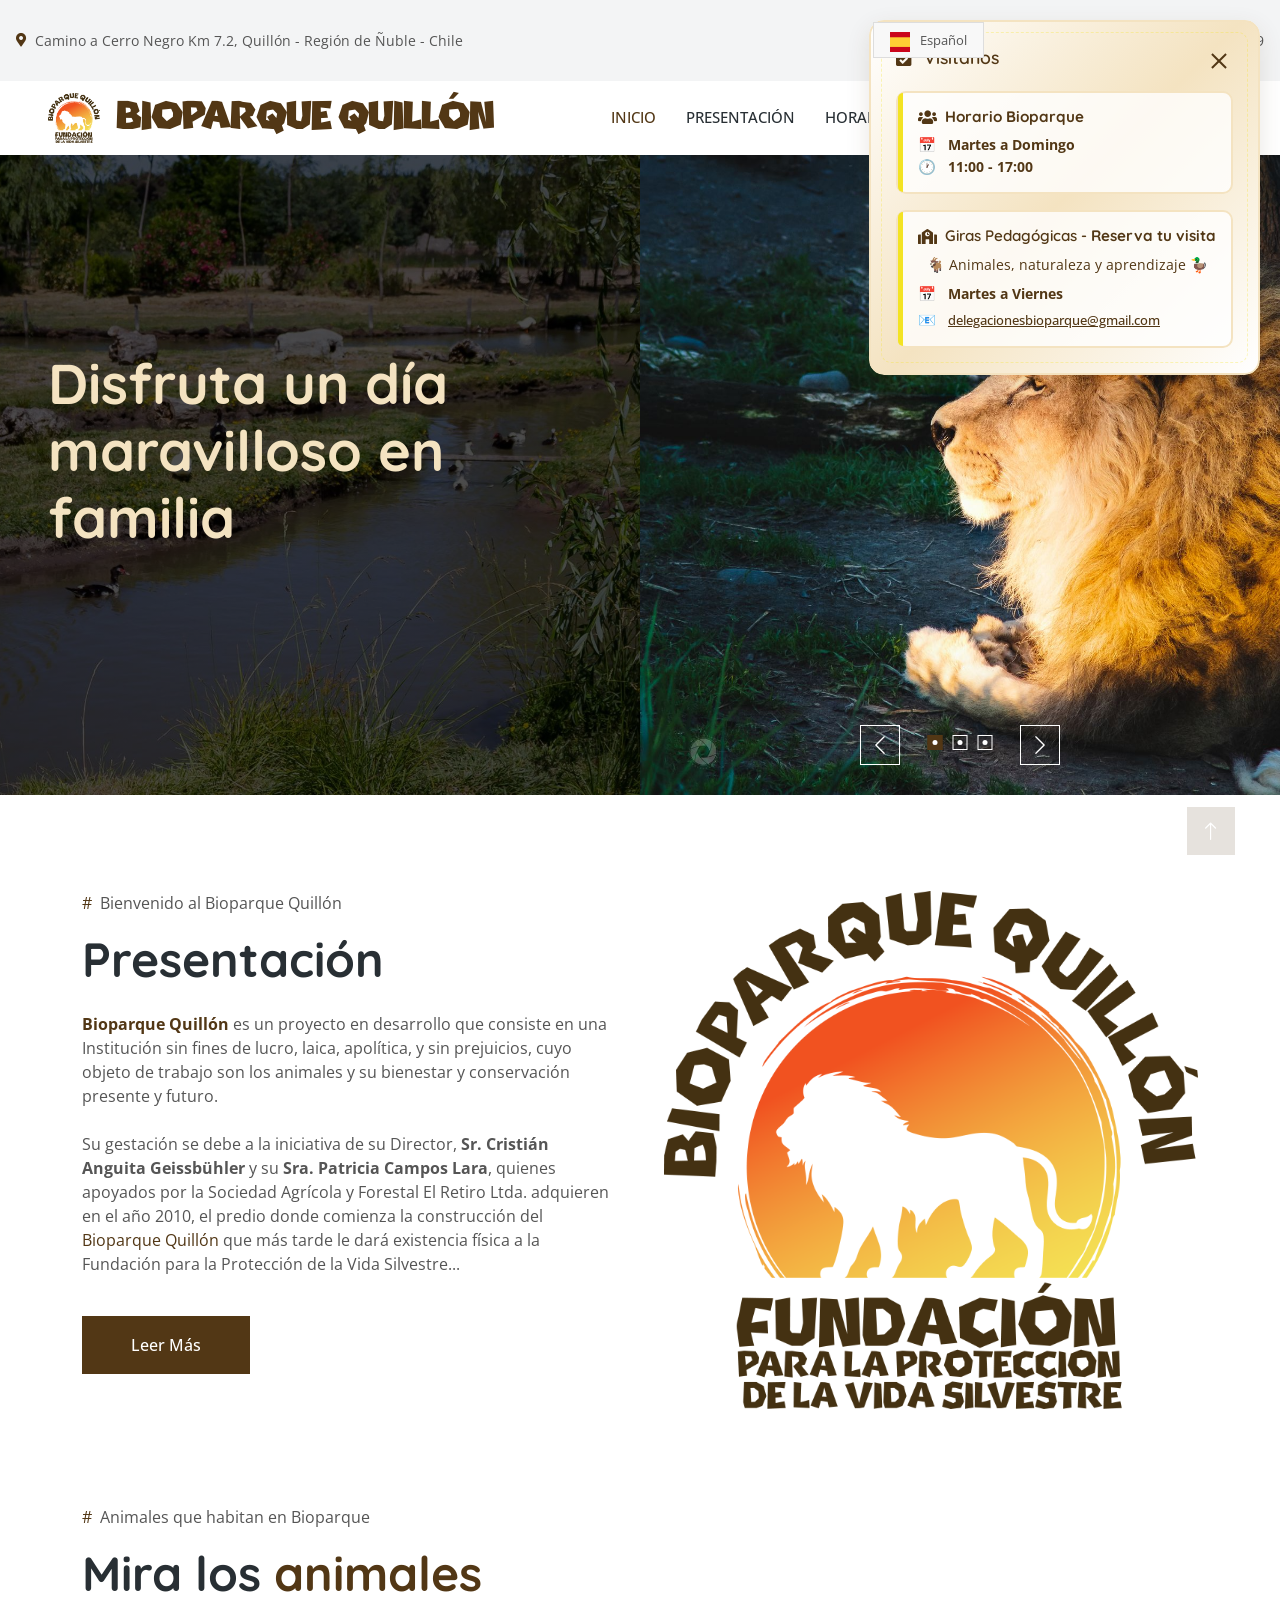
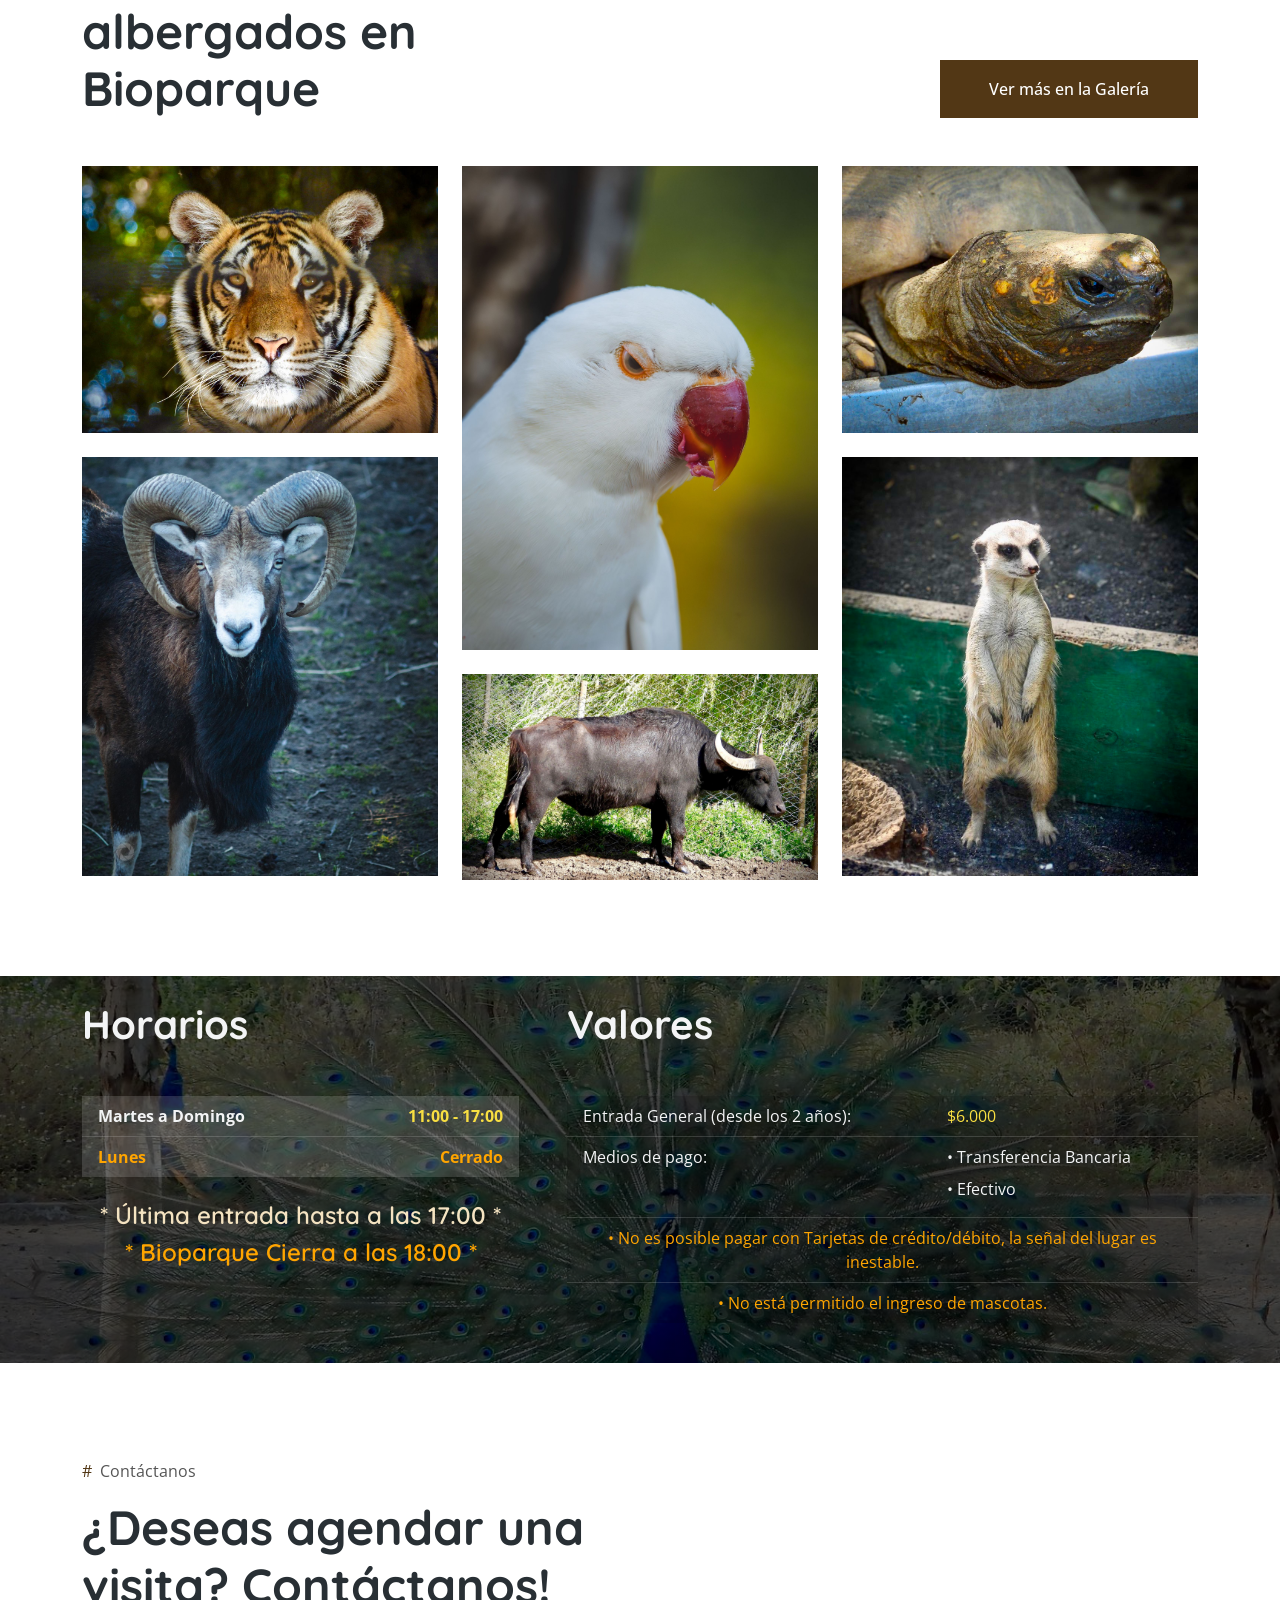
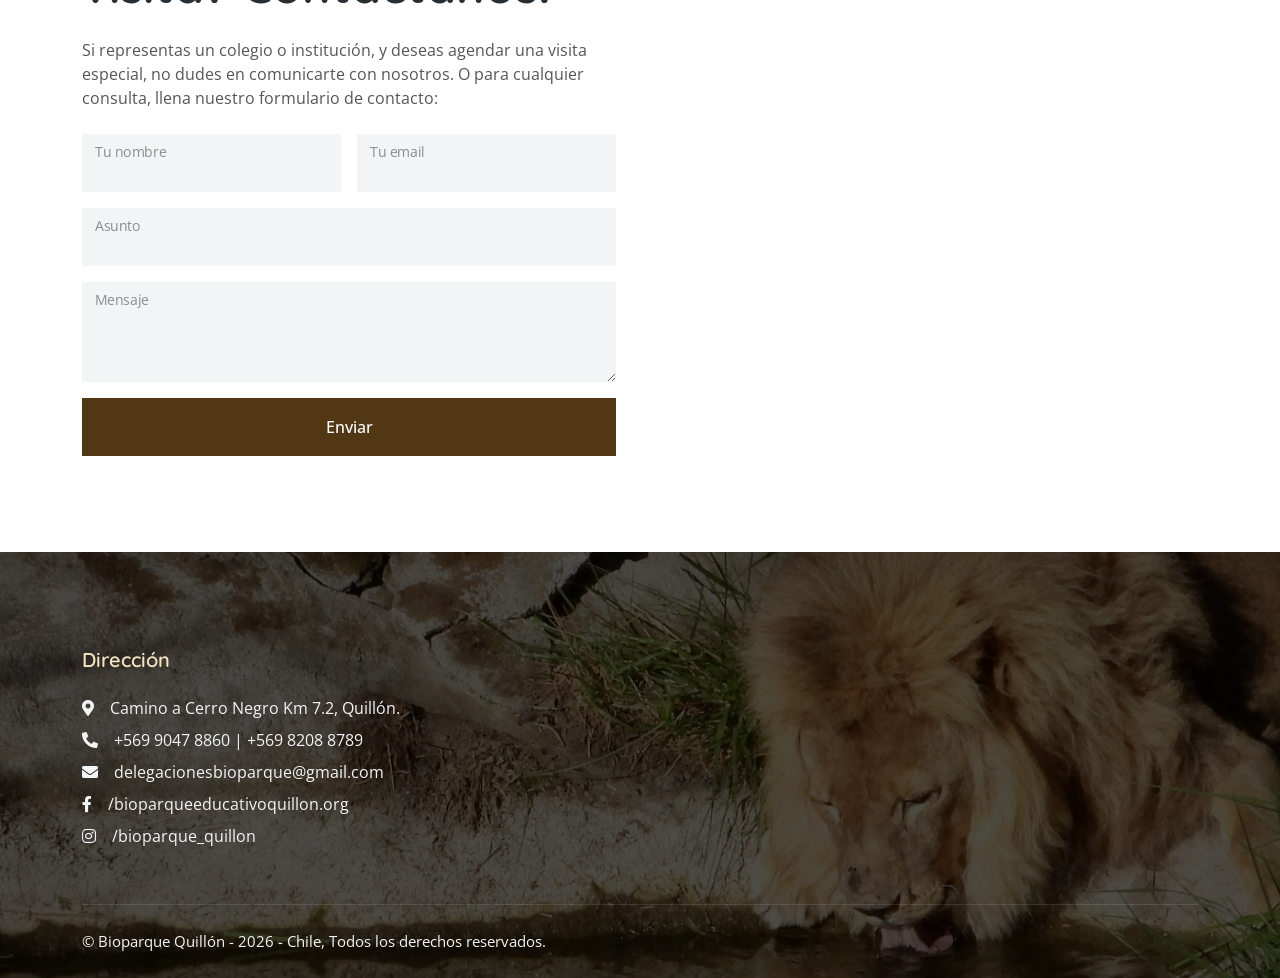
==== index.html @ 368e9b18 "Update copyright year and modal for alerts" ====
<!DOCTYPE html>
<html lang="es">

<head>
    <meta charset="utf-8">
    <title>Bioparque Quillón</title>
    <meta content="width=device-width, initial-scale=1.0" name="viewport">
    <meta content="Bioparque Quillón, animales, conservación, vida silvestre, Chile, parque natural, turismo en Quillón, actividades familiares, educación ambiental" name="keywords">
    <meta content="Visita el Bioparque Quillón, un parque dedicado a la conservación de la vida silvestre en Chile. Disfruta de una experiencia única con animales y actividades educativas para toda la familia." name="description">
    <meta property="og:title" content="Bioparque Quillón">
    <meta property="og:description" content="Visita el Bioparque Quillón, un parque dedicado a la conservación de la vida silvestre en Chile. Disfruta de una experiencia única con animales y actividades educativas para toda la familia.">
    <meta property="og:image" content="https://www.bioparquequillon.org/img/logo-cafe-ig.jpg">
    <meta property="og:image:secure_url" content="https://www.bioparquequillon.org/img/logo-cafe-ig.jpg">
    <meta property="og:image:type" content="image/png">
    <meta property="og:image:width" content="813">
    <meta property="og:image:height" content="821">
    <meta property="og:url" content="https://www.bioparquequillon.org">
    <meta property="og:type" content="website">
    <meta name="format-detection" content="telephone=no">
    <!-- Favicon -->
    <link href="img/favicon.png" rel="icon">

    <!-- Google Web Fonts -->
    <link rel="preconnect" href="https://fonts.googleapis.com">
    <link rel="preconnect" href="https://fonts.gstatic.com" crossorigin>
    <link href="https://fonts.googleapis.com/css2?family=Open+Sans:wght@400;500&family=Quicksand:wght@600;700&display=swap" rel="stylesheet">

    <!-- Icon Font Stylesheet -->
    <link href="https://cdnjs.cloudflare.com/ajax/libs/font-awesome/5.10.0/css/all.min.css" rel="stylesheet">
    <link href="https://cdn.jsdelivr.net/npm/bootstrap-icons@1.4.1/font/bootstrap-icons.css" rel="stylesheet">

    <!-- Libraries Stylesheet -->
    <link href="lib/animate/animate.min.css" rel="stylesheet">
    <link href="lib/lightbox/css/lightbox.min.css" rel="stylesheet">
    <link href="lib/owlcarousel/assets/owl.carousel.min.css" rel="stylesheet">

    <!-- Customized Bootstrap Stylesheet -->
    <link href="css/bootstrap.min.css" rel="stylesheet">

    <!-- Template Stylesheet -->
    <link href="css/style4.css" rel="stylesheet">
    <!-- Google tag (gtag.js) -->
    <script async src="https://www.googletagmanager.com/gtag/js?id=G-9WMTXHRL0X"></script>
    <script>
      window.dataLayer = window.dataLayer || [];
      function gtag(){dataLayer.push(arguments);}
      gtag('js', new Date());

      gtag('config', 'G-9WMTXHRL0X');
    </script>
    <style>
        .holiday-notice {
            background: linear-gradient(135deg, #667eea 0%, #764ba2 100%);
            color: white;
            padding: 20px;
            margin: 20px 0;
            border-radius: 15px;
            box-shadow: 0 10px 30px rgba(0,0,0,0.2);
            animation: slideInDown 0.5s ease-out;
        }

        .holiday-notice h3 {
            font-weight: 700;
            margin-bottom: 15px;
            font-size: 1.5rem;
        }

        .holiday-notice .alert-content {
            background: rgba(255,255,255,0.1);
            padding: 15px;
            border-radius: 10px;
            margin: 10px 0;
            backdrop-filter: blur(10px);
        }

        .holiday-notice .emoji {
            font-size: 1.3em;
            margin-right: 8px;
        }

        .holiday-notice strong {
            color: #ffd700;
        }

        @keyframes slideInDown {
            from {
                opacity: 0;
                transform: translateY(-30px);
            }
            to {
                opacity: 1;
                transform: translateY(0);
            }
        }

        .new-schedule-highlight {
            background: linear-gradient(135deg, #f093fb 0%, #f5576c 100%);
            color: white;
            padding: 15px;
            border-radius: 10px;
            margin: 15px 0;
            text-align: center;
            box-shadow: 0 5px 15px rgba(0,0,0,0.2);
        }
    </style>
</head>

<body>
<!-- Spinner Start -->
<div id="spinner" class="show bg-white position-fixed translate-middle w-100 vh-100 top-50 start-50 d-flex align-items-center justify-content-center">
    <div class="spinner-border text-primary" style="width: 3rem; height: 3rem;" role="status">
        <span class="sr-only">Cargando...</span>
    </div>
</div>
<!-- Spinner End -->


<!-- Topbar Start -->
<div class="container-fluid bg-light p-0 wow fadeIn" data-wow-delay="0.1s">
    <div class="row gx-0 d-none d-lg-flex">
        <div class="col-lg-7 ps-5 text-start padding-nav-left">
            <div class="h-100 d-inline-flex align-items-center py-3 me-4">
                <small class="fa fa-map-marker-alt text-primary me-2"></small>
                <small>Camino a Cerro Negro Km 7.2, Quillón - Región de Ñuble - Chile</small>
            </div>
        </div>
        <div class="col-lg-5 pe-5 text-end padding-nav-right">
            <div class="h-100 d-inline-flex align-items-center" style="margin-right: 30px">
                <div class="custom-select">
                    <div class="select-selected" style="display: initial">
                        <img src="img/spain.png" alt="Bandera de España" class="flag-icon">
                        Español
                    </div>
                    <div class="select-items select-hide">
                        <div data-value="en">
                            <img src="img/uk-flag.png" alt="Bandera del Reino Unido" class="flag-icon">
                            English
                        </div>
                    </div>
                </div>
            </div>
            <div class="h-100 d-inline-flex align-items-center">
                <small class="fa fa-phone-alt text-primary me-2"></small>
                <small>+569 9047 8860 | +569 8208 8789</small>
            </div>
            <div class="h-100 d-inline-flex align-items-center">
                <a target="_blank" class="btn bg-light me-0" style="color: #1877F2" href="https://www.facebook.com/bioparqueeducativoquillon.org">
                    <img src="img/logo-png-facebook-icon-transparent-png_18930476.png" alt="Facebook" width="32" height="32">
                </a>
                <a target="_blank" class="btn bg-light me-0" style="color: #1877F2" href="https://www.instagram.com/bioparque_quillon">
                    <img src="img/instagram.png" alt="Facebook" width="42" height="42">
                </a>
            </div>
        </div>
    </div>
</div>
<!-- Topbar End -->
<!-- Alerta Flotante Giras Pedagógicas -->
<div id="floatingAlertGiras" class="floating-alert-giras">
    <div class="alert mb-0" role="alert">
        <div class="d-flex justify-content-between align-items-start mb-3">
            <div class="flex-grow-1">
                <h5 class="alert-heading mb-0">
                    <i class="fas fa-calendar-check me-2"></i>
                    Visítanos
                </h5>
            </div>
            <button type="button" class="btn-close ms-3" onclick="closeFloatingAlertGiras()"></button>
        </div>

        <!-- AVISO IMPORTANTE DE INCENDIOS -->
        <!-- div class="info-section" style="padding: 15px; border-radius: 10px; margin-bottom: 15px;">
            <h5 style="color: #8B4513; text-align: center; margin-bottom: 5px; margin-top: 0;">
                <i class="fas fa-exclamation-circle me-2"></i>
                <strong>IMPORTANTE</strong>
            </h5>
            <hr style="margin: 10px 0; border-color: rgba(255,255,255,0.3);">
            <p style="color: #523715; text-align: center; margin-bottom: 8px;">
                Amigos, informar que esta semana
                <strong>no abriremos por la situación de nuestra comuna</strong>, por nuestros animales, y empatizando con las personas que lo han perdido todo, <span style="color:#8B4513 ">esperamos desde el día martes 27 de Enero</span> encontrarnos nuevamente con horarios normales, gracias a todos quienes han preguntado por nuestros animales.
            </p>
            <p style="color: #8B4513; text-align: center; margin-bottom: 8px; font-size: large">
                <strong>Gracias</strong>
            </p>
        </div -->
        <!-- AVISO IMPORTANTE DE CIERRE -->
        <!-- div class="info-section" style="background: linear-gradient(135deg, #8B4513 0%, #654321 100%); padding: 15px; border-radius: 10px; margin-bottom: 15px;">
            <h5 style="color: #f8df42; text-align: center; margin-bottom: 5px; margin-top: 0;">
                <i class="fas fa-exclamation-circle me-2"></i>
                <strong>IMPORTANTE</strong>
            </h5>
            <h6 style="color: #f4903e; text-align: center; margin-bottom: 10px; margin-left: 24%;">
                <strong>CAMBIO DE HORARIOS</strong>
            </h6>
            <hr style="margin: 10px 0; border-color: rgba(255,255,255,0.3);">
            <p style="color: white; text-align: center; margin-bottom: 8px;">
                <strong>🎄 Último fin de semana abierto:</strong>
            </p>
            <p style="color: white; text-align: center; margin-bottom: 8px;">
                <strong> 20 al 21 de Diciembre</strong>
            </p>
            <p style="color: #dc5b5b; text-align: center; margin-bottom: 8px;">
                <strong>🔒 Cerrado: 22 de Diciembre al 1 de Enero</strong>
            </p>
            <p style="color: #ffd700; text-align: center; margin-bottom: 0;">
                <strong>🎉 Desde 2 Enero: Martes a Domingo 11:00 - 17:00</strong>
            </p>
            <p style="color: white; text-align: center; margin-bottom: 0;">
                <strong>🔒 Cierre reciento: 18:00</strong>
            </p>
        </div -->

        <!-- Horarios Públicos -->
        <div class="info-section">
            <h6>
                <i class="fas fa-users me-2"></i>
                <strong>Horario Bioparque</strong>
            </h6>
            <p>
                <strong>📅 &nbsp; Martes a Domingo</strong><br>
                <strong>🕐 &nbsp; 11:00 - 17:00</strong>
            </p>
        </div>

        <!-- Giras Pedagógicas -->
        <div class="info-section mt-3">
            <h6>
                <i class="fas fa-school me-2"></i>
                Giras Pedagógicas <span class="separator">-</span> <span class="highlight">Reserva tu visita</span>
            </h6>
            <p class="mb-2 text-center">
                🐐 Animales, naturaleza y aprendizaje 🦆
            </p>
            <p class="small mb-1">
                <strong>📅 &nbsp; Martes a Viernes</strong>
            </p>
            <p class="small mb-0">
                <strong>📧</strong> &nbsp;
                <a href="mailto:delegacionesbioparque@gmail.com" class="email-link" style="font-size: 0.8rem;">
                    delegacionesbioparque@gmail.com
                </a>
            </p>
        </div>
    </div>
</div>
<!-- Navbar Start -->
<nav class="navbar navbar-expand-lg bg-white navbar-light sticky-top py-lg-0 px-4 px-lg-5 wow fadeIn" data-wow-delay="0.1s">
    <a href="index.html" class="navbar-brand p-0">
        <img class="img-fluid me-3" src="img/LOGO%20LETRAS%20CAFE.png" alt="Icon">
        <h1 class="m-0 bp-title">BIOPARQUE QUILLÓN</h1>
    </a>
    <button type="button" class="navbar-toggler" data-bs-toggle="collapse" data-bs-target="#navbarCollapse">
        <span class="navbar-toggler-icon"></span>
    </button>
    <div class="collapse navbar-collapse py-4 py-lg-0" id="navbarCollapse">
        <div class="navbar-nav ms-auto">
            <a href="#inicio" class="nav-item nav-link active">Inicio</a>
            <a href="presentacion.html" class="nav-item nav-link">Presentación</a>
            <a href="#horarios-y-valores" class="nav-item nav-link">Horarios y Valores</a>
            <div class="nav-item dropdown">
                <a href="#" class="nav-link dropdown-toggle" data-bs-toggle="dropdown">Páginas</a>
                <div class="dropdown-menu rounded-0 rounded-bottom m-0">
                    <a href="mision-y-objetivos.html" class="dropdown-item">Misión y Objetivos</a>
                    <a href="galeria.html" class="dropdown-item">Galería</a>
                    <a href="colegios-e-instituciones.html" class="dropdown-item">Colegios e Instituciones</a>
                </div>
            </div>
            <a href="#contacto" class="nav-item nav-link">Contacto</a>
            <div class="nav-item dropdown language-dropdown">
                <a href="#" class="nav-link dropdown-toggle" data-bs-toggle="dropdown">Idioma</a>
                <div class="dropdown-menu rounded-0 rounded-bottom m-0">
                    <a href="index.html" class="dropdown-item"><img src="img/spain.png" alt="Bandera de España" class="flag-icon">Español</a>
                    <a href="index-en.html" class="dropdown-item"><img src="img/uk-flag.png" alt="Bandera del Reino Unido" class="flag-icon">English</a>
                </div>
            </div>
        </div>
    </div>
</nav>
<!-- Navbar End -->

<!-- Header Start -->
<div id="inicio" class="container-fluid bg-dark p-0 mb-5">
    <div class="row g-0 flex-column-reverse flex-lg-row">
        <div class="col-lg-6 p-0 wow fadeIn" data-wow-delay="0.1s">
            <div class="header-bg h-100 d-flex flex-column justify-content-center p-5">
                <h1 class="display-4 text-secondary mb-5">Disfruta un día maravilloso en familia</h1>
            </div>
        </div>
        <div class="col-lg-6 wow fadeIn" data-wow-duration="0.1s" data-wow-delay="0.1s">
            <div class="owl-carousel header-carousel">
                <div class="owl-carousel-item">
                    <img class="img-fluid" src="img/leon-portada.jpg" alt="foto de leon">
                </div>
                <div class="owl-carousel-item">
                    <img class="img-fluid" src="img/lemur-slide.jpg" alt="foto de lemure">
                </div>
                <div class="owl-carousel-item">
                    <img class="img-fluid" src="img/tigre.jpg" alt="foto de tigre">
                </div>
            </div>
        </div>
    </div>
</div>
<!-- Header End -->

<!-- About Start -->
<div class="container-xxl py-5">
    <div class="container">
        <div class="row g-5">
            <div class="col-lg-6 wow fadeInUp" data-wow-delay="0.1s">
                <p><span class="text-primary me-2">#</span>Bienvenido al Bioparque Quillón</p>
                <h1 class="display-5 mb-4">Presentación</h1>
                <p class="mb-4"><span class="text-primary"><strong>Bioparque Quillón</strong></span> es un proyecto en desarrollo que consiste en una Institución sin fines de lucro, laica, apolítica, y sin prejuicios, cuyo objeto de trabajo son los animales y su bienestar y conservación presente y futuro.</p>
                <p class="mb-4">Su gestación se debe a la iniciativa de su Director, <strong>Sr. Cristián Anguita Geissbühler</strong> y su <strong>Sra. Patricia Campos Lara</strong>, quienes apoyados por la Sociedad Agrícola y Forestal El Retiro Ltda. adquieren en el año 2010, el predio donde comienza la construcción del <span class="text-primary">Bioparque Quillón</span> que más tarde  le dará existencia física a la Fundación para la Protección de la Vida Silvestre...</p>
                <a class="btn btn-primary py-3 px-5 mt-3" href="presentacion.html">Leer Más</a>
            </div>
            <div class="col-lg-6 wow fadeInUp" data-wow-delay="0.5s">
                <div>
                    <img class="img-fluid" src="img/LOGO%20LETRAS%20CAFE.png" alt="">
                </div>
            </div>
        </div>
    </div>
</div>

<!-- Animal Start -->
<div class="container-xxl py-5">
    <div class="container">
        <div class="row g-5 mb-5 align-items-end wow fadeInUp" data-wow-delay="0.1s">
            <div class="col-lg-6">
                <p><span class="text-primary me-2">#</span>Animales que habitan en Bioparque</p>
                <h1 class="display-5 mb-0">Mira los <span class="text-primary">animales</span> albergados en Bioparque</h1>
            </div>
            <div class="col-lg-6 text-lg-end">
                <a class="btn btn-primary py-3 px-5" href="galeria.html">Ver más en la Galería</a>
            </div>
        </div>
        <div class="row g-4">
            <div class="col-lg-4 col-md-6 wow fadeInUp" data-wow-delay="0.1s">
                <div class="row g-4">
                    <div class="col-12">
                        <a class="animal-item" href="img/home/PHOTO-2024-02-15-01-09-16.jpg" data-lightbox="animal">
                            <div class="position-relative">
                                <img class="img-fluid" src="img/home/PHOTO-2024-02-15-01-09-16.jpg" alt="">
                            </div>
                        </a>
                    </div>
                    <div class="col-12">
                        <a class="animal-item" href="img/home/IMG_3534.jpg" data-lightbox="animal">
                            <div class="position-relative">
                                <img class="img-fluid" src="img/home/IMG_3534.jpg" alt="">
                            </div>
                        </a>
                    </div>
                </div>
            </div>
            <div class="col-lg-4 col-md-6 wow fadeInUp" data-wow-delay="0.3s">
                <div class="row g-4">
                    <div class="col-12">
                        <a class="animal-item" href="img/home/IMG_3513.jpg" data-lightbox="animal">
                            <div class="position-relative">
                                <img class="img-fluid" src="img/home/IMG_3513.jpg" alt="">
                            </div>
                        </a>
                    </div>
                    <div class="col-12">
                        <a class="animal-item" href="img/vaca-africana.jpg" data-lightbox="animal">
                            <div class="position-relative">
                                <img class="img-fluid" src="img/vaca-africana.jpg" alt="">
                            </div>
                        </a>
                    </div>
                </div>
            </div>
            <div class="col-lg-4 col-md-6 wow fadeInUp" data-wow-delay="0.5s">
                <div class="row g-4">
                    <div class="col-12">
                        <a class="animal-item" href="img/home/PHOTO-2024-02-15-01-26-49.jpg" data-lightbox="animal">
                            <div class="position-relative">
                                <img class="img-fluid" src="img/home/PHOTO-2024-02-15-01-26-49.jpg" alt="">
                            </div>
                        </a>
                    </div>
                    <div id="horarios-y-valores" class="col-12">
                        <a class="animal-item" href="img/suricata.jpg" data-lightbox="animal">
                            <div class="position-relative">
                                <img class="img-fluid" src="img/suricata.jpg" alt="">
                            </div>
                        </a>
                    </div>
                </div>
            </div>
        </div>
    </div>
</div>
<!-- Animal End -->

<!-- Visiting Hours Start -->
<div class="container-xxl bg-primary visiting-hours my-5 py-4" data-wow-delay="0.1s">
    <div class="container">
        <div class="row g-5">
            <div class="col-md-5 wow fadeIn" data-wow-delay="0">
                <h1 class="display-6 text-light mb-5">Horarios</h1>

                <!-- Aviso de cambio de horarios -->
                <!-- div style="background: rgba(255,255,255,0.1); padding: 15px; border-radius: 10px; margin-bottom: 20px;">
                    <h5 class="text-warning mb-2">⚠️ CAMBIO DE HORARIOS</h5>
                    <p class="text-light mb-1"><strong>Último fin de semana ABIERTO:</strong></p>
                    <p class="text-secondary mb-1">20 y 21 Diciembre</p>
                    <p class="mb-1" style="color: #dc5b5b"><strong>Cerrado:</strong> Diciembre 22 a Enero 1</p>
                </div -->

                <ul class="list-group list-group-flush">
                    <li class="list-group-item" style="background: rgba(255,255,255,0.15);">
                        <span><strong>Martes a Domingo</strong></span>
                        <span style="color: #f8df42"><strong>11:00 - 17:00</strong></span>
                    </li>
                    <li class="list-group-item" style="background: rgba(255,255,255,0.15);">
                        <span class="text-danger"><strong>Lunes</strong></span>
                        <span class="text-danger"><strong>Cerrado</strong></span>
                    </li>
                </ul>

                <div class="text-center mt-lg-4 mt-3">
                    <h4><span class="text-secondary text-center">* Última entrada hasta a las 17:00 *</span></h4>
                </div>
                <div class="text-center mt-1">
                    <h4><span class="text-secondary text-danger">* Bioparque Cierra a las 18:00 *</span></h4>
                </div>
            </div>
            <div class="col-md-7 text-light wow fadeIn" data-wow-delay="0.5s">
                <h1 class="display-6 text-light mb-5">Valores</h1>
                <table class="table">
                    <tbody>
                    <tr>
                        <td>Entrada General (desde los 2 años):</td>
                        <td><span style="color: #f8df42">$6.000</span></td>
                    </tr>
                    <tr>
                        <td>Medios de pago:</td>
                        <td>
                            <p class="mb-2">&bull; Transferencia Bancaria</p>
                            <p class="mb-2">&bull; Efectivo</p>
                        </td>
                    </tr>

                    <tr>
                        <td id="contacto" colspan="2" class="text-danger text-center">&bull; No es posible pagar con Tarjetas de crédito/débito, la señal del lugar es inestable.</td>
                    </tr>
                    <tr>
                        <td colspan="2" class="text-danger text-center">&bull; No está permitido el ingreso de mascotas.</td>
                    </tr>
                    </tbody>
                </table>
            </div>
        </div>
    </div>
</div>
<!-- Visiting Hours End -->

<!-- Contact Start -->
<div class="container-xxl py-5">
    <div class="container">
        <div class="row g-5">
            <div class="col-lg-6 wow fadeInUp" data-wow-delay="0.1s">
                <p><span class="text-primary me-2">#</span>Contáctanos</p>
                <h1 class="display-5 mb-4">¿Deseas agendar una visita? Contáctanos!</h1>
                <p class="mb-4">Si representas un colegio o institución, y deseas agendar una visita especial, no dudes en comunicarte con nosotros. O para cualquier consulta, llena nuestro formulario de contacto:</p>
                <form id="imObjectForm_3" action="javascript:void(0);" method="post" enctype="multipart/form-data">
                    <div class="row g-3">
                        <div class="col-md-6">
                            <div class="form-floating">
                                <input type="text" class="form-control bg-light border-0" id="imObjectForm_3_1" name="imObjectForm_3_1" required>
                                <label for="imObjectForm_3_1">Tu nombre</label>
                            </div>
                        </div>
                        <div class="col-md-6">
                            <div class="form-floating">
                                <input type="email" class="form-control bg-light border-0" id="imObjectForm_3_2" name="imObjectForm_3_2" required>
                                <label for="imObjectForm_3_2">Tu email</label>
                            </div>
                        </div>
                        <div class="col-12">
                            <div class="form-floating">
                                <input type="text" class="form-control bg-light border-0" id="imObjectForm_3_3" name="imObjectForm_3_3" required>
                                <label for="imObjectForm_3_3">Asunto</label>
                            </div>
                        </div>
                        <div class="col-12">
                            <div class="form-floating">
                                <textarea class="form-control bg-light border-0" id="imObjectForm_3_4" name="imObjectForm_3_4" style="height: 100px" required></textarea>
                                <label for="imObjectForm_3_4">Mensaje</label>
                            </div>
                        </div>
                        <div class="col-12">
                            <button class="btn btn-primary w-100 py-3" type="submit" id="submitBtn">
                                Enviar
                            </button>
                            <div id="spinner-email" style="display: none;">Enviando...</div>
                        </div>
                    </div>
                    <div id="resultMessage"></div>
                </form>
            </div>
            <div class="col-lg-6 wow fadeInUp" data-wow-delay="0.5s">
                <div class="h-100" style="min-height: 400px;">
                    <iframe class="rounded w-100 h-100"
                            src="https://www.google.com/maps/embed?pb=!1m18!1m12!1m3!1d4130.7685785407575!2d-72.45872820943453!3d-36.7994934051874!2m3!1f0!2f0!3f0!3m2!1i1024!2i768!4f13.1!3m3!1m2!1s0x96691a463fb8241b%3A0xcfb1c1cb1f88f235!2sBioparque%20Quill%C3%B3n!5e1!3m2!1ses!2scl!4v1725814678576!5m2!1ses!2scl"
                            frameborder="0" allowfullscreen="" aria-hidden="false"
                            tabindex="0"></iframe>
                </div>
            </div>
        </div>
    </div>
</div>
<!-- Contact End -->

<!-- Footer Start -->
<div class="container-fluid footer bg-dark text-light footer mt-5 pt-5 wow fadeIn" data-wow-delay="0.1s">
    <div class="container py-5">
        <div class="row g-5">
            <div class="col-lg-24 col-md-24">
                <h5 class="text-secondary mb-4">Dirección</h5>
                <p class="mb-2"><a class="footer-link" target="_blank" href="https://maps.app.goo.gl/QcndsL5MtUxu75HB6"><i class="fa fa-map-marker-alt me-3"></i>Camino a Cerro Negro Km 7.2, Quillón.</a></p>
                <p class="mb-2"><i class="fa fa-phone-alt me-3"></i>+569 9047 8860 | +569 8208 8789
                </p>
                <p class="mb-2"><i class="fa fa-envelope me-3"></i>delegacionesbioparque@gmail.com</p>
                <p class="mb-2"><a class="footer-link" target="_blank" href="https://www.facebook.com/bioparqueeducativoquillon.org"><i class="fab fa-facebook-f me-3"></i>/bioparqueeducativoquillon.org</a></p>
                <p class="mb-2"><a class="footer-link" target="_blank" href="https://www.instagram.com/bioparque_quillon"><i class="fab fa-instagram me-3"></i>/bioparque_quillon</a></p>
            </div>
        </div>
    </div>
    <div class="container">
        <div class="copyright">
            <div class="row">
                <div class="col-md-6 text-center text-md-start mb-3 mb-md-0">
                    &copy; Bioparque Quillón - 2026 - Chile, Todos los derechos reservados.
                </div>
            </div>
        </div>
    </div>
</div>
<!-- Footer End -->


<!-- Back to Top -->
<a href="#" class="btn btn-lg btn-primary btn-lg-square back-to-top"><i class="bi bi-arrow-up"></i></a>


<!-- JavaScript Libraries -->
<script src="https://code.jquery.com/jquery-3.4.1.min.js"></script>
<script src="https://cdn.jsdelivr.net/npm/bootstrap@5.0.0/dist/js/bootstrap.bundle.min.js"></script>
<script src="lib/wow/wow.min.js"></script>
<script src="lib/easing/easing.min.js"></script>
<script src="lib/waypoints/waypoints.min.js"></script>
<script src="lib/counterup/counterup.min.js"></script>
<script src="lib/owlcarousel/owl.carousel.min.js"></script>
<script src="lib/lightbox/js/lightbox.min.js"></script>

<!-- Template Javascript -->
<script src="js/main.js"></script>
<script src="js/lang-toggle.js"></script>
<script>
  document.getElementById('imObjectForm_3').addEventListener('submit', function(event) {
    event.preventDefault();

    const submitBtn = document.getElementById('submitBtn');
    const spinner = document.getElementById('spinner-email');
    const resultMessage = document.getElementById('resultMessage');
    const ONE_MINUTE = 60000; // 60 segundos en milisegundos
    const now = Date.now();

    // Obtener el último envío desde el almacenamiento local
    const lastSubmissionTime = localStorage.getItem('lastSubmissionTime');

    // Validar el tiempo transcurrido
    if (lastSubmissionTime && (now - lastSubmissionTime < ONE_MINUTE)) {
      const timeRemaining = Math.ceil((ONE_MINUTE - (now - lastSubmissionTime)) / 1000);
      resultMessage.innerHTML = `<p class="text-danger">Debes esperar ${timeRemaining} segundos antes de enviar el próximo mensaje.</p>`;

      // Deshabilitar el botón de enviar
      submitBtn.disabled = true;

      // Rehabilitar el botón después de que el tiempo restante haya pasado
      setTimeout(() => {
        submitBtn.disabled = false;
        resultMessage.innerHTML = ''; // Limpiar mensaje de error
      }, timeRemaining * 1000);

      return;
    }

    // Validación del formulario
    const nombre = document.getElementById('imObjectForm_3_1').value.trim();
    const email = document.getElementById('imObjectForm_3_2').value.trim();
    const asunto = document.getElementById('imObjectForm_3_3').value.trim();
    const mensaje = document.getElementById('imObjectForm_3_4').value.trim();

    if (!nombre || !email || !asunto || !mensaje) {
      resultMessage.innerHTML = '<p class="text-danger">Por favor, completa todos los campos.</p>';
      return;
    }

    if (asunto.length < 7) {
      resultMessage.innerHTML = '<p class="text-danger">El asunto es muy corto. Debe tener al menos 7 caracteres.</p>';
      return;
    }

    if (mensaje.length < 10) {
      resultMessage.innerHTML = '<p class="text-danger">Tu mensaje es muy corto. Debe tener al menos 10 caracteres.</p>';
      return;
    }

    // Mostrar el spinner
    submitBtn.style.display = 'none';
    spinner.style.display = 'block';
    resultMessage.innerHTML = '';

    // Recoger datos del formulario
    const formData = new FormData(this);

    // Enviar datos del formulario mediante AJAX
    fetch('imemail/index.php', {
      method: 'POST',
      body: formData
    })
    .then(response => response.text())
    .then(data => {
      // Guardar la hora del envío en el almacenamiento local
      localStorage.setItem('lastSubmissionTime', now);

      // Ocultar el spinner y mostrar el botón de enviar nuevamente
      spinner.style.display = 'none';
      submitBtn.style.display = 'block';

      // Mostrar mensaje de resultado
      resultMessage.innerHTML = '<p class="text-success">Tu mensaje ha sido enviado.</p>';

      // Limpiar el formulario
      document.getElementById('imObjectForm_3').reset();
    })
    .catch(error => {
      console.error('Error:', error);
      // Ocultar el spinner y mostrar el botón de enviar nuevamente
      spinner.style.display = 'none';
      submitBtn.style.display = 'block';

      // Mostrar mensaje de error
      resultMessage.innerHTML = '<p class="text-danger">Hubo un error al enviar tu mensaje. Inténtalo nuevamente.</p>';
    });
  });
</script>
<script src="js/select-lang.js"></script>
<script>
  document.addEventListener("DOMContentLoaded", function() {
    var navbarCollapse = document.getElementById('navbarCollapse');
    var navLinks = document.querySelectorAll('.navbar-nav .nav-link');

    navLinks.forEach(function(navLink) {
      navLink.addEventListener('click', function(event) {
        var isDropdownLink = this.classList.contains('dropdown-toggle') || this.parentElement.classList.contains('dropdown-menu');

        if (!isDropdownLink) {
          // Si el menú está desplegado, se colapsa
          if (navbarCollapse.classList.contains('show')) {
            var bsCollapse = new bootstrap.Collapse(navbarCollapse, {
              toggle: true
            });
          }
        }
      });
    });
  });
</script>
<script>
  document.addEventListener('DOMContentLoaded', function() {
    // Agrega un event listener a los clicks de los enlaces con anclaje
    document.querySelectorAll('a[href^="#horarios-y-valores"]').forEach(anchor => {
      anchor.addEventListener('click', function(e) {
        // Verifica si la resolución es al menos 1212px
        if (window.innerWidth >= 1212) {
          e.preventDefault();

          // Obtén el destino del anclaje
          const targetId = this.getAttribute('href');
          const targetElement = document.querySelector(targetId);

          if (targetElement) {
            // Realiza el scroll al anclaje y luego baja 300px adicionales
            window.scrollTo({
              top: targetElement.offsetTop + 500, // Baja 300px
              behavior: 'smooth' // Desplazamiento suave
            });
          }
        }
      });
    });
  });
</script>
<script>
  document.addEventListener('DOMContentLoaded', function() {
    // Agrega un event listener a los clicks de los enlaces con anclaje
    document.querySelectorAll('a[href^="#horarios-y-valores"]').forEach(anchor => {
      anchor.addEventListener('click', function(e) {
        // Verifica si la resolución es al menos 1212px
        if (window.innerWidth <= 600) {
          e.preventDefault();

          // Obtén el destino del anclaje
          const targetId = this.getAttribute('href');
          const targetElement = document.querySelector(targetId);

          if (targetElement) {
            // Realiza el scroll al anclaje y luego baja 300px adicionales
            window.scrollTo({
              top: targetElement.offsetTop + 100, // Baja 300px
              behavior: 'smooth' // Desplazamiento suave
            });
          }
        }
      });
    });
  });
</script>
<script>
  document.addEventListener('DOMContentLoaded', function() {
    // Agrega un event listener a los clicks de los enlaces con anclaje
    document.querySelectorAll('a[href^="#contacto"]').forEach(anchor => {
      anchor.addEventListener('click', function(e) {
        // Verifica si la resolución es al menos 1212px
        if (window.innerWidth >= 1212) {
          e.preventDefault();

          // Obtén el destino del anclaje
          const targetId = this.getAttribute('href');
          const targetElement = document.querySelector(targetId);

          if (targetElement) {
            // Realiza el scroll al anclaje y luego baja 300px adicionales
            window.scrollTo({
              top: targetElement.offsetTop + 3300, // Baja 300px
              behavior: 'smooth' // Desplazamiento suave
            });
          }
        }
      });
    });
  });
</script>
<script>
  document.addEventListener('DOMContentLoaded', function() {
    let alertShown = false;
    // let alertClosed = false; // Comentado: variable para controlar si se cerró la alerta
    const floatingAlert = document.getElementById('floatingAlertGiras');

    // Función para cerrar la alerta
    window.closeFloatingAlertGiras = function() {
      floatingAlert.classList.remove('show');
      // alertClosed = true; // Comentado: marcar como cerrada

      // Comentado: Recordar que el usuario cerró la alerta por 30 minutos
      // const expirationTime = new Date().getTime() + (0.5 * 60 * 60 * 1000); // 30 min
      // localStorage.setItem('girasAlertClosed', expirationTime);

      // Ocultar completamente después de la animación
      setTimeout(() => {
        floatingAlert.style.display = 'none';
      }, 500);
    };

    // Comentado: Verificar si la alerta fue cerrada recientemente
    // const alertClosedTime = localStorage.getItem('girasAlertClosed');
    // if (alertClosedTime && new Date().getTime() < parseInt(alertClosedTime)) {
    //   alertClosed = true;
    //   floatingAlert.style.display = 'none';
    // }

    // Función para mostrar la alerta con scroll
    function handleScroll() {
      // if (alertShown || alertClosed) return; // Comentado: también verificar si fue cerrada
      if (alertShown) return; // Solo verificar si ya se mostró

      // Obtener el div "About Start"
      const aboutSection = document.querySelector('.container-fluid.bg-light');

      if (aboutSection) {
        const aboutRect = aboutSection.getBoundingClientRect();
        const aboutBottom = aboutRect.bottom;

        // Si el usuario ha pasado completamente el div "About"
        if (aboutBottom < 0) {
          floatingAlert.style.display = 'block';
          // Pequeño delay para que se vea la transición
          setTimeout(() => {
            floatingAlert.classList.add('show');
          }, 100);

          alertShown = true;

          // Auto-cerrar después de 15 segundos
          setTimeout(() => {
            // if (!alertClosed) { // Comentado: verificar si no fue cerrada manualmente
            closeFloatingAlertGiras();
            // } // Comentado: fin de la verificación
          }, 45000);
        }
      }
    }

    // Agregar event listener para scroll con throttle para mejor rendimiento
    let scrollTimeout;
    window.addEventListener('scroll', function() {
      if (scrollTimeout) {
        clearTimeout(scrollTimeout);
      }
      scrollTimeout = setTimeout(handleScroll, 100);
    });
  });
</script>
</body>
</html>
---- css/style4.css ----
/********** Template CSS **********/
:root {
    --primary: #523715;
    --secondary: #F3E323;
    /** --secondary: #F3E323; */
    --links-yellow: #f3e975;
    --light: #F3F4F5;
    --dark: #282F34;
    --brown: #4A2F18;
    --crema: #f4e3c1;
}

.back-to-top {
    position: fixed;
    display: none;
    right: 45px;
    bottom: 45px;
    z-index: 99;
}


/*** Spinner ***/
#spinner {
    opacity: 0;
    visibility: hidden;
    transition: opacity .5s ease-out, visibility 0s linear .5s;
    z-index: 99999;
}

#spinner.show {
    transition: opacity .5s ease-out, visibility 0s linear 0s;
    visibility: visible;
    opacity: 1;
}


/*** Button ***/
.btn {
    font-weight: 500;
    transition: .5s;
}

.btn.btn-primary,
.btn.btn-secondary {
    color: #FFFFFF;
}

.btn.btn-primary:hover,
.btn.btn-secondary:hover {
    color: #523715;
}

.btn-square {
    width: 38px;
    height: 38px;
}

.btn-sm-square {
    width: 32px;
    height: 32px;
}

.btn-lg-square {
    width: 48px;
    height: 48px;
}

.btn-square,
.btn-sm-square,
.btn-lg-square {
    padding: 0;
    display: flex;
    align-items: center;
    justify-content: center;
    font-weight: normal;
}


/*** Navbar ***/
.navbar.sticky-top {
    top: -100px;
    transition: .5s;
}

.navbar .navbar-brand {
    display: flex;
    align-items: center;
}

.navbar .navbar-brand img {
    max-height: 50px;
}

.navbar .dropdown-toggle::after {
    border: none;
    content: "\f107";
    font-family: "Font Awesome 5 Free";
    font-weight: 900;
    vertical-align: middle;
    margin-left: 8px;
}

.navbar .navbar-nav .nav-link {
    margin-right: 30px;
    padding: 25px 0;
    color: #FFFFFF;
    font-size: 15px;
    font-weight: 500;
    text-transform: uppercase;
    outline: none;
}

.navbar .navbar-nav .nav-link:hover {
    text-decoration: underline;
}
.navbar .navbar-nav .nav-link.active {
    color: var(--primary);
}

@media (max-width: 1212.98px) {
    .navbar .navbar-nav .nav-link:hover {
        text-decoration: none;
    }
    .navbar .navbar-nav .nav-link  {
        margin-right: 0;
        padding: 10px 0;
    }

    .navbar .navbar-nav {
        border-top: 1px solid #EEEEEE;
    }
}

.navbar .navbar-nav .nav-link {
    color: var(--dark);
    font-weight: 500;
}

@media (min-width: 1212px) {
    .navbar .nav-item .dropdown-menu {
        display: block;
        border: none;
        margin-top: 0;
        top: 150%;
        opacity: 0;
        visibility: hidden;
        transition: .5s;
    }

    .navbar .nav-item:hover .dropdown-menu {
        top: 100%;
        visibility: visible;
        transition: .5s;
        opacity: 1;
    }
}


/*** Header ***/
.header-bg {
    background: linear-gradient(rgba(0, 0, 0, .7), rgba(0, 0, 0, .7)), url(../img/bioparque-front.png) center center no-repeat;
    background-size: cover;
}

.btn-play {
    position: relative;
    display: block;
    box-sizing: content-box;
    width: 16px;
    height: 26px;
    border-radius: 100%;
    border: none;
    outline: none !important;
    padding: 18px 20px 20px 28px;
    background: #FFFFFF;
}

.btn-play:before {
    content: "";
    position: absolute;
    z-index: 0;
    left: 50%;
    top: 50%;
    transform: translateX(-50%) translateY(-50%);
    display: block;
    width: 60px;
    height: 60px;
    background: #FFFFFF;
    border-radius: 100%;
    animation: pulse-border 1500ms ease-out infinite;
}

.btn-play:after {
    content: "";
    position: absolute;
    z-index: 1;
    left: 50%;
    top: 50%;
    transform: translateX(-50%) translateY(-50%);
    display: block;
    width: 60px;
    height: 60px;
    background: #FFFFFF;
    border-radius: 100%;
    transition: all 200ms;
}

.btn-play span {
    display: block;
    position: relative;
    z-index: 3;
    width: 0;
    height: 0;
    left: -1px;
    border-left: 16px solid var(--primary);
    border-top: 11px solid transparent;
    border-bottom: 11px solid transparent;
}

@keyframes pulse-border {
    0% {
        transform: translateX(-50%) translateY(-50%) translateZ(0) scale(1);
        opacity: 1;
    }

    100% {
        transform: translateX(-50%) translateY(-50%) translateZ(0) scale(2);
        opacity: 0;
    }
}

.modal-video .modal-dialog {
    position: relative;
    max-width: 800px;
    margin: 60px auto 0 auto;
}

.modal-video .modal-body {
    position: relative;
    padding: 0px;
}

.modal-video .close {
    position: absolute;
    width: 30px;
    height: 30px;
    right: 0px;
    top: -30px;
    z-index: 999;
    font-size: 30px;
    font-weight: normal;
    color: #FFFFFF;
    background: #000000;
    opacity: 1;
}

.header-carousel .owl-nav {
    position: absolute;
    width: 200px;
    height: 40px;
    bottom: 30px;
    left: 50%;
    transform: translateX(-50%);
    display: flex;
    justify-content: space-between;
}

.header-carousel .owl-nav .owl-prev,
.header-carousel .owl-nav .owl-next {
    width: 40px;
    height: 40px;
    display: flex;
    align-items: center;
    justify-content: center;
    color: #FFFFFF;
    background: transparent;
    border: 1px solid #FFFFFF;
    font-size: 22px;
    transition: .5s;
}

.header-carousel .owl-nav .owl-prev:hover,
.header-carousel .owl-nav .owl-next:hover {
    background: var(--primary);
    border-color: var(--primary);
}

.header-carousel .owl-dots {
    position: absolute;
    height: 45px;
    bottom: 30px;
    left: 50%;
    transform: translateX(-50%);
    display: flex;
    align-items: center;
    justify-content: center;
}

.header-carousel .owl-dot {
    position: relative;
    display: inline-block;
    margin: 0 5px;
    width: 15px;
    height: 15px;
    background: transparent;
    border: 1px solid #FFFFFF;
    transition: .5s;
}

.header-carousel .owl-dot::after {
    position: absolute;
    content: "";
    width: 5px;
    height: 5px;
    top: 4px;
    left: 4px;
    background: #FFFFFF;
    border-radius: 5px;
}

.header-carousel .owl-dot.active {
    background: var(--primary);
    border-color: var(--primary);
}

.breadcrumb-item + .breadcrumb-item::before {
    color: var(--light);
}


/*** Img Border ***/
.img-border {
    position: relative;
    height: 100%;
    min-height: 400px;
}

.img-border::before {
    position: absolute;
    content: "";
    top: 0;
    left: 0;
    right: 3rem;
    bottom: 3rem;
    border: 5px solid var(--primary);
}

.img-border img {
    position: absolute;
    top: 3rem;
    left: 3rem;
    width: calc(100% - 3rem);
    height: calc(100% - 3rem);
    object-fit: cover;
}


/*** Facts & Visiting Hours ***/
.facts {
    background: linear-gradient(rgba(0, 0, 0, .7), rgba(0, 0, 0, .7)), url(../img/bg-1.jpg) center center no-repeat;
    background-size: cover;
}

.mision {
    background: url(../img/puma-bg.jpg) center center no-repeat;
    background-size: cover;
    @media (max-width: 1212px) {
        background: url(../img/puma-chico-2.jpg) center center no-repeat;
        background-size: cover;
    }
}

.visiting-hours {
    background: linear-gradient(rgba(0, 0, 0, .7), rgba(0, 0, 0, .7)), url(../img/bg-pavo-real.jpg) center center no-repeat;
    background-size: cover;
}

.visiting-hours .list-group-item {
    display: flex;
    justify-content: space-between;
    color: var(--light);
    background: rgba(0, 0, 0, .15);
    border-color: rgba(255, 255, 255, .15);
}

.visiting-hours .table {
    color: var(--light);
    background: rgba(0, 0, 0, .15);
}

.visiting-hours .table td {
    padding: .5rem 1rem;
    border-color: rgba(255, 255, 255, .15);
}

.visiting-hours .table tr:last-child td {
    border: none;
}


/*** Animal ***/
.animal-item {
    position: relative;
    display: block;
}

.animal-item .animal-text {
    position: absolute;
    width: 100%;
    height: 100%;
    top: 0;
    left: 0;
    background: rgba(0, 0, 0, .7);
    display: flex;
    flex-direction: column;
    justify-content: flex-end;
    padding-bottom: 100px !important;
    opacity: 0;
    transition: .5s;
}

.animal-item:hover .animal-text {
    opacity: 1;
    padding-bottom: 20px !important;
}


/*** Membership ***/
.membership-item {
    padding: 45px 30px;
    color: #FFFFFF;
    background: rgba(0, 0, 0, .7);
}

.membership-item img {
    position: absolute;
    top: 0;
    left: 0;
    width: 100%;
    height: 100%;
    object-fit: cover;
    z-index: -1;
}

.membership-item .display-1 {
    color: transparent;
    -webkit-text-stroke: 2px var(--primary);
}


/*** Testimonial ***/
.testimonial-carousel::before {
    position: absolute;
    content: "";
    top: 0;
    left: 0;
    height: 100%;
    width: 0;
    background: linear-gradient(to right, rgba(255, 255, 255, 1) 0%, rgba(255, 255, 255, 0) 100%);
    z-index: 1;
}

.testimonial-carousel::after {
    position: absolute;
    content: "";
    top: 0;
    right: 0;
    height: 100%;
    width: 0;
    background: linear-gradient(to left, rgba(255, 255, 255, 1) 0%, rgba(255, 255, 255, 0) 100%);
    z-index: 1;
}

@media (min-width: 768px) {
    .testimonial-carousel::before,
    .testimonial-carousel::after {
        width: 200px;
    }
}

@media (min-width: 1212px) {
    .testimonial-carousel::before,
    .testimonial-carousel::after {
        width: 300px;
    }
}

.testimonial-carousel .owl-item .testimonial-text {
    background: var(--light);
    transform: scale(.8);
    transition: .5s;
}

.testimonial-carousel .owl-item.center .testimonial-text {
    background: var(--primary);
    transform: scale(1);
}

.testimonial-carousel .owl-item .testimonial-text *,
.testimonial-carousel .owl-item .testimonial-item img {
    transition: .5s;
}

.testimonial-carousel .owl-item.center .testimonial-text * {
    color: var(--light) !important;
}

.testimonial-carousel .owl-item.center .testimonial-item img {
    border-color: var(--primary) !important;
}

.testimonial-carousel .owl-nav {
    position: absolute;
    top: 15px;
    left: 50%;
    transform: translateX(-50%);
    display: flex;
    justify-content: space-between;
    opacity: 0;
    transition: .5s;
    z-index: 1;
}

.testimonial-carousel:hover .owl-nav {
    width: 600px;
    opacity: 1;
    @media (max-width: 1212.98px) {
        top:300px;
        width: 300px;
    }
}

.testimonial-carousel .owl-nav .owl-prev,
.testimonial-carousel .owl-nav .owl-next {
    position: relative;
    color: var(--primary);
    font-size: 45px;
    transition: .5s;
}

.testimonial-carousel .owl-nav .owl-prev:hover,
.testimonial-carousel .owl-nav .owl-next:hover {
    color: var(--dark);
}


/*** Footer ***/
.footer {
    background: linear-gradient(rgba(0, 0, 0, .7), rgba(0, 0, 0, .7)), url(../img/leon-background-2.jpg) center center no-repeat;
    background-size: cover;
    @media (max-width: 1212.98px) {
        background: linear-gradient(rgba(0, 0, 0, .7), rgba(0, 0, 0, .7)), url(../img/pajaro-background-mobile.jpg) center center no-repeat;
    }
}
.footer .btn.btn-social {
    margin-right: 5px;
    width: 35px;
    height: 35px;
    display: flex;
    align-items: center;
    justify-content: center;
    color: var(--light);
    border: 1px solid #FFFFFF;
    transition: .3s;
}

.footer .btn.btn-social:hover {
    color: var(--primary);
}

.footer .btn.btn-link {
    display: block;
    margin-bottom: 5px;
    padding: 0;
    text-align: left;
    color: #FFFFFF;
    font-size: 15px;
    font-weight: normal;
    text-transform: capitalize;
    transition: .3s;
}

.footer .btn.btn-link::before {
    position: relative;
    content: "\f105";
    font-family: "Font Awesome 5 Free";
    font-weight: 900;
    margin-right: 10px;
}

.footer .btn.btn-link:hover {
    color: var(--primary);
    letter-spacing: 1px;
    box-shadow: none;
}

.footer .copyright {
    padding: 25px 0;
    font-size: 15px;
    border-top: 1px solid rgba(256, 256, 256, .1);
}

.footer .copyright a {
    color: var(--light);
}

.footer .copyright a:hover {
    color: var(--primary);
}

@font-face {
    font-family: 'Supply Center';
    src: url('../SupplyCenter.ttf') format('truetype');
}
.bp-title {
    font-family: 'Supply Center', sans-serif;
    font-size: 2rem;
        color: #523715 !important;
}

@media (max-width: 1400px) {
    .bp-title {
        font-size: 1.7rem;
    }
}

@media (max-width: 1150px) {
    .bp-title {
        font-size: 1.7rem;
    }
}

@media (max-width: 1212.98px) {
    .bp-title {
        font-size: 1.7rem;
    }
}
@media (max-width: 570px) {
    .bp-title {
        font-size: 1.5rem;
    }
}

@media (max-width: 524px) {
    .bp-title {
        font-size: 1.3rem;
    }
}

@media (max-width: 480px) {
    .bp-title {
        font-size: 1rem;
    }
}

@media (max-width: 412px) {
    .bp-title {
        font-size: 0.9rem;
    }
}

@media (max-width: 390px) {
    .bp-title {
        font-size: 0.8rem;
    }
}
@media (max-width: 368px) {
    .bp-title {
        font-size: 0.7rem;
    }
}

@media (max-width: 346px) {
    .bp-title {
        font-size: 0.65rem;
    }
}

@media (max-width: 335px) {
    .bp-title {
        font-size: 0.6rem;
    }
}

/* Selector idiona */
 .custom-select {
     position: relative;
     z-index: 9999; /* Añadido z-index alto */
     font-size: 0.8rem;
 }

.select-selected {
    background-color: #f8f8f8;
    padding: 8px 16px;
    border: 1px solid #ddd;
    cursor: pointer;
    display: flex;
    align-items: center;
    position: relative; /* Añadido */
    z-index: 10000; /* Añadido z-index más alto que las opciones */
}

.select-items {
    position: absolute;
    background-color: #f8f8f8;
    top: 100%;
    left: 0;
    right: 0;
    z-index: 9999; /* Actualizado a un z-index alto */
    border: 1px solid #ddd;
    border-top: none;
}

.select-hide {
    display: none;
}

.select-items div {
    padding: 8px 16px;
    cursor: pointer;
    display: flex;
    align-items: center;
    margin-top: 8px
}

.select-items div:hover {
    background-color: #e8e8e8;
}

.flag-icon {
    width: 20px;
    height: 20px;
    margin-right: 10px;
}

.footer-link:hover {
    text-decoration: underline;
}
.footer-link {
    color: var(--light);
}

@media (min-width: 1212.98px) {
    .language-dropdown {
        display: none;
    }
}

.current-link {
    color: var(--light);
}

.visit-facebook-gallery {
    background: #1877F2;
    border: white
}

.objectives-item:hover {
    background: #aafaeb;
}
.video-responsive {
    height: 100%;
    overflow: hidden;
    padding-bottom: 30%;
    position: relative;
    @media (max-width: 720px) {
        padding-bottom: 50%;
    }
}
.video-responsive iframe, .video-responsive object, .video-responsive embed {
    height: 100%;
    width: 50%;
    left: 25%;
    position: absolute;
    top: 0;
    @media (max-width: 720px) {
        height: 100%;
        width: 100%;
        left: 0;
    }
}

@media (min-width: 1249px) and (max-width: 1297px) {
    .padding-nav-left {
        padding-left: 1.0rem !important;
    }
    .padding-nav-right {
        padding-right: 1.0rem !important;
    }
}

@media (min-width: 1230px) and (max-width: 1243px) {
    .padding-nav-left {
        padding-left: 0.5rem !important;
    }
    .padding-nav-right {
        padding-right: 0.5rem !important;
    }
}

@media (min-width: 1219px) and (max-width: 1229px) {
    .padding-nav-left {
        padding-left: 0.1rem !important;
    }
    .padding-nav-right {
        padding-right: 0.1rem !important;
    }
}

@media (min-width: 1212px) and (max-width: 1218px) {
    .padding-nav-left {
        padding-left: 0 !important;
    }
    .padding-nav-right {
        padding-right: 0 !important;
    }
}

.text-gray {
    color: #8a8a8a;
}

/* Alerta emergente */
.floating-alert-giras {
    position: fixed;
    top: 20px;
    right: 20px;
    z-index: 1060;
    max-width: 450px;
    min-width: 380px;
    box-shadow: 0 8px 25px rgba(82, 55, 21, 0.12);
    border: none;
    border-radius: 15px;
    overflow: hidden;
    transform: translateX(100%);
    opacity: 0;
    transition: all 0.5s cubic-bezier(0.68, -0.55, 0.265, 1.55);
    display: none;
}

.floating-alert-giras.show {
    transform: translateX(0);
    opacity: 1;
}

.floating-alert-giras .alert {
    margin: 0;
    border: 2px solid #f4e3c1;
    border-radius: 15px;
    background: linear-gradient(135deg, #ffffff 0%, #f4e3c1 50%, #ffffff 100%);
    color: #523715;
    padding: 25px;
    position: relative;
    overflow: hidden;
}

.floating-alert-giras .alert::after {
    content: '';
    position: absolute;
    top: 10px;
    right: 10px;
    bottom: 10px;
    left: 10px;
    border: 1px dashed rgba(243, 227, 35, 0.3);
    border-radius: 10px;
    pointer-events: none;
    z-index: 0;
}

.floating-alert-giras .alert-heading {
    color: #523715;
    font-weight: 600;
    margin-bottom: 12px;
    font-size: 1.1rem;
    position: relative;
    z-index: 1;
}

.floating-alert-giras .info-section {
    background: rgba(255, 255, 255, 0.8);
    border-radius: 10px;
    padding: 15px;
    padding-left: 20px;
    margin-bottom: 12px;
    border: 2px solid #f4e3c1;
    position: relative;
    z-index: 1;
}

.floating-alert-giras .info-section::before {
    content: '';
    position: absolute;
    top: 0;
    left: 0;
    width: 5px;
    height: 100%;
    background: #F3E323;
    border-radius: 10px 0 0 10px;
}

.floating-alert-giras .info-section:last-of-type {
    margin-bottom: 0;
}

.floating-alert-giras .info-section h6 {
    margin: 0 0 8px 0;
    font-size: 0.95rem;
    font-weight: 600;
    display: flex;
    align-items: center;
    color: #523715;
}

.floating-alert-giras .info-section h6 .separator {
    color: #523715;
    margin: 0 4px;
}

.floating-alert-giras .info-section h6 .highlight {
    color: #523715;
    font-weight: 700;
}

.floating-alert-giras .info-section p {
    margin: 0;
    font-size: 0.9rem;
    line-height: 1.5;
    color: #523715;
}

.floating-alert-giras .divider {
    height: 2px;
    background: linear-gradient(90deg, transparent, rgba(82, 55, 21, 0.2), transparent);
    margin: 15px 0;
}

.floating-alert-giras .btn-close {
    background: transparent;
    border: none;
    opacity: 1;
    padding: 0;
    width: 28px;
    height: 28px;
    position: relative;
    cursor: pointer;
    transition: all 0.3s ease;
    z-index: 1;
}

.floating-alert-giras .btn-close:hover {
    transform: rotate(90deg) scale(1.1);
}

.floating-alert-giras .btn-close::before,
.floating-alert-giras .btn-close::after {
    content: '';
    position: absolute;
    top: 50%;
    left: 50%;
    width: 20px;
    height: 2px;
    background: #523715;
    transform: translate(-50%, -50%) rotate(45deg);
}

.floating-alert-giras .btn-close::after {
    transform: translate(-50%, -50%) rotate(-45deg);
}

.floating-alert-giras .email-link {
    color: #523715;
    text-decoration: underline;
    font-weight: 500;
    word-break: break-all;
}

.floating-alert-giras .email-link:hover {
    color: #F3E323;
    text-decoration: none;
}

.floating-alert-giras .icon-badge {
    display: inline-flex;
    align-items: center;
    justify-content: center;
    width: 24px;
    height: 24px;
    background: rgba(243, 227, 35, 0.2);
    border-radius: 50%;
    margin-right: 8px;
    font-size: 0.85rem;
}

/* Responsive */
@media (max-width: 768px) {
    .floating-alert-giras {
        top: 10px;
        right: 10px;
        left: 10px;
        max-width: none;
        min-width: auto;
    }
}

@media (max-width: 576px) {
    .floating-alert-giras {
        top: 10px;
        right: 5px;
        left: 5px;
    }

    .floating-alert-giras .alert {
        padding: 20px;
    }

    .floating-alert-giras .info-section {
        padding: 12px;
        padding-left: 17px;
    }
}

@media (max-width: 767px) {
    /* Reducir padding del contenedor principal */
    .visiting-hours.my-5 {
        margin-top: 2rem !important;
        margin-bottom: 2rem !important;
        padding-top: 1.5rem !important;
        padding-bottom: 1.5rem !important;
    }

    /* Ajustar títulos principales */
    .visiting-hours .display-6 {
        font-size: 1.75rem !important;
        margin-bottom: 1rem !important;
    }

    /* Sección de Horarios */
    .visiting-hours .col-md-5 {
        margin-bottom: 2rem;
    }

    /* Hacer items de horario más compactos */
    .visiting-hours .list-group-item {
        padding: 0.6rem 1rem !important;
        font-size: 0.95rem;
    }

    /* Notas de última entrada y cierre - más compactas */
    .visiting-hours .text-center h4 {
        font-size: 0.9rem !important;
        margin-bottom: 0.3rem !important;
    }

    .visiting-hours .text-center.mt-lg-4 {
        margin-top: 1rem !important;
    }

    .visiting-hours .text-center.mt-1 {
        margin-top: 0.3rem !important;
    }

    /* Sección de Valores */
    .visiting-hours .col-md-7 h1 {
        margin-bottom: 1rem !important;
    }

    /* Tabla más compacta */
    .visiting-hours .table td {
        padding: 0.5rem !important;
        font-size: 0.9rem;
        line-height: 1.3;
    }

    /* Reducir espacio de bullets de medios de pago */
    .visiting-hours .table td p {
        margin-bottom: 0.3rem !important;
        font-size: 0.85rem;
    }

    /* Advertencias más compactas */
    .visiting-hours .table td.text-danger {
        font-size: 0.85rem !important;
        padding: 0.4rem !important;
        line-height: 1.4;
    }

    /* Ajustar gap entre columnas */
    .visiting-hours .row.g-5 {
        row-gap: 1.5rem !important;
    }
}
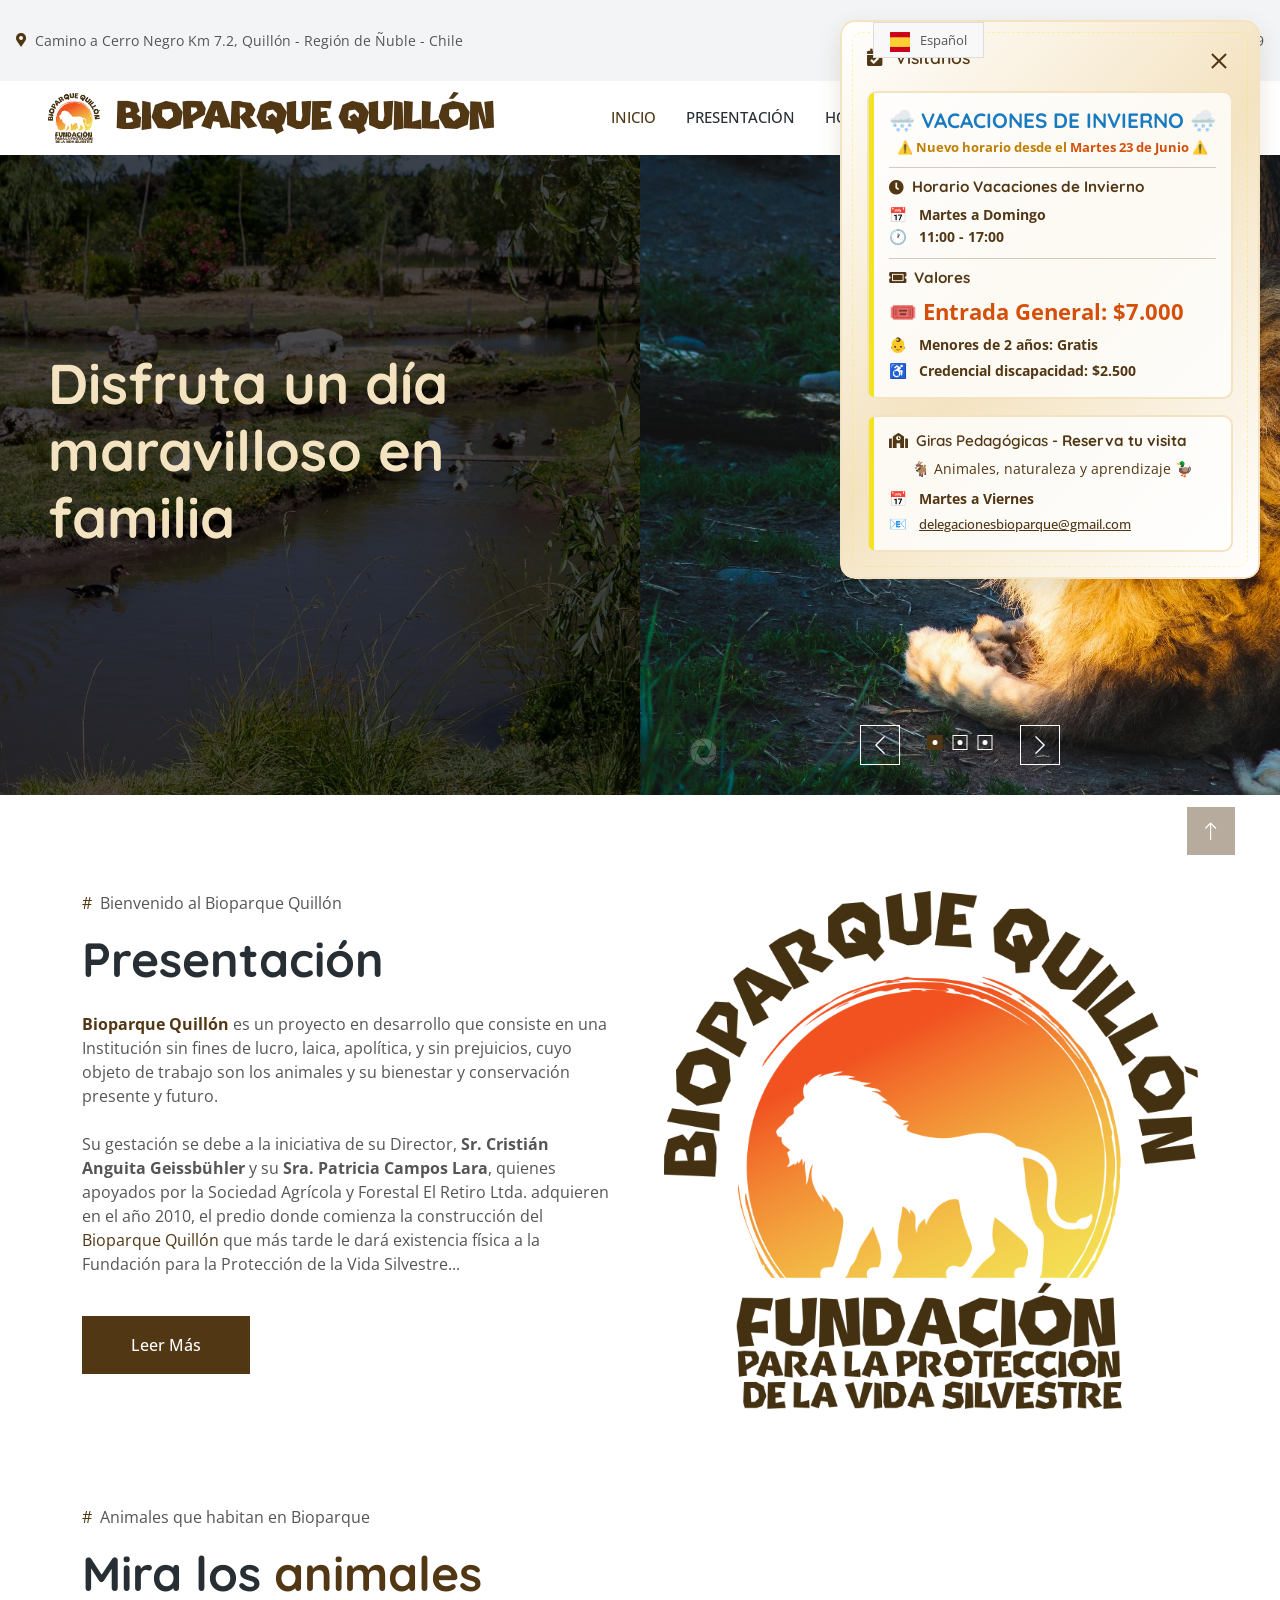
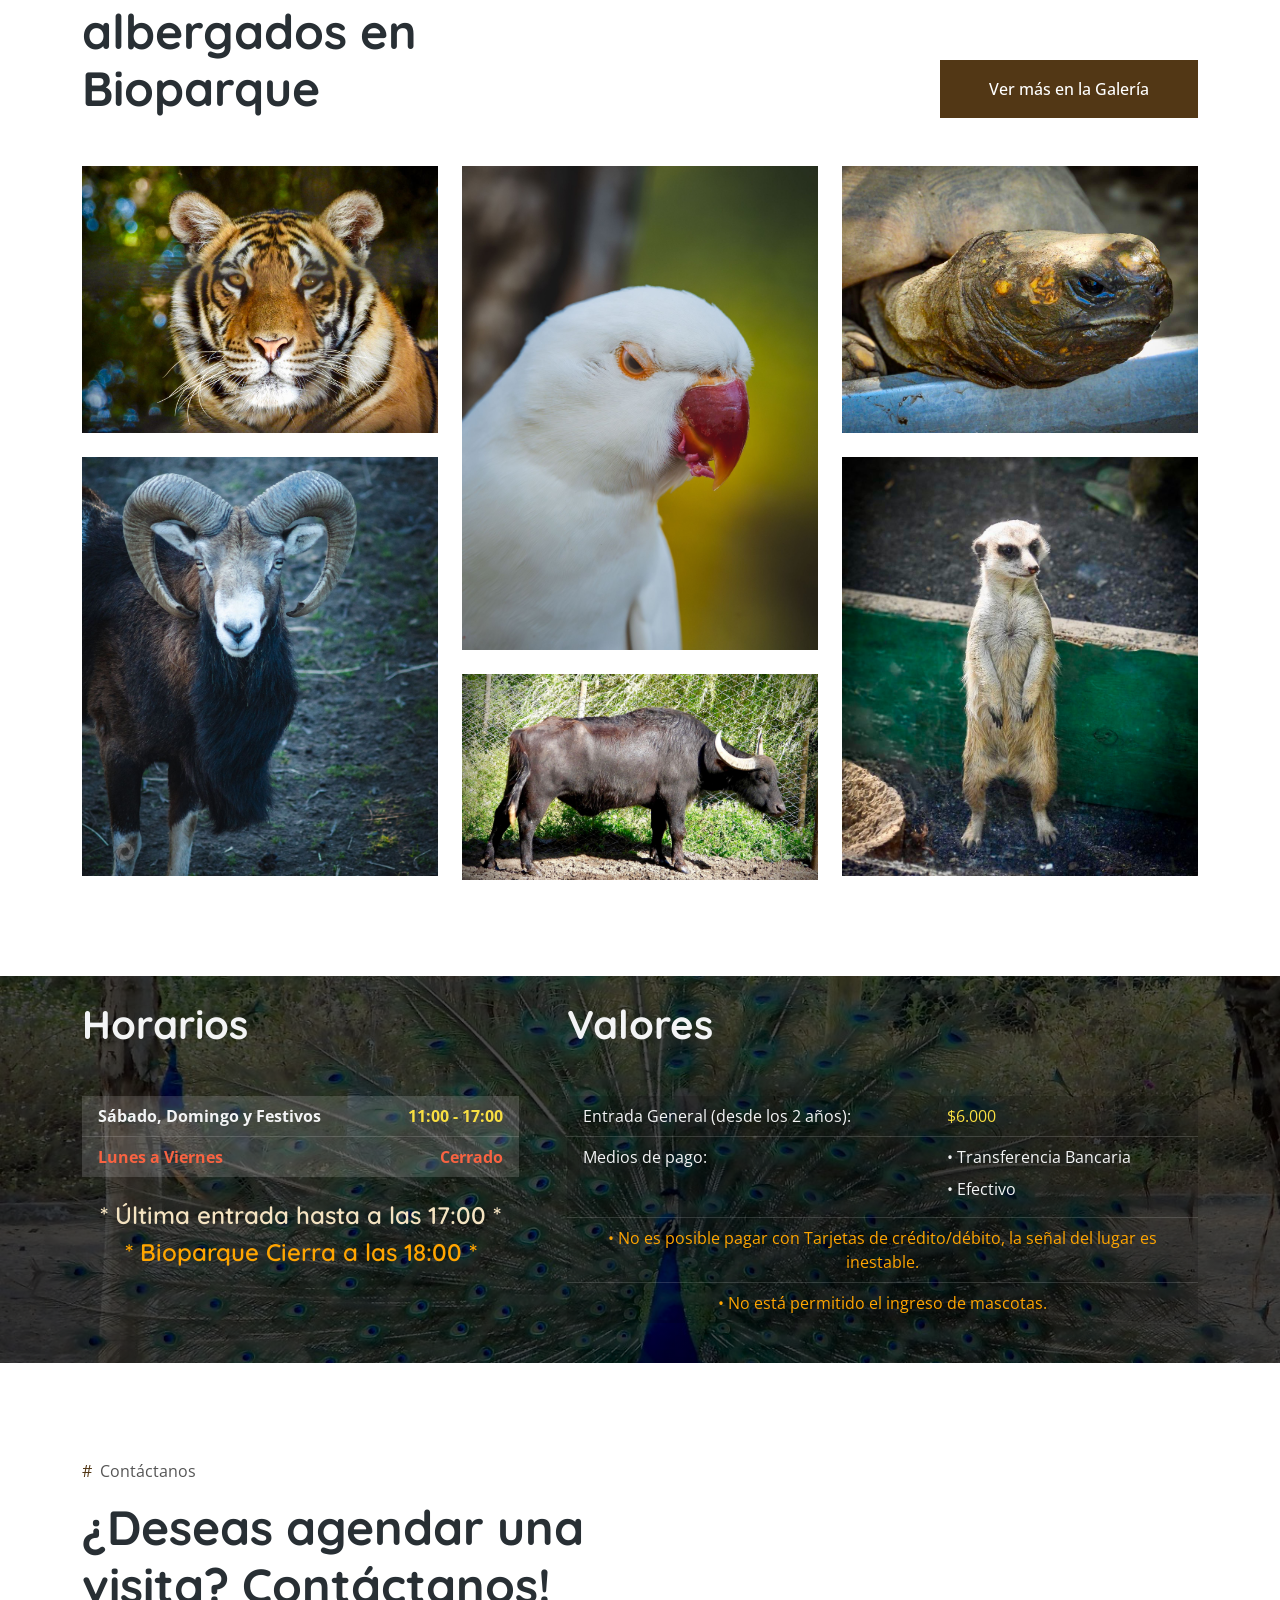
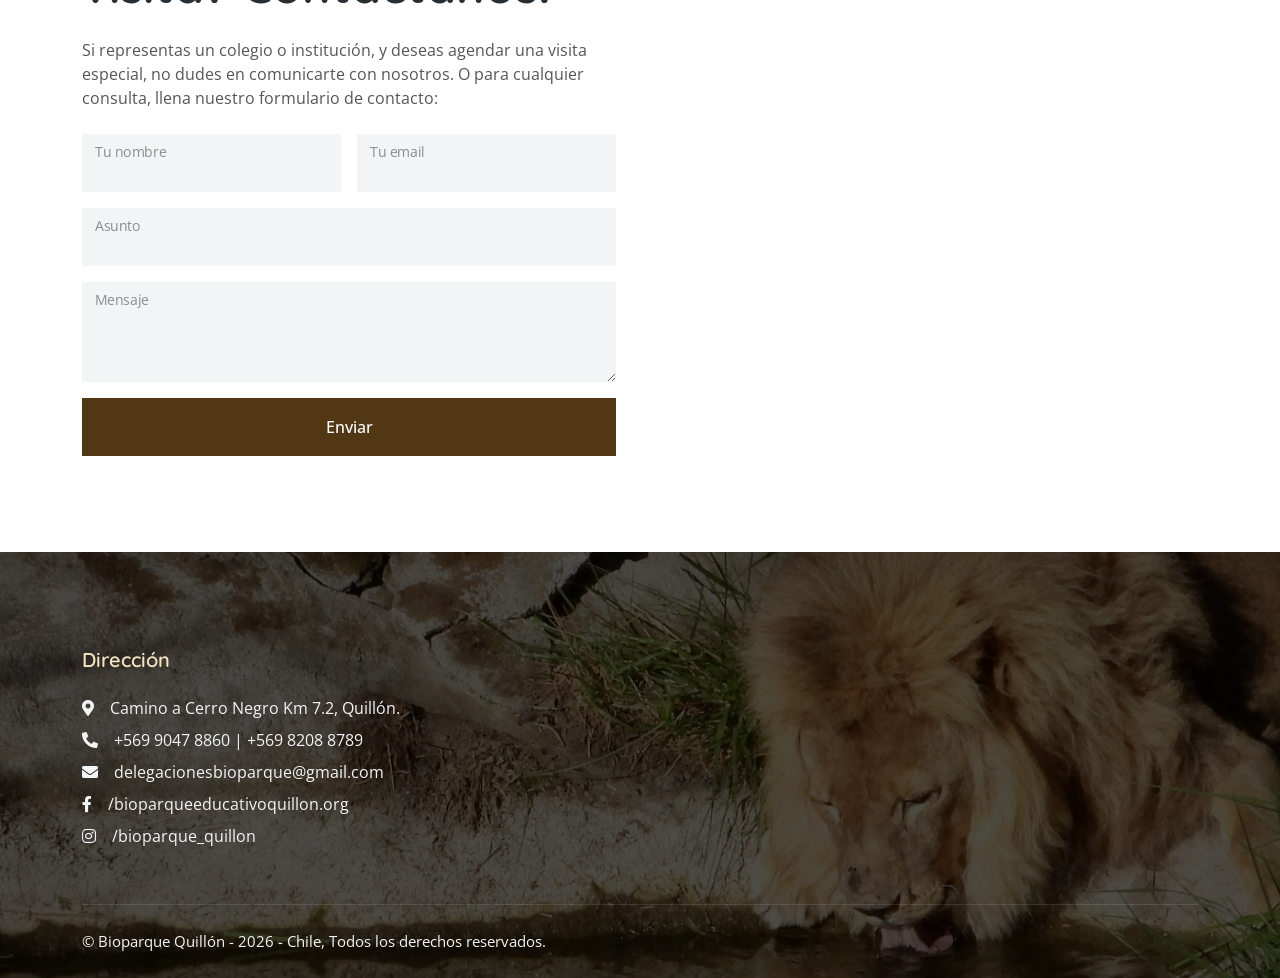
==== commit dad4ea7a: "Added winter schedule" ====
--- a/index.html
+++ b/index.html
@@ -212,14 +212,31 @@
 
         <!-- Horarios Públicos -->
         <div class="info-section">
+            <h5 style="color: #1a7abf; text-align: center; margin-bottom: 5px; font-size: 1.3rem;">
+                <strong>🌨️ VACACIONES DE INVIERNO 🌨️</strong>
+            </h5>
+            <p style="color: #c17f00; text-align: center; font-size: 0.8rem; margin-bottom: 8px;">
+                <strong>⚠️ Nuevo horario desde el <span style="color: #d4500a">Martes 23 de Junio</span> ⚠️</strong>
+            </p>
+            <hr style="margin: 10px 0; border-color: rgba(255,255,255,0.3);">
             <h6>
-                <i class="fas fa-users me-2"></i>
-                <strong>Horario Bioparque</strong>
+                <i class="fas fa-clock me-2"></i>
+                <strong>Horario Vacaciones de Invierno</strong>
             </h6>
             <p>
                 <strong>📅 &nbsp; Martes a Domingo</strong><br>
                 <strong>🕐 &nbsp; 11:00 - 17:00</strong>
             </p>
+            <hr style="margin: 10px 0; border-color: rgba(255,255,255,0.3);">
+            <h6>
+                <i class="fas fa-ticket-alt me-2"></i>
+                <strong>Valores</strong>
+            </h6>
+            <p style="font-size: 1.4rem; color: #d4500a; margin-bottom: 6px;">
+                <strong>🎟️ Entrada General: $7.000</strong>
+            </p>
+            <p class="mb-1"><strong>👶 &nbsp; Menores de 2 años: Gratis</strong></p>
+            <p class="mb-0"><strong>♿ &nbsp; Credencial discapacidad: $2.500</strong></p>
         </div>
 
         <!-- Giras Pedagógicas -->
@@ -412,12 +429,12 @@
 
                 <ul class="list-group list-group-flush">
                     <li class="list-group-item" style="background: rgba(255,255,255,0.15);">
-                        <span><strong>Martes a Domingo</strong></span>
+                        <span><strong>Sábado, Domingo y Festivos</strong></span>
                         <span style="color: #f8df42"><strong>11:00 - 17:00</strong></span>
                     </li>
                     <li class="list-group-item" style="background: rgba(255,255,255,0.15);">
-                        <span class="text-danger"><strong>Lunes</strong></span>
-                        <span class="text-danger"><strong>Cerrado</strong></span>
+                        <span style="color: #f86342"><strong>Lunes a Viernes</strong></span>
+                        <span style="color: #f86342"><strong>Cerrado</strong></span>
                     </li>
                 </ul>
 
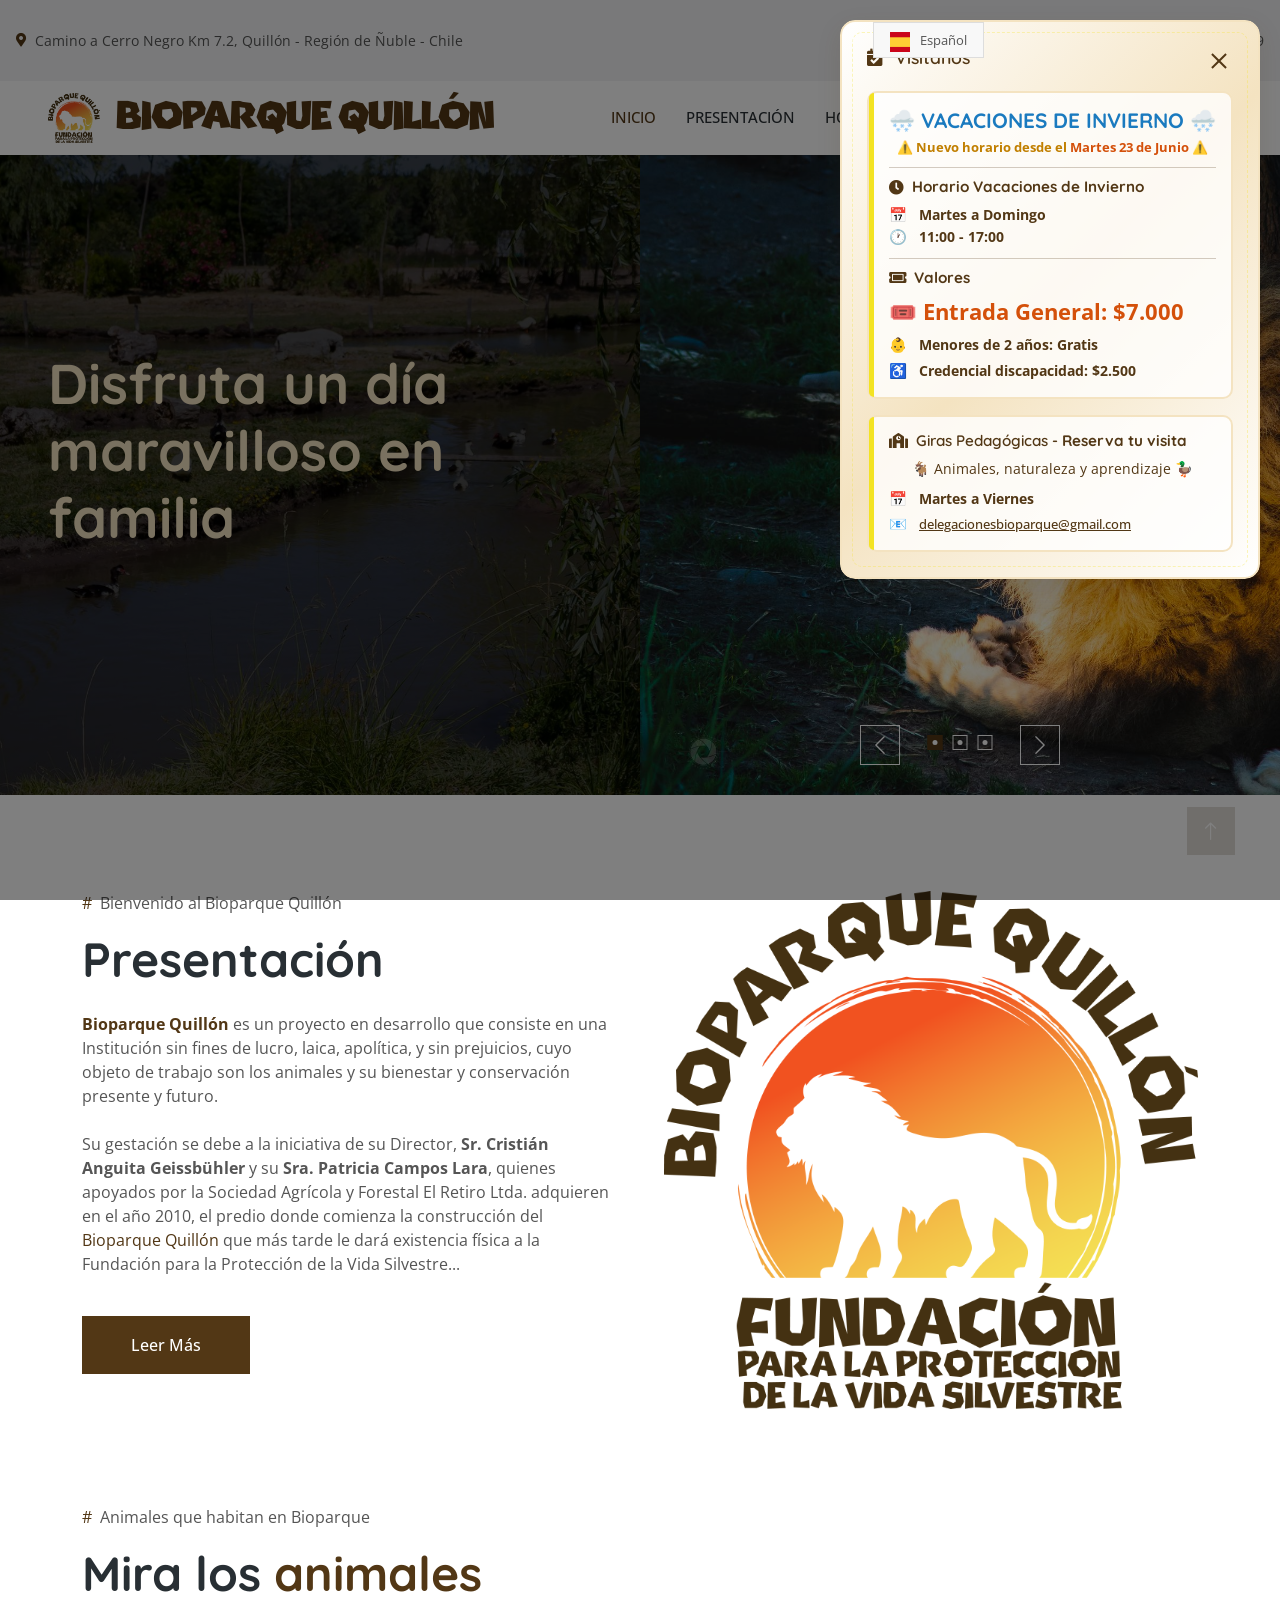
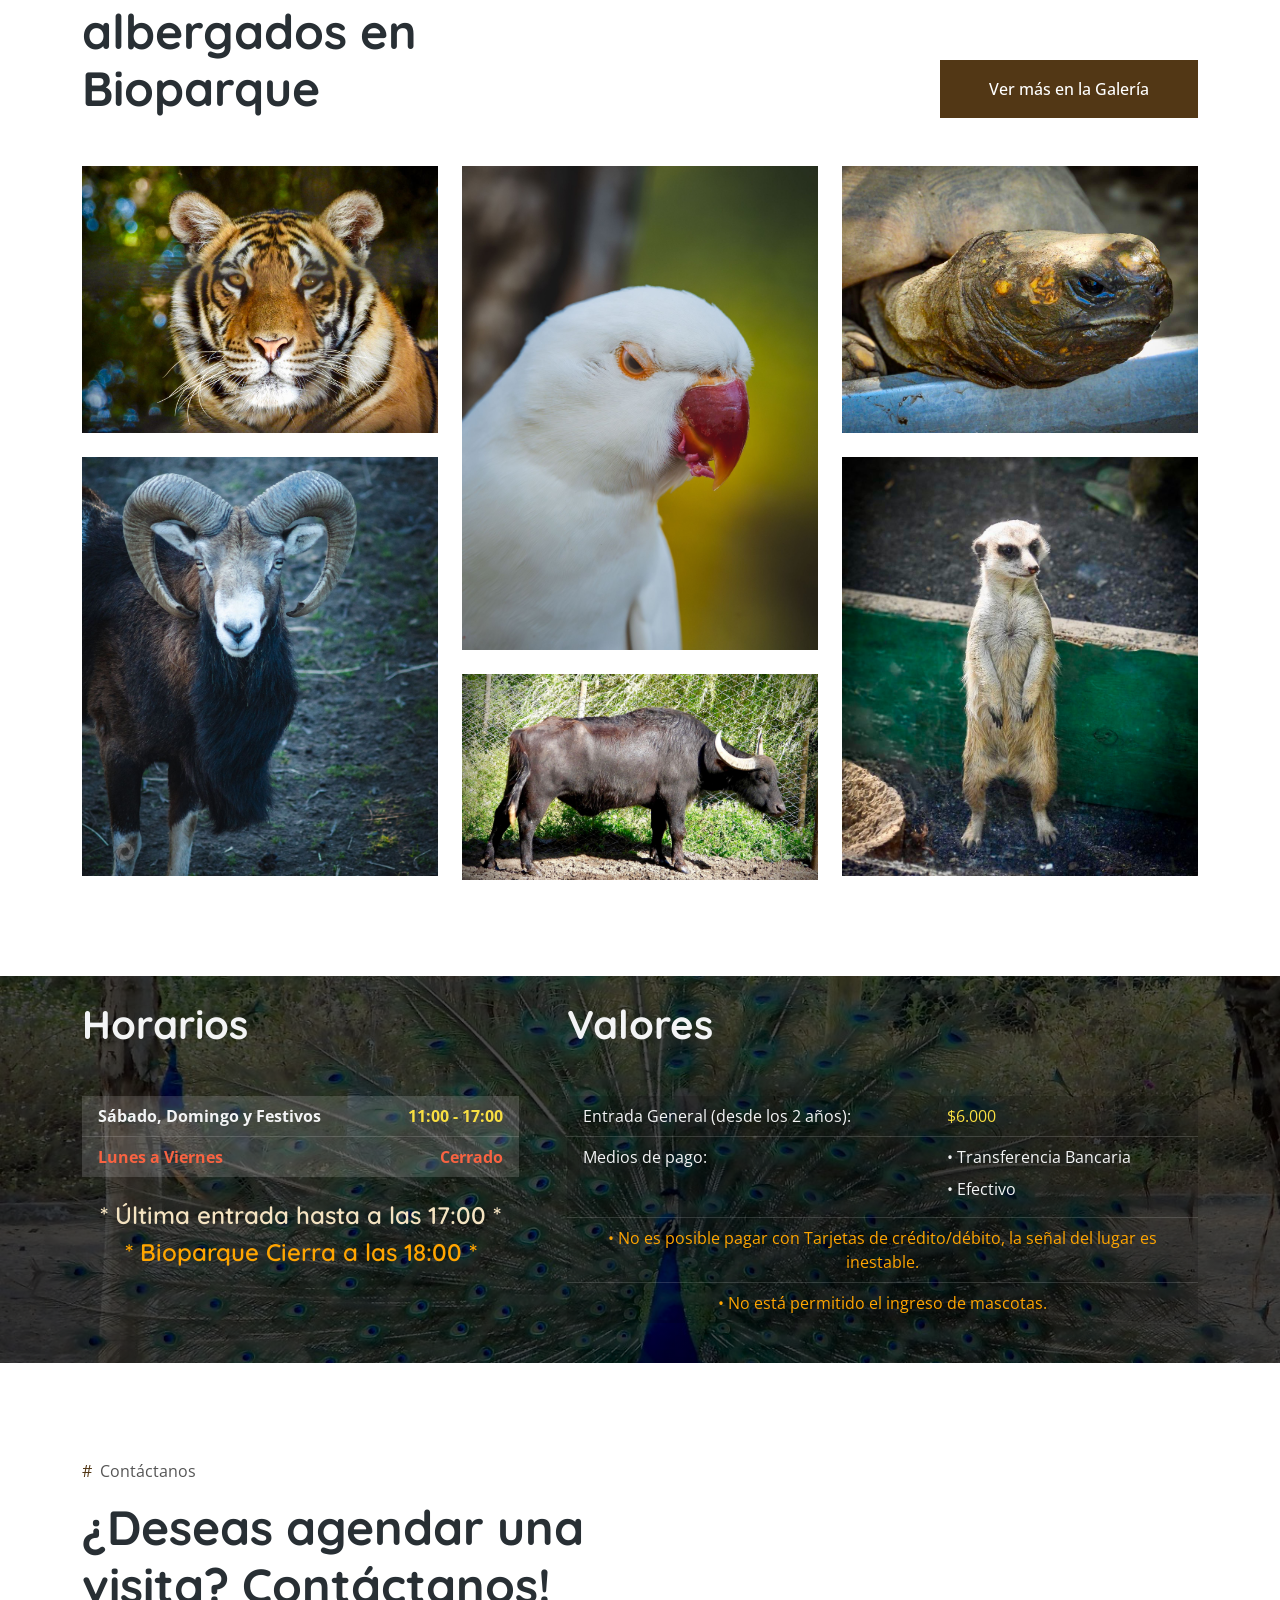
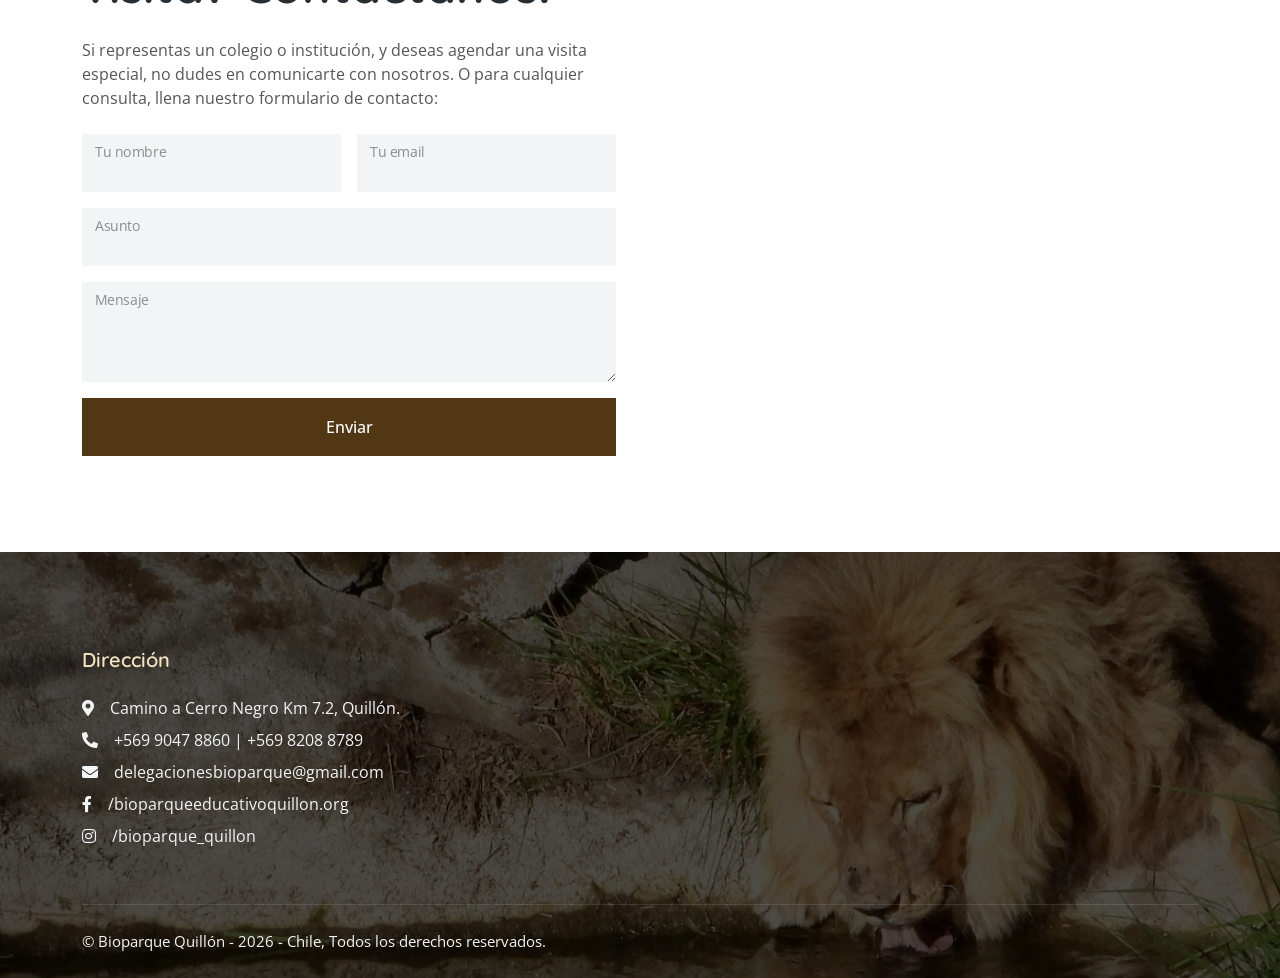
==== commit 7f07b06a: "Added overlay to modal" ====
--- a/index.html
+++ b/index.html
@@ -38,7 +38,7 @@
     <link href="css/bootstrap.min.css" rel="stylesheet">
 
     <!-- Template Stylesheet -->
-    <link href="css/style4.css" rel="stylesheet">
+    <link href="css/style5.css" rel="stylesheet">
     <!-- Google tag (gtag.js) -->
     <script async src="https://www.googletagmanager.com/gtag/js?id=G-9WMTXHRL0X"></script>
     <script>
@@ -155,6 +155,8 @@
     </div>
 </div>
 <!-- Topbar End -->
+
+<div id="floatingAlertOverlay" class="floating-alert-overlay"></div>
 <!-- Alerta Flotante Giras Pedagógicas -->
 <div id="floatingAlertGiras" class="floating-alert-giras">
     <div class="alert mb-0" role="alert">
@@ -767,30 +769,21 @@
 <script>
   document.addEventListener('DOMContentLoaded', function() {
     let alertShown = false;
-    // let alertClosed = false; // Comentado: variable para controlar si se cerró la alerta
     const floatingAlert = document.getElementById('floatingAlertGiras');
 
     // Función para cerrar la alerta
     window.closeFloatingAlertGiras = function() {
       floatingAlert.classList.remove('show');
-      // alertClosed = true; // Comentado: marcar como cerrada
-
-      // Comentado: Recordar que el usuario cerró la alerta por 30 minutos
-      // const expirationTime = new Date().getTime() + (0.5 * 60 * 60 * 1000); // 30 min
-      // localStorage.setItem('girasAlertClosed', expirationTime);
+      // Ocultar el overlay
+      const overlay = document.getElementById('floatingAlertOverlay');
+      overlay.classList.remove('show');
 
       // Ocultar completamente después de la animación
       setTimeout(() => {
         floatingAlert.style.display = 'none';
+        overlay.style.display = 'none'; // ← ocultar overlay también
       }, 500);
     };
-
-    // Comentado: Verificar si la alerta fue cerrada recientemente
-    // const alertClosedTime = localStorage.getItem('girasAlertClosed');
-    // if (alertClosedTime && new Date().getTime() < parseInt(alertClosedTime)) {
-    //   alertClosed = true;
-    //   floatingAlert.style.display = 'none';
-    // }
 
     // Función para mostrar la alerta con scroll
     function handleScroll() {
@@ -806,20 +799,18 @@
 
         // Si el usuario ha pasado completamente el div "About"
         if (aboutBottom < 0) {
+          // Mostrar overlay
+          const overlay = document.getElementById('floatingAlertOverlay');
+          overlay.style.display = 'block';
+
           floatingAlert.style.display = 'block';
           // Pequeño delay para que se vea la transición
           setTimeout(() => {
             floatingAlert.classList.add('show');
+            overlay.classList.add('show');
           }, 100);
 
           alertShown = true;
-
-          // Auto-cerrar después de 15 segundos
-          setTimeout(() => {
-            // if (!alertClosed) { // Comentado: verificar si no fue cerrada manualmente
-            closeFloatingAlertGiras();
-            // } // Comentado: fin de la verificación
-          }, 45000);
         }
       }
     }
--- a/css/style5.css
+++ b/css/style5.css
@@ -0,0 +1,1108 @@
+/********** Template CSS **********/
+:root {
+    --primary: #523715;
+    --secondary: #F3E323;
+    /** --secondary: #F3E323; */
+    --links-yellow: #f3e975;
+    --light: #F3F4F5;
+    --dark: #282F34;
+    --brown: #4A2F18;
+    --crema: #f4e3c1;
+}
+
+.back-to-top {
+    position: fixed;
+    display: none;
+    right: 45px;
+    bottom: 45px;
+    z-index: 99;
+}
+
+
+/*** Spinner ***/
+#spinner {
+    opacity: 0;
+    visibility: hidden;
+    transition: opacity .5s ease-out, visibility 0s linear .5s;
+    z-index: 99999;
+}
+
+#spinner.show {
+    transition: opacity .5s ease-out, visibility 0s linear 0s;
+    visibility: visible;
+    opacity: 1;
+}
+
+
+/*** Button ***/
+.btn {
+    font-weight: 500;
+    transition: .5s;
+}
+
+.btn.btn-primary,
+.btn.btn-secondary {
+    color: #FFFFFF;
+}
+
+.btn.btn-primary:hover,
+.btn.btn-secondary:hover {
+    color: #523715;
+}
+
+.btn-square {
+    width: 38px;
+    height: 38px;
+}
+
+.btn-sm-square {
+    width: 32px;
+    height: 32px;
+}
+
+.btn-lg-square {
+    width: 48px;
+    height: 48px;
+}
+
+.btn-square,
+.btn-sm-square,
+.btn-lg-square {
+    padding: 0;
+    display: flex;
+    align-items: center;
+    justify-content: center;
+    font-weight: normal;
+}
+
+
+/*** Navbar ***/
+.navbar.sticky-top {
+    top: -100px;
+    transition: .5s;
+}
+
+.navbar .navbar-brand {
+    display: flex;
+    align-items: center;
+}
+
+.navbar .navbar-brand img {
+    max-height: 50px;
+}
+
+.navbar .dropdown-toggle::after {
+    border: none;
+    content: "\f107";
+    font-family: "Font Awesome 5 Free";
+    font-weight: 900;
+    vertical-align: middle;
+    margin-left: 8px;
+}
+
+.navbar .navbar-nav .nav-link {
+    margin-right: 30px;
+    padding: 25px 0;
+    color: #FFFFFF;
+    font-size: 15px;
+    font-weight: 500;
+    text-transform: uppercase;
+    outline: none;
+}
+
+.navbar .navbar-nav .nav-link:hover {
+    text-decoration: underline;
+}
+.navbar .navbar-nav .nav-link.active {
+    color: var(--primary);
+}
+
+@media (max-width: 1212.98px) {
+    .navbar .navbar-nav .nav-link:hover {
+        text-decoration: none;
+    }
+    .navbar .navbar-nav .nav-link  {
+        margin-right: 0;
+        padding: 10px 0;
+    }
+
+    .navbar .navbar-nav {
+        border-top: 1px solid #EEEEEE;
+    }
+}
+
+.navbar .navbar-nav .nav-link {
+    color: var(--dark);
+    font-weight: 500;
+}
+
+@media (min-width: 1212px) {
+    .navbar .nav-item .dropdown-menu {
+        display: block;
+        border: none;
+        margin-top: 0;
+        top: 150%;
+        opacity: 0;
+        visibility: hidden;
+        transition: .5s;
+    }
+
+    .navbar .nav-item:hover .dropdown-menu {
+        top: 100%;
+        visibility: visible;
+        transition: .5s;
+        opacity: 1;
+    }
+}
+
+
+/*** Header ***/
+.header-bg {
+    background: linear-gradient(rgba(0, 0, 0, .7), rgba(0, 0, 0, .7)), url(../img/bioparque-front.png) center center no-repeat;
+    background-size: cover;
+}
+
+.btn-play {
+    position: relative;
+    display: block;
+    box-sizing: content-box;
+    width: 16px;
+    height: 26px;
+    border-radius: 100%;
+    border: none;
+    outline: none !important;
+    padding: 18px 20px 20px 28px;
+    background: #FFFFFF;
+}
+
+.btn-play:before {
+    content: "";
+    position: absolute;
+    z-index: 0;
+    left: 50%;
+    top: 50%;
+    transform: translateX(-50%) translateY(-50%);
+    display: block;
+    width: 60px;
+    height: 60px;
+    background: #FFFFFF;
+    border-radius: 100%;
+    animation: pulse-border 1500ms ease-out infinite;
+}
+
+.btn-play:after {
+    content: "";
+    position: absolute;
+    z-index: 1;
+    left: 50%;
+    top: 50%;
+    transform: translateX(-50%) translateY(-50%);
+    display: block;
+    width: 60px;
+    height: 60px;
+    background: #FFFFFF;
+    border-radius: 100%;
+    transition: all 200ms;
+}
+
+.btn-play span {
+    display: block;
+    position: relative;
+    z-index: 3;
+    width: 0;
+    height: 0;
+    left: -1px;
+    border-left: 16px solid var(--primary);
+    border-top: 11px solid transparent;
+    border-bottom: 11px solid transparent;
+}
+
+@keyframes pulse-border {
+    0% {
+        transform: translateX(-50%) translateY(-50%) translateZ(0) scale(1);
+        opacity: 1;
+    }
+
+    100% {
+        transform: translateX(-50%) translateY(-50%) translateZ(0) scale(2);
+        opacity: 0;
+    }
+}
+
+.modal-video .modal-dialog {
+    position: relative;
+    max-width: 800px;
+    margin: 60px auto 0 auto;
+}
+
+.modal-video .modal-body {
+    position: relative;
+    padding: 0px;
+}
+
+.modal-video .close {
+    position: absolute;
+    width: 30px;
+    height: 30px;
+    right: 0px;
+    top: -30px;
+    z-index: 999;
+    font-size: 30px;
+    font-weight: normal;
+    color: #FFFFFF;
+    background: #000000;
+    opacity: 1;
+}
+
+.header-carousel .owl-nav {
+    position: absolute;
+    width: 200px;
+    height: 40px;
+    bottom: 30px;
+    left: 50%;
+    transform: translateX(-50%);
+    display: flex;
+    justify-content: space-between;
+}
+
+.header-carousel .owl-nav .owl-prev,
+.header-carousel .owl-nav .owl-next {
+    width: 40px;
+    height: 40px;
+    display: flex;
+    align-items: center;
+    justify-content: center;
+    color: #FFFFFF;
+    background: transparent;
+    border: 1px solid #FFFFFF;
+    font-size: 22px;
+    transition: .5s;
+}
+
+.header-carousel .owl-nav .owl-prev:hover,
+.header-carousel .owl-nav .owl-next:hover {
+    background: var(--primary);
+    border-color: var(--primary);
+}
+
+.header-carousel .owl-dots {
+    position: absolute;
+    height: 45px;
+    bottom: 30px;
+    left: 50%;
+    transform: translateX(-50%);
+    display: flex;
+    align-items: center;
+    justify-content: center;
+}
+
+.header-carousel .owl-dot {
+    position: relative;
+    display: inline-block;
+    margin: 0 5px;
+    width: 15px;
+    height: 15px;
+    background: transparent;
+    border: 1px solid #FFFFFF;
+    transition: .5s;
+}
+
+.header-carousel .owl-dot::after {
+    position: absolute;
+    content: "";
+    width: 5px;
+    height: 5px;
+    top: 4px;
+    left: 4px;
+    background: #FFFFFF;
+    border-radius: 5px;
+}
+
+.header-carousel .owl-dot.active {
+    background: var(--primary);
+    border-color: var(--primary);
+}
+
+.breadcrumb-item + .breadcrumb-item::before {
+    color: var(--light);
+}
+
+
+/*** Img Border ***/
+.img-border {
+    position: relative;
+    height: 100%;
+    min-height: 400px;
+}
+
+.img-border::before {
+    position: absolute;
+    content: "";
+    top: 0;
+    left: 0;
+    right: 3rem;
+    bottom: 3rem;
+    border: 5px solid var(--primary);
+}
+
+.img-border img {
+    position: absolute;
+    top: 3rem;
+    left: 3rem;
+    width: calc(100% - 3rem);
+    height: calc(100% - 3rem);
+    object-fit: cover;
+}
+
+
+/*** Facts & Visiting Hours ***/
+.facts {
+    background: linear-gradient(rgba(0, 0, 0, .7), rgba(0, 0, 0, .7)), url(../img/bg-1.jpg) center center no-repeat;
+    background-size: cover;
+}
+
+.mision {
+    background: url(../img/puma-bg.jpg) center center no-repeat;
+    background-size: cover;
+    @media (max-width: 1212px) {
+        background: url(../img/puma-chico-2.jpg) center center no-repeat;
+        background-size: cover;
+    }
+}
+
+.visiting-hours {
+    background: linear-gradient(rgba(0, 0, 0, .7), rgba(0, 0, 0, .7)), url(../img/bg-pavo-real.jpg) center center no-repeat;
+    background-size: cover;
+}
+
+.visiting-hours .list-group-item {
+    display: flex;
+    justify-content: space-between;
+    color: var(--light);
+    background: rgba(0, 0, 0, .15);
+    border-color: rgba(255, 255, 255, .15);
+}
+
+.visiting-hours .table {
+    color: var(--light);
+    background: rgba(0, 0, 0, .15);
+}
+
+.visiting-hours .table td {
+    padding: .5rem 1rem;
+    border-color: rgba(255, 255, 255, .15);
+}
+
+.visiting-hours .table tr:last-child td {
+    border: none;
+}
+
+
+/*** Animal ***/
+.animal-item {
+    position: relative;
+    display: block;
+}
+
+.animal-item .animal-text {
+    position: absolute;
+    width: 100%;
+    height: 100%;
+    top: 0;
+    left: 0;
+    background: rgba(0, 0, 0, .7);
+    display: flex;
+    flex-direction: column;
+    justify-content: flex-end;
+    padding-bottom: 100px !important;
+    opacity: 0;
+    transition: .5s;
+}
+
+.animal-item:hover .animal-text {
+    opacity: 1;
+    padding-bottom: 20px !important;
+}
+
+
+/*** Membership ***/
+.membership-item {
+    padding: 45px 30px;
+    color: #FFFFFF;
+    background: rgba(0, 0, 0, .7);
+}
+
+.membership-item img {
+    position: absolute;
+    top: 0;
+    left: 0;
+    width: 100%;
+    height: 100%;
+    object-fit: cover;
+    z-index: -1;
+}
+
+.membership-item .display-1 {
+    color: transparent;
+    -webkit-text-stroke: 2px var(--primary);
+}
+
+
+/*** Testimonial ***/
+.testimonial-carousel::before {
+    position: absolute;
+    content: "";
+    top: 0;
+    left: 0;
+    height: 100%;
+    width: 0;
+    background: linear-gradient(to right, rgba(255, 255, 255, 1) 0%, rgba(255, 255, 255, 0) 100%);
+    z-index: 1;
+}
+
+.testimonial-carousel::after {
+    position: absolute;
+    content: "";
+    top: 0;
+    right: 0;
+    height: 100%;
+    width: 0;
+    background: linear-gradient(to left, rgba(255, 255, 255, 1) 0%, rgba(255, 255, 255, 0) 100%);
+    z-index: 1;
+}
+
+@media (min-width: 768px) {
+    .testimonial-carousel::before,
+    .testimonial-carousel::after {
+        width: 200px;
+    }
+}
+
+@media (min-width: 1212px) {
+    .testimonial-carousel::before,
+    .testimonial-carousel::after {
+        width: 300px;
+    }
+}
+
+.testimonial-carousel .owl-item .testimonial-text {
+    background: var(--light);
+    transform: scale(.8);
+    transition: .5s;
+}
+
+.testimonial-carousel .owl-item.center .testimonial-text {
+    background: var(--primary);
+    transform: scale(1);
+}
+
+.testimonial-carousel .owl-item .testimonial-text *,
+.testimonial-carousel .owl-item .testimonial-item img {
+    transition: .5s;
+}
+
+.testimonial-carousel .owl-item.center .testimonial-text * {
+    color: var(--light) !important;
+}
+
+.testimonial-carousel .owl-item.center .testimonial-item img {
+    border-color: var(--primary) !important;
+}
+
+.testimonial-carousel .owl-nav {
+    position: absolute;
+    top: 15px;
+    left: 50%;
+    transform: translateX(-50%);
+    display: flex;
+    justify-content: space-between;
+    opacity: 0;
+    transition: .5s;
+    z-index: 1;
+}
+
+.testimonial-carousel:hover .owl-nav {
+    width: 600px;
+    opacity: 1;
+    @media (max-width: 1212.98px) {
+        top:300px;
+        width: 300px;
+    }
+}
+
+.testimonial-carousel .owl-nav .owl-prev,
+.testimonial-carousel .owl-nav .owl-next {
+    position: relative;
+    color: var(--primary);
+    font-size: 45px;
+    transition: .5s;
+}
+
+.testimonial-carousel .owl-nav .owl-prev:hover,
+.testimonial-carousel .owl-nav .owl-next:hover {
+    color: var(--dark);
+}
+
+
+/*** Footer ***/
+.footer {
+    background: linear-gradient(rgba(0, 0, 0, .7), rgba(0, 0, 0, .7)), url(../img/leon-background-2.jpg) center center no-repeat;
+    background-size: cover;
+    @media (max-width: 1212.98px) {
+        background: linear-gradient(rgba(0, 0, 0, .7), rgba(0, 0, 0, .7)), url(../img/pajaro-background-mobile.jpg) center center no-repeat;
+    }
+}
+.footer .btn.btn-social {
+    margin-right: 5px;
+    width: 35px;
+    height: 35px;
+    display: flex;
+    align-items: center;
+    justify-content: center;
+    color: var(--light);
+    border: 1px solid #FFFFFF;
+    transition: .3s;
+}
+
+.footer .btn.btn-social:hover {
+    color: var(--primary);
+}
+
+.footer .btn.btn-link {
+    display: block;
+    margin-bottom: 5px;
+    padding: 0;
+    text-align: left;
+    color: #FFFFFF;
+    font-size: 15px;
+    font-weight: normal;
+    text-transform: capitalize;
+    transition: .3s;
+}
+
+.footer .btn.btn-link::before {
+    position: relative;
+    content: "\f105";
+    font-family: "Font Awesome 5 Free";
+    font-weight: 900;
+    margin-right: 10px;
+}
+
+.footer .btn.btn-link:hover {
+    color: var(--primary);
+    letter-spacing: 1px;
+    box-shadow: none;
+}
+
+.footer .copyright {
+    padding: 25px 0;
+    font-size: 15px;
+    border-top: 1px solid rgba(256, 256, 256, .1);
+}
+
+.footer .copyright a {
+    color: var(--light);
+}
+
+.footer .copyright a:hover {
+    color: var(--primary);
+}
+
+@font-face {
+    font-family: 'Supply Center';
+    src: url('../SupplyCenter.ttf') format('truetype');
+}
+.bp-title {
+    font-family: 'Supply Center', sans-serif;
+    font-size: 2rem;
+        color: #523715 !important;
+}
+
+@media (max-width: 1400px) {
+    .bp-title {
+        font-size: 1.7rem;
+    }
+}
+
+@media (max-width: 1150px) {
+    .bp-title {
+        font-size: 1.7rem;
+    }
+}
+
+@media (max-width: 1212.98px) {
+    .bp-title {
+        font-size: 1.7rem;
+    }
+}
+@media (max-width: 570px) {
+    .bp-title {
+        font-size: 1.5rem;
+    }
+}
+
+@media (max-width: 524px) {
+    .bp-title {
+        font-size: 1.3rem;
+    }
+}
+
+@media (max-width: 480px) {
+    .bp-title {
+        font-size: 1rem;
+    }
+}
+
+@media (max-width: 412px) {
+    .bp-title {
+        font-size: 0.9rem;
+    }
+}
+
+@media (max-width: 390px) {
+    .bp-title {
+        font-size: 0.8rem;
+    }
+}
+@media (max-width: 368px) {
+    .bp-title {
+        font-size: 0.7rem;
+    }
+}
+
+@media (max-width: 346px) {
+    .bp-title {
+        font-size: 0.65rem;
+    }
+}
+
+@media (max-width: 335px) {
+    .bp-title {
+        font-size: 0.6rem;
+    }
+}
+
+/* Selector idiona */
+ .custom-select {
+     position: relative;
+     z-index: 9999; /* Añadido z-index alto */
+     font-size: 0.8rem;
+ }
+
+.select-selected {
+    background-color: #f8f8f8;
+    padding: 8px 16px;
+    border: 1px solid #ddd;
+    cursor: pointer;
+    display: flex;
+    align-items: center;
+    position: relative; /* Añadido */
+    z-index: 10000; /* Añadido z-index más alto que las opciones */
+}
+
+.select-items {
+    position: absolute;
+    background-color: #f8f8f8;
+    top: 100%;
+    left: 0;
+    right: 0;
+    z-index: 9999; /* Actualizado a un z-index alto */
+    border: 1px solid #ddd;
+    border-top: none;
+}
+
+.select-hide {
+    display: none;
+}
+
+.select-items div {
+    padding: 8px 16px;
+    cursor: pointer;
+    display: flex;
+    align-items: center;
+    margin-top: 8px
+}
+
+.select-items div:hover {
+    background-color: #e8e8e8;
+}
+
+.flag-icon {
+    width: 20px;
+    height: 20px;
+    margin-right: 10px;
+}
+
+.footer-link:hover {
+    text-decoration: underline;
+}
+.footer-link {
+    color: var(--light);
+}
+
+@media (min-width: 1212.98px) {
+    .language-dropdown {
+        display: none;
+    }
+}
+
+.current-link {
+    color: var(--light);
+}
+
+.visit-facebook-gallery {
+    background: #1877F2;
+    border: white
+}
+
+.objectives-item:hover {
+    background: #aafaeb;
+}
+.video-responsive {
+    height: 100%;
+    overflow: hidden;
+    padding-bottom: 30%;
+    position: relative;
+    @media (max-width: 720px) {
+        padding-bottom: 50%;
+    }
+}
+.video-responsive iframe, .video-responsive object, .video-responsive embed {
+    height: 100%;
+    width: 50%;
+    left: 25%;
+    position: absolute;
+    top: 0;
+    @media (max-width: 720px) {
+        height: 100%;
+        width: 100%;
+        left: 0;
+    }
+}
+
+@media (min-width: 1249px) and (max-width: 1297px) {
+    .padding-nav-left {
+        padding-left: 1.0rem !important;
+    }
+    .padding-nav-right {
+        padding-right: 1.0rem !important;
+    }
+}
+
+@media (min-width: 1230px) and (max-width: 1243px) {
+    .padding-nav-left {
+        padding-left: 0.5rem !important;
+    }
+    .padding-nav-right {
+        padding-right: 0.5rem !important;
+    }
+}
+
+@media (min-width: 1219px) and (max-width: 1229px) {
+    .padding-nav-left {
+        padding-left: 0.1rem !important;
+    }
+    .padding-nav-right {
+        padding-right: 0.1rem !important;
+    }
+}
+
+@media (min-width: 1212px) and (max-width: 1218px) {
+    .padding-nav-left {
+        padding-left: 0 !important;
+    }
+    .padding-nav-right {
+        padding-right: 0 !important;
+    }
+}
+
+.text-gray {
+    color: #8a8a8a;
+}
+
+/* Alerta emergente */
+.floating-alert-giras {
+    position: fixed;
+    top: 20px;
+    right: 20px;
+    z-index: 1060;
+    max-width: 450px;
+    min-width: 380px;
+    box-shadow: 0 8px 25px rgba(82, 55, 21, 0.12);
+    border: none;
+    border-radius: 15px;
+    overflow: hidden;
+    transform: translateX(100%);
+    opacity: 0;
+    transition: all 0.5s cubic-bezier(0.68, -0.55, 0.265, 1.55);
+    display: none;
+}
+
+.floating-alert-giras.show {
+    transform: translateX(0);
+    opacity: 1;
+}
+
+.floating-alert-giras .alert {
+    margin: 0;
+    border: 2px solid #f4e3c1;
+    border-radius: 15px;
+    background: linear-gradient(135deg, #ffffff 0%, #f4e3c1 50%, #ffffff 100%);
+    color: #523715;
+    padding: 25px;
+    position: relative;
+    overflow: hidden;
+}
+
+.floating-alert-giras .alert::after {
+    content: '';
+    position: absolute;
+    top: 10px;
+    right: 10px;
+    bottom: 10px;
+    left: 10px;
+    border: 1px dashed rgba(243, 227, 35, 0.3);
+    border-radius: 10px;
+    pointer-events: none;
+    z-index: 0;
+}
+
+.floating-alert-giras .alert-heading {
+    color: #523715;
+    font-weight: 600;
+    margin-bottom: 12px;
+    font-size: 1.1rem;
+    position: relative;
+    z-index: 1;
+}
+
+.floating-alert-giras .info-section {
+    background: rgba(255, 255, 255, 0.8);
+    border-radius: 10px;
+    padding: 15px;
+    padding-left: 20px;
+    margin-bottom: 12px;
+    border: 2px solid #f4e3c1;
+    position: relative;
+    z-index: 1;
+}
+
+.floating-alert-giras .info-section::before {
+    content: '';
+    position: absolute;
+    top: 0;
+    left: 0;
+    width: 5px;
+    height: 100%;
+    background: #F3E323;
+    border-radius: 10px 0 0 10px;
+}
+
+.floating-alert-giras .info-section:last-of-type {
+    margin-bottom: 0;
+}
+
+.floating-alert-giras .info-section h6 {
+    margin: 0 0 8px 0;
+    font-size: 0.95rem;
+    font-weight: 600;
+    display: flex;
+    align-items: center;
+    color: #523715;
+}
+
+.floating-alert-giras .info-section h6 .separator {
+    color: #523715;
+    margin: 0 4px;
+}
+
+.floating-alert-giras .info-section h6 .highlight {
+    color: #523715;
+    font-weight: 700;
+}
+
+.floating-alert-giras .info-section p {
+    margin: 0;
+    font-size: 0.9rem;
+    line-height: 1.5;
+    color: #523715;
+}
+
+.floating-alert-giras .divider {
+    height: 2px;
+    background: linear-gradient(90deg, transparent, rgba(82, 55, 21, 0.2), transparent);
+    margin: 15px 0;
+}
+
+.floating-alert-giras .btn-close {
+    background: transparent;
+    border: none;
+    opacity: 1;
+    padding: 0;
+    width: 28px;
+    height: 28px;
+    position: relative;
+    cursor: pointer;
+    transition: all 0.3s ease;
+    z-index: 1;
+}
+
+.floating-alert-giras .btn-close:hover {
+    transform: rotate(90deg) scale(1.1);
+}
+
+.floating-alert-giras .btn-close::before,
+.floating-alert-giras .btn-close::after {
+    content: '';
+    position: absolute;
+    top: 50%;
+    left: 50%;
+    width: 20px;
+    height: 2px;
+    background: #523715;
+    transform: translate(-50%, -50%) rotate(45deg);
+}
+
+.floating-alert-giras .btn-close::after {
+    transform: translate(-50%, -50%) rotate(-45deg);
+}
+
+.floating-alert-giras .email-link {
+    color: #523715;
+    text-decoration: underline;
+    font-weight: 500;
+    word-break: break-all;
+}
+
+.floating-alert-giras .email-link:hover {
+    color: #F3E323;
+    text-decoration: none;
+}
+
+.floating-alert-giras .icon-badge {
+    display: inline-flex;
+    align-items: center;
+    justify-content: center;
+    width: 24px;
+    height: 24px;
+    background: rgba(243, 227, 35, 0.2);
+    border-radius: 50%;
+    margin-right: 8px;
+    font-size: 0.85rem;
+}
+
+/* Responsive */
+@media (max-width: 768px) {
+    .floating-alert-giras {
+        top: 10px;
+        right: 10px;
+        left: 10px;
+        max-width: none;
+        min-width: auto;
+    }
+}
+
+@media (max-width: 576px) {
+    .floating-alert-giras {
+        top: 10px;
+        right: 5px;
+        left: 5px;
+    }
+
+    .floating-alert-giras .alert {
+        padding: 20px;
+    }
+
+    .floating-alert-giras .info-section {
+        padding: 12px;
+        padding-left: 17px;
+    }
+}
+
+@media (max-width: 767px) {
+    /* Reducir padding del contenedor principal */
+    .visiting-hours.my-5 {
+        margin-top: 2rem !important;
+        margin-bottom: 2rem !important;
+        padding-top: 1.5rem !important;
+        padding-bottom: 1.5rem !important;
+    }
+
+    /* Ajustar títulos principales */
+    .visiting-hours .display-6 {
+        font-size: 1.75rem !important;
+        margin-bottom: 1rem !important;
+    }
+
+    /* Sección de Horarios */
+    .visiting-hours .col-md-5 {
+        margin-bottom: 2rem;
+    }
+
+    /* Hacer items de horario más compactos */
+    .visiting-hours .list-group-item {
+        padding: 0.6rem 1rem !important;
+        font-size: 0.95rem;
+    }
+
+    /* Notas de última entrada y cierre - más compactas */
+    .visiting-hours .text-center h4 {
+        font-size: 0.9rem !important;
+        margin-bottom: 0.3rem !important;
+    }
+
+    .visiting-hours .text-center.mt-lg-4 {
+        margin-top: 1rem !important;
+    }
+
+    .visiting-hours .text-center.mt-1 {
+        margin-top: 0.3rem !important;
+    }
+
+    /* Sección de Valores */
+    .visiting-hours .col-md-7 h1 {
+        margin-bottom: 1rem !important;
+    }
+
+    /* Tabla más compacta */
+    .visiting-hours .table td {
+        padding: 0.5rem !important;
+        font-size: 0.9rem;
+        line-height: 1.3;
+    }
+
+    /* Reducir espacio de bullets de medios de pago */
+    .visiting-hours .table td p {
+        margin-bottom: 0.3rem !important;
+        font-size: 0.85rem;
+    }
+
+    /* Advertencias más compactas */
+    .visiting-hours .table td.text-danger {
+        font-size: 0.85rem !important;
+        padding: 0.4rem !important;
+        line-height: 1.4;
+    }
+
+    /* Ajustar gap entre columnas */
+    .visiting-hours .row.g-5 {
+        row-gap: 1.5rem !important;
+    }
+}
+/* Overlay para el modal flotante */
+.floating-alert-overlay {
+    position: fixed;
+    top: 0;
+    left: 0;
+    width: 100%;
+    height: 100%;
+    background: rgba(0, 0, 0, 0.5);
+    z-index: 1059; /* justo debajo del modal (z-index: 1060) */
+    opacity: 0;
+    transition: opacity 0.5s ease;
+    display: none;
+}
+
+.floating-alert-overlay.show {
+    opacity: 1;
+}
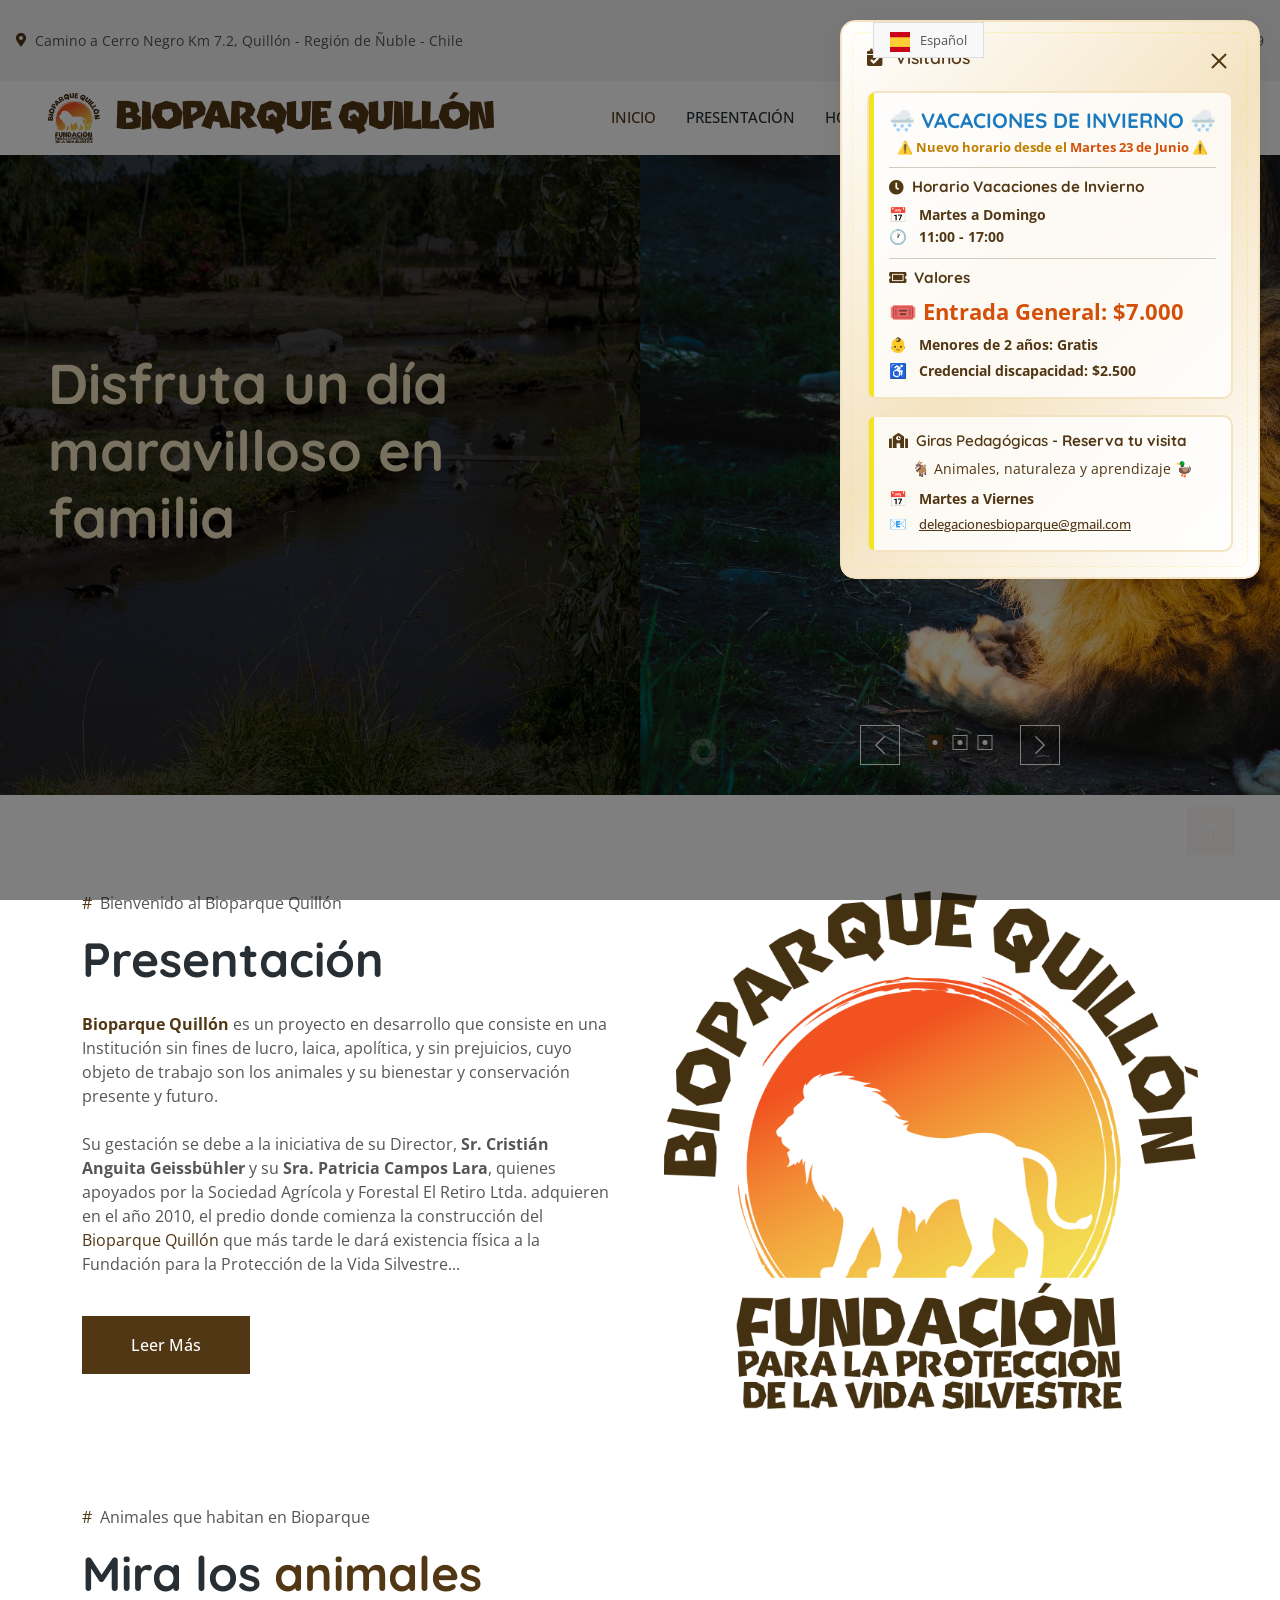
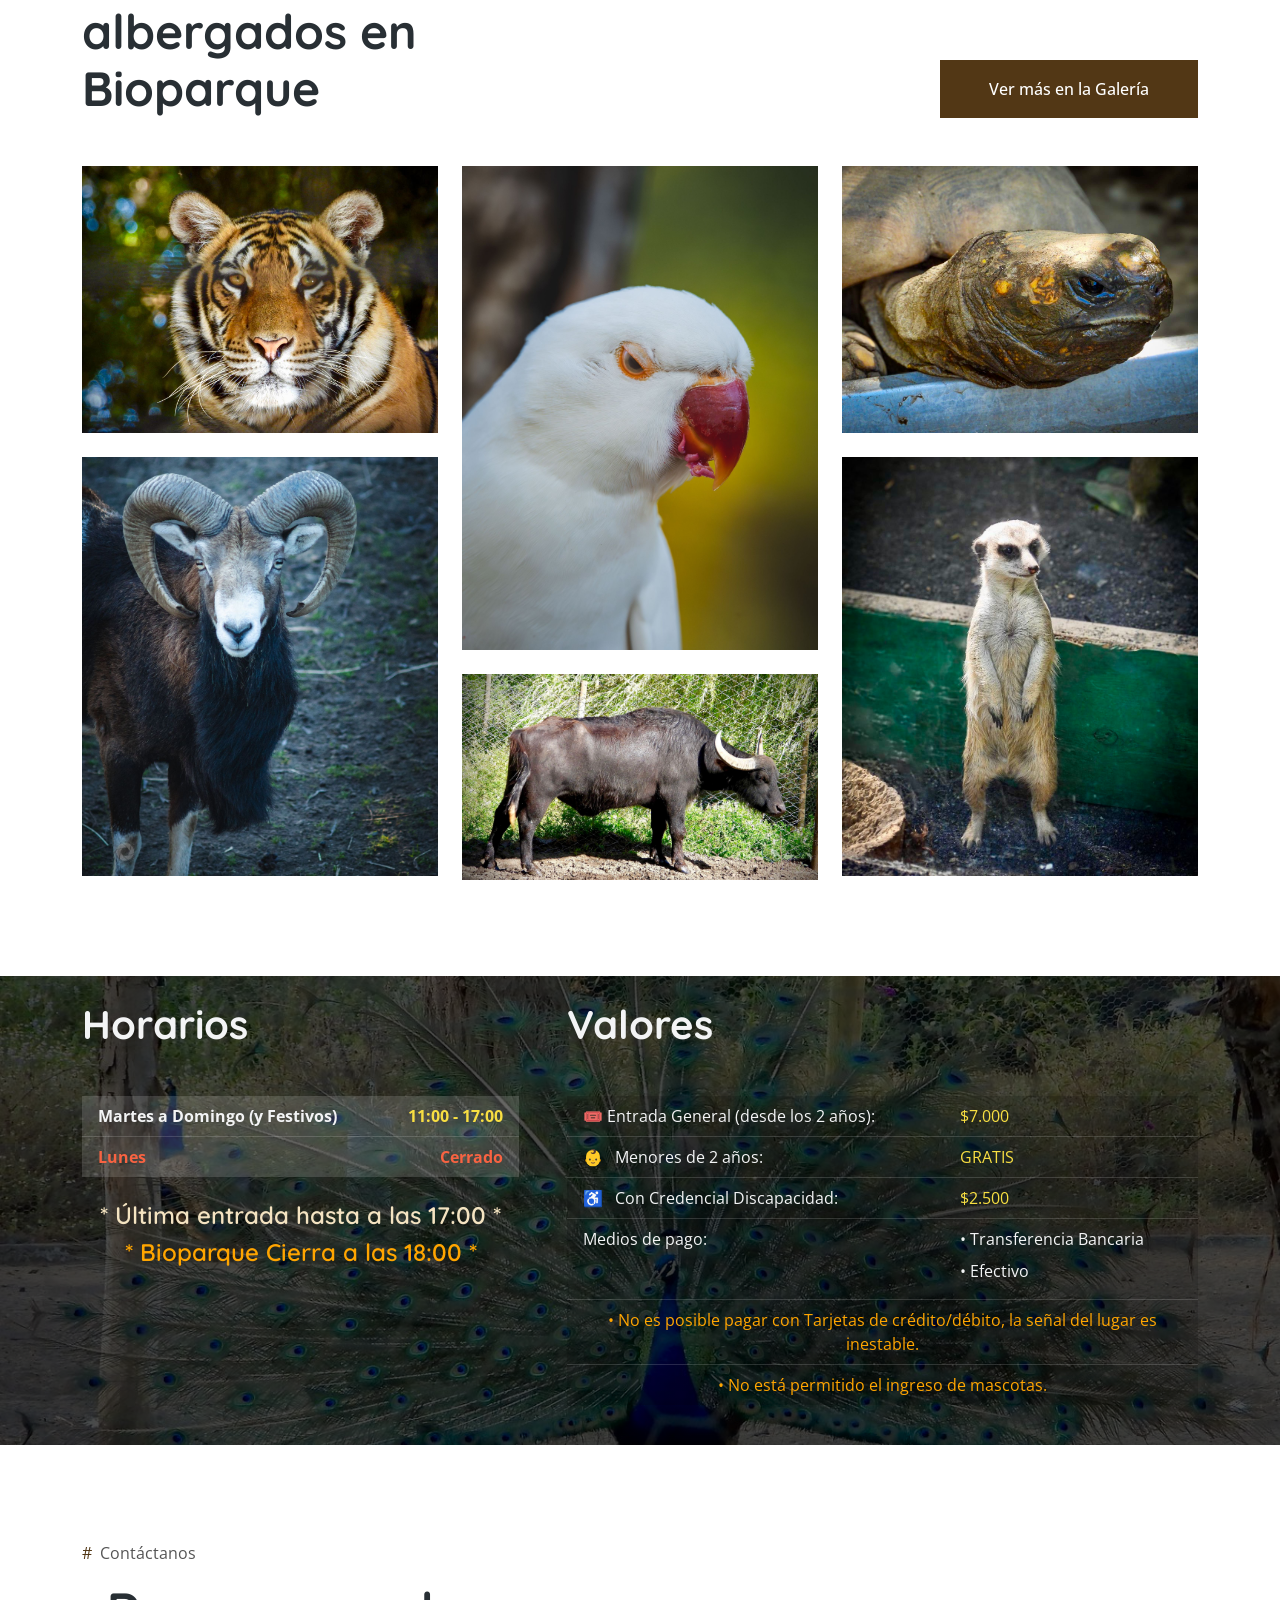
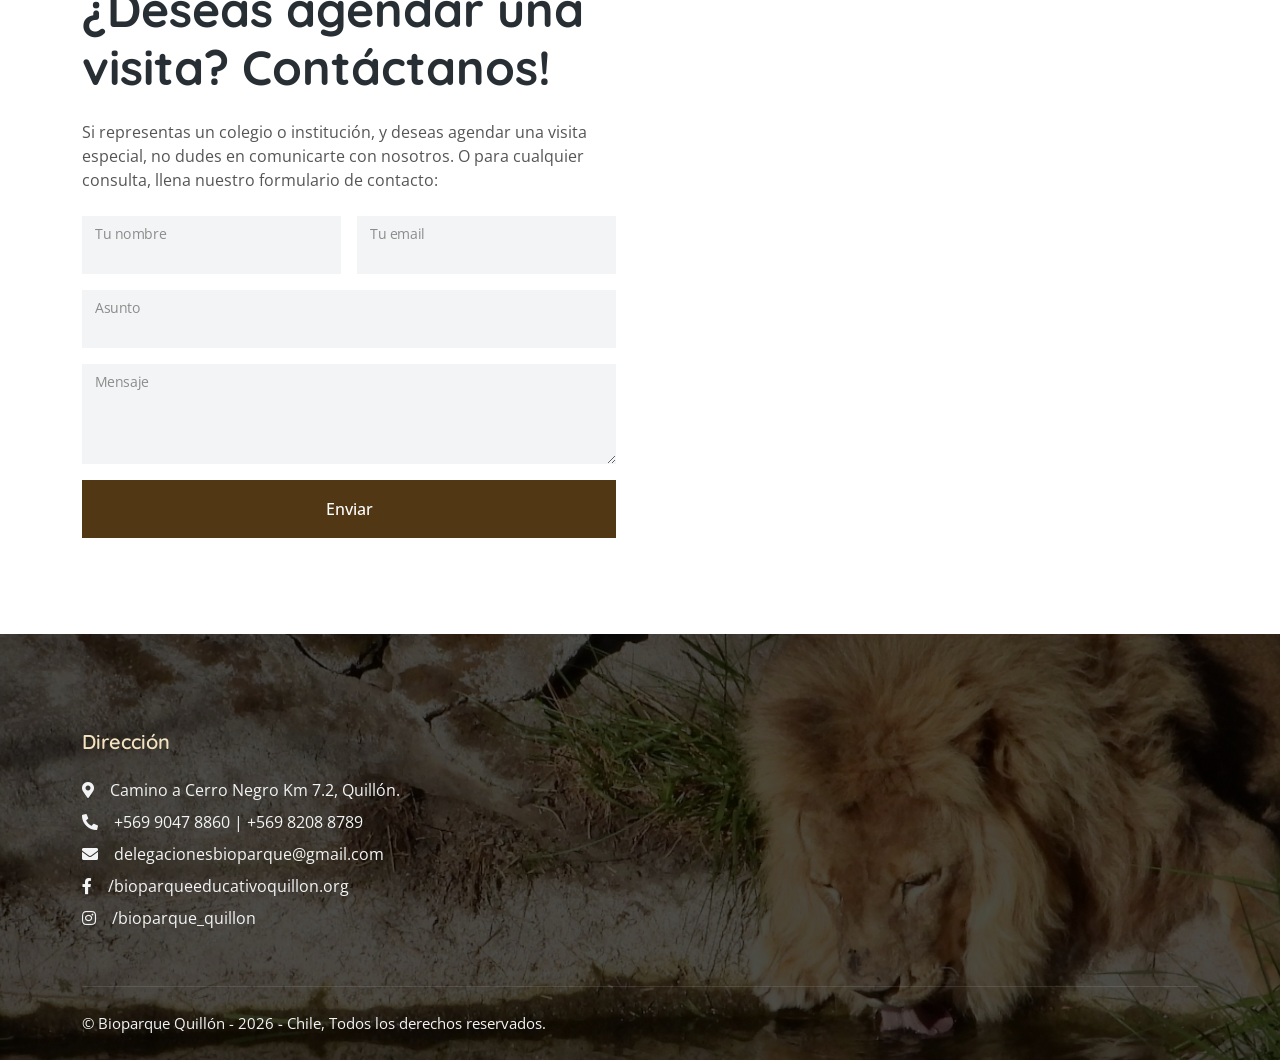
==== commit 858a618e: "Updated unused styles and removed horario" ====
--- a/index.html
+++ b/index.html
@@ -38,7 +38,7 @@
     <link href="css/bootstrap.min.css" rel="stylesheet">
 
     <!-- Template Stylesheet -->
-    <link href="css/style5.css" rel="stylesheet">
+    <link href="css/style6.css" rel="stylesheet">
     <!-- Google tag (gtag.js) -->
     <script async src="https://www.googletagmanager.com/gtag/js?id=G-9WMTXHRL0X"></script>
     <script>
@@ -49,39 +49,6 @@
       gtag('config', 'G-9WMTXHRL0X');
     </script>
     <style>
-        .holiday-notice {
-            background: linear-gradient(135deg, #667eea 0%, #764ba2 100%);
-            color: white;
-            padding: 20px;
-            margin: 20px 0;
-            border-radius: 15px;
-            box-shadow: 0 10px 30px rgba(0,0,0,0.2);
-            animation: slideInDown 0.5s ease-out;
-        }
-
-        .holiday-notice h3 {
-            font-weight: 700;
-            margin-bottom: 15px;
-            font-size: 1.5rem;
-        }
-
-        .holiday-notice .alert-content {
-            background: rgba(255,255,255,0.1);
-            padding: 15px;
-            border-radius: 10px;
-            margin: 10px 0;
-            backdrop-filter: blur(10px);
-        }
-
-        .holiday-notice .emoji {
-            font-size: 1.3em;
-            margin-right: 8px;
-        }
-
-        .holiday-notice strong {
-            color: #ffd700;
-        }
-
         @keyframes slideInDown {
             from {
                 opacity: 0;
@@ -91,16 +58,6 @@
                 opacity: 1;
                 transform: translateY(0);
             }
-        }
-
-        .new-schedule-highlight {
-            background: linear-gradient(135deg, #f093fb 0%, #f5576c 100%);
-            color: white;
-            padding: 15px;
-            border-radius: 10px;
-            margin: 15px 0;
-            text-align: center;
-            box-shadow: 0 5px 15px rgba(0,0,0,0.2);
         }
     </style>
 </head>
@@ -431,11 +388,11 @@
 
                 <ul class="list-group list-group-flush">
                     <li class="list-group-item" style="background: rgba(255,255,255,0.15);">
-                        <span><strong>Sábado, Domingo y Festivos</strong></span>
+                        <span><strong>Martes a Domingo (y Festivos)</strong></span>
                         <span style="color: #f8df42"><strong>11:00 - 17:00</strong></span>
                     </li>
                     <li class="list-group-item" style="background: rgba(255,255,255,0.15);">
-                        <span style="color: #f86342"><strong>Lunes a Viernes</strong></span>
+                        <span style="color: #f86342"><strong>Lunes</strong></span>
                         <span style="color: #f86342"><strong>Cerrado</strong></span>
                     </li>
                 </ul>
@@ -452,8 +409,16 @@
                 <table class="table">
                     <tbody>
                     <tr>
-                        <td>Entrada General (desde los 2 años):</td>
-                        <td><span style="color: #f8df42">$6.000</span></td>
+                        <td>🎟️ Entrada General (desde los 2 años):</td>
+                        <td><span style="color: #f8df42">$7.000</span></td>
+                    </tr>
+                    <tr>
+                        <td>👶 &nbsp; Menores de 2 años:</td>
+                        <td><span style="color: #f8df42">GRATIS</span></td>
+                    </tr>
+                    <tr>
+                        <td>♿ &nbsp; Con Credencial Discapacidad:</td>
+                        <td><span style="color: #f8df42">$2.500</span></td>
                     </tr>
                     <tr>
                         <td>Medios de pago:</td>
--- a/css/style6.css
+++ b/css/style6.css
@@ -0,0 +1,1120 @@
+/********** Template CSS **********/
+:root {
+    --primary: #523715;
+    --secondary: #F3E323;
+    /** --secondary: #F3E323; */
+    --links-yellow: #f3e975;
+    --light: #F3F4F5;
+    --dark: #282F34;
+    --brown: #4A2F18;
+    --crema: #f4e3c1;
+}
+
+.back-to-top {
+    position: fixed;
+    display: none;
+    right: 45px;
+    bottom: 45px;
+    z-index: 99;
+}
+
+
+/*** Spinner ***/
+#spinner {
+    opacity: 0;
+    visibility: hidden;
+    transition: opacity .5s ease-out, visibility 0s linear .5s;
+    z-index: 99999;
+}
+
+#spinner.show {
+    transition: opacity .5s ease-out, visibility 0s linear 0s;
+    visibility: visible;
+    opacity: 1;
+}
+
+
+/*** Button ***/
+.btn {
+    font-weight: 500;
+    transition: .5s;
+}
+
+.btn.btn-primary,
+.btn.btn-secondary {
+    color: #FFFFFF;
+}
+
+.btn.btn-primary:hover,
+.btn.btn-secondary:hover {
+    color: #523715;
+}
+
+.btn-square {
+    width: 38px;
+    height: 38px;
+}
+
+.btn-sm-square {
+    width: 32px;
+    height: 32px;
+}
+
+.btn-lg-square {
+    width: 48px;
+    height: 48px;
+}
+
+.btn-square,
+.btn-sm-square,
+.btn-lg-square {
+    padding: 0;
+    display: flex;
+    align-items: center;
+    justify-content: center;
+    font-weight: normal;
+}
+
+
+/*** Navbar ***/
+.navbar.sticky-top {
+    top: -100px;
+    transition: .5s;
+}
+
+.navbar .navbar-brand {
+    display: flex;
+    align-items: center;
+}
+
+.navbar .navbar-brand img {
+    max-height: 50px;
+}
+
+.navbar .dropdown-toggle::after {
+    border: none;
+    content: "\f107";
+    font-family: "Font Awesome 5 Free";
+    font-weight: 900;
+    vertical-align: middle;
+    margin-left: 8px;
+}
+
+.navbar .navbar-nav .nav-link {
+    margin-right: 30px;
+    padding: 25px 0;
+    color: #FFFFFF;
+    font-size: 15px;
+    font-weight: 500;
+    text-transform: uppercase;
+    outline: none;
+}
+
+.navbar .navbar-nav .nav-link:hover {
+    text-decoration: underline;
+}
+.navbar .navbar-nav .nav-link.active {
+    color: var(--primary);
+}
+
+@media (max-width: 1212.98px) {
+    .navbar .navbar-nav .nav-link:hover {
+        text-decoration: none;
+    }
+    .navbar .navbar-nav .nav-link  {
+        margin-right: 0;
+        padding: 10px 0;
+    }
+
+    .navbar .navbar-nav {
+        border-top: 1px solid #EEEEEE;
+    }
+}
+
+.navbar .navbar-nav .nav-link {
+    color: var(--dark);
+    font-weight: 500;
+}
+
+@media (min-width: 1212px) {
+    .navbar .nav-item .dropdown-menu {
+        display: block;
+        border: none;
+        margin-top: 0;
+        top: 150%;
+        opacity: 0;
+        visibility: hidden;
+        transition: .5s;
+    }
+
+    .navbar .nav-item:hover .dropdown-menu {
+        top: 100%;
+        visibility: visible;
+        transition: .5s;
+        opacity: 1;
+    }
+}
+
+
+/*** Header ***/
+.header-bg {
+    background: linear-gradient(rgba(0, 0, 0, .7), rgba(0, 0, 0, .7)), url(../img/bioparque-front.png) center center no-repeat;
+    background-size: cover;
+}
+
+.btn-play {
+    position: relative;
+    display: block;
+    box-sizing: content-box;
+    width: 16px;
+    height: 26px;
+    border-radius: 100%;
+    border: none;
+    outline: none !important;
+    padding: 18px 20px 20px 28px;
+    background: #FFFFFF;
+}
+
+.btn-play:before {
+    content: "";
+    position: absolute;
+    z-index: 0;
+    left: 50%;
+    top: 50%;
+    transform: translateX(-50%) translateY(-50%);
+    display: block;
+    width: 60px;
+    height: 60px;
+    background: #FFFFFF;
+    border-radius: 100%;
+    animation: pulse-border 1500ms ease-out infinite;
+}
+
+.btn-play:after {
+    content: "";
+    position: absolute;
+    z-index: 1;
+    left: 50%;
+    top: 50%;
+    transform: translateX(-50%) translateY(-50%);
+    display: block;
+    width: 60px;
+    height: 60px;
+    background: #FFFFFF;
+    border-radius: 100%;
+    transition: all 200ms;
+}
+
+.btn-play span {
+    display: block;
+    position: relative;
+    z-index: 3;
+    width: 0;
+    height: 0;
+    left: -1px;
+    border-left: 16px solid var(--primary);
+    border-top: 11px solid transparent;
+    border-bottom: 11px solid transparent;
+}
+
+@keyframes pulse-border {
+    0% {
+        transform: translateX(-50%) translateY(-50%) translateZ(0) scale(1);
+        opacity: 1;
+    }
+
+    100% {
+        transform: translateX(-50%) translateY(-50%) translateZ(0) scale(2);
+        opacity: 0;
+    }
+}
+
+.modal-video .modal-dialog {
+    position: relative;
+    max-width: 800px;
+    margin: 60px auto 0 auto;
+}
+
+.modal-video .modal-body {
+    position: relative;
+    padding: 0px;
+}
+
+.modal-video .close {
+    position: absolute;
+    width: 30px;
+    height: 30px;
+    right: 0px;
+    top: -30px;
+    z-index: 999;
+    font-size: 30px;
+    font-weight: normal;
+    color: #FFFFFF;
+    background: #000000;
+    opacity: 1;
+}
+
+.header-carousel .owl-nav {
+    position: absolute;
+    width: 200px;
+    height: 40px;
+    bottom: 30px;
+    left: 50%;
+    transform: translateX(-50%);
+    display: flex;
+    justify-content: space-between;
+}
+
+.header-carousel .owl-nav .owl-prev,
+.header-carousel .owl-nav .owl-next {
+    width: 40px;
+    height: 40px;
+    display: flex;
+    align-items: center;
+    justify-content: center;
+    color: #FFFFFF;
+    background: transparent;
+    border: 1px solid #FFFFFF;
+    font-size: 22px;
+    transition: .5s;
+}
+
+.header-carousel .owl-nav .owl-prev:hover,
+.header-carousel .owl-nav .owl-next:hover {
+    background: var(--primary);
+    border-color: var(--primary);
+}
+
+.header-carousel .owl-dots {
+    position: absolute;
+    height: 45px;
+    bottom: 30px;
+    left: 50%;
+    transform: translateX(-50%);
+    display: flex;
+    align-items: center;
+    justify-content: center;
+}
+
+.header-carousel .owl-dot {
+    position: relative;
+    display: inline-block;
+    margin: 0 5px;
+    width: 15px;
+    height: 15px;
+    background: transparent;
+    border: 1px solid #FFFFFF;
+    transition: .5s;
+}
+
+.header-carousel .owl-dot::after {
+    position: absolute;
+    content: "";
+    width: 5px;
+    height: 5px;
+    top: 4px;
+    left: 4px;
+    background: #FFFFFF;
+    border-radius: 5px;
+}
+
+.header-carousel .owl-dot.active {
+    background: var(--primary);
+    border-color: var(--primary);
+}
+
+.breadcrumb-item + .breadcrumb-item::before {
+    color: var(--light);
+}
+
+
+/*** Img Border ***/
+.img-border {
+    position: relative;
+    height: 100%;
+    min-height: 400px;
+}
+
+.img-border::before {
+    position: absolute;
+    content: "";
+    top: 0;
+    left: 0;
+    right: 3rem;
+    bottom: 3rem;
+    border: 5px solid var(--primary);
+}
+
+.img-border img {
+    position: absolute;
+    top: 3rem;
+    left: 3rem;
+    width: calc(100% - 3rem);
+    height: calc(100% - 3rem);
+    object-fit: cover;
+}
+
+
+/*** Facts & Visiting Hours ***/
+.facts {
+    background: linear-gradient(rgba(0, 0, 0, .7), rgba(0, 0, 0, .7)), url(../img/bg-1.jpg) center center no-repeat;
+    background-size: cover;
+}
+
+.mision {
+    background: url(../img/puma-bg.jpg) center center no-repeat;
+    background-size: cover;
+    @media (max-width: 1212px) {
+        background: url(../img/puma-chico-2.jpg) center center no-repeat;
+        background-size: cover;
+    }
+}
+
+.visiting-hours {
+    background: linear-gradient(rgba(0, 0, 0, .7), rgba(0, 0, 0, .7)), url(../img/bg-pavo-real.jpg) center center no-repeat;
+    background-size: cover;
+}
+
+.visiting-hours .list-group-item {
+    display: flex;
+    justify-content: space-between;
+    color: var(--light);
+    background: rgba(0, 0, 0, .15);
+    border-color: rgba(255, 255, 255, .15);
+}
+
+.visiting-hours .table {
+    color: var(--light);
+    background: rgba(0, 0, 0, .15);
+}
+
+.visiting-hours .table td {
+    padding: .5rem 1rem;
+    border-color: rgba(255, 255, 255, .15);
+}
+
+.visiting-hours .table tr:last-child td {
+    border: none;
+}
+
+
+/*** Animal ***/
+.animal-item {
+    position: relative;
+    display: block;
+}
+
+.animal-item .animal-text {
+    position: absolute;
+    width: 100%;
+    height: 100%;
+    top: 0;
+    left: 0;
+    background: rgba(0, 0, 0, .7);
+    display: flex;
+    flex-direction: column;
+    justify-content: flex-end;
+    padding-bottom: 100px !important;
+    opacity: 0;
+    transition: .5s;
+}
+
+.animal-item:hover .animal-text {
+    opacity: 1;
+    padding-bottom: 20px !important;
+}
+
+
+/*** Membership ***/
+.membership-item {
+    padding: 45px 30px;
+    color: #FFFFFF;
+    background: rgba(0, 0, 0, .7);
+}
+
+.membership-item img {
+    position: absolute;
+    top: 0;
+    left: 0;
+    width: 100%;
+    height: 100%;
+    object-fit: cover;
+    z-index: -1;
+}
+
+.membership-item .display-1 {
+    color: transparent;
+    -webkit-text-stroke: 2px var(--primary);
+}
+
+
+/*** Testimonial ***/
+.testimonial-carousel::before {
+    position: absolute;
+    content: "";
+    top: 0;
+    left: 0;
+    height: 100%;
+    width: 0;
+    background: linear-gradient(to right, rgba(255, 255, 255, 1) 0%, rgba(255, 255, 255, 0) 100%);
+    z-index: 1;
+}
+
+.testimonial-carousel::after {
+    position: absolute;
+    content: "";
+    top: 0;
+    right: 0;
+    height: 100%;
+    width: 0;
+    background: linear-gradient(to left, rgba(255, 255, 255, 1) 0%, rgba(255, 255, 255, 0) 100%);
+    z-index: 1;
+}
+
+@media (min-width: 768px) {
+    .testimonial-carousel::before,
+    .testimonial-carousel::after {
+        width: 200px;
+    }
+}
+
+@media (min-width: 1212px) {
+    .testimonial-carousel::before,
+    .testimonial-carousel::after {
+        width: 300px;
+    }
+}
+
+.testimonial-carousel .owl-item .testimonial-text {
+    background: var(--light);
+    transform: scale(.8);
+    transition: .5s;
+}
+
+.testimonial-carousel .owl-item.center .testimonial-text {
+    background: var(--primary);
+    transform: scale(1);
+}
+
+.testimonial-carousel .owl-item .testimonial-text *,
+.testimonial-carousel .owl-item .testimonial-item img {
+    transition: .5s;
+}
+
+.testimonial-carousel .owl-item.center .testimonial-text * {
+    color: var(--light) !important;
+}
+
+.testimonial-carousel .owl-item.center .testimonial-item img {
+    border-color: var(--primary) !important;
+}
+
+.testimonial-carousel .owl-nav {
+    position: absolute;
+    top: 15px;
+    left: 50%;
+    transform: translateX(-50%);
+    display: flex;
+    justify-content: space-between;
+    opacity: 0;
+    transition: .5s;
+    z-index: 1;
+}
+
+.testimonial-carousel:hover .owl-nav {
+    width: 600px;
+    opacity: 1;
+    @media (max-width: 1212.98px) {
+        top:300px;
+        width: 300px;
+    }
+}
+
+.testimonial-carousel .owl-nav .owl-prev,
+.testimonial-carousel .owl-nav .owl-next {
+    position: relative;
+    color: var(--primary);
+    font-size: 45px;
+    transition: .5s;
+}
+
+.testimonial-carousel .owl-nav .owl-prev:hover,
+.testimonial-carousel .owl-nav .owl-next:hover {
+    color: var(--dark);
+}
+
+
+/*** Footer ***/
+.footer {
+    background: linear-gradient(rgba(0, 0, 0, .7), rgba(0, 0, 0, .7)), url(../img/leon-background-2.jpg) center center no-repeat;
+    background-size: cover;
+    @media (max-width: 1212.98px) {
+        background: linear-gradient(rgba(0, 0, 0, .7), rgba(0, 0, 0, .7)), url(../img/pajaro-background-mobile.jpg) center center no-repeat;
+    }
+}
+.footer .btn.btn-social {
+    margin-right: 5px;
+    width: 35px;
+    height: 35px;
+    display: flex;
+    align-items: center;
+    justify-content: center;
+    color: var(--light);
+    border: 1px solid #FFFFFF;
+    transition: .3s;
+}
+
+.footer .btn.btn-social:hover {
+    color: var(--primary);
+}
+
+.footer .btn.btn-link {
+    display: block;
+    margin-bottom: 5px;
+    padding: 0;
+    text-align: left;
+    color: #FFFFFF;
+    font-size: 15px;
+    font-weight: normal;
+    text-transform: capitalize;
+    transition: .3s;
+}
+
+.footer .btn.btn-link::before {
+    position: relative;
+    content: "\f105";
+    font-family: "Font Awesome 5 Free";
+    font-weight: 900;
+    margin-right: 10px;
+}
+
+.footer .btn.btn-link:hover {
+    color: var(--primary);
+    letter-spacing: 1px;
+    box-shadow: none;
+}
+
+.footer .copyright {
+    padding: 25px 0;
+    font-size: 15px;
+    border-top: 1px solid rgba(256, 256, 256, .1);
+}
+
+.footer .copyright a {
+    color: var(--light);
+}
+
+.footer .copyright a:hover {
+    color: var(--primary);
+}
+
+@font-face {
+    font-family: 'Supply Center';
+    src: url('../SupplyCenter.ttf') format('truetype');
+}
+.bp-title {
+    font-family: 'Supply Center', sans-serif;
+    font-size: 2rem;
+        color: #523715 !important;
+}
+
+@media (max-width: 1400px) {
+    .bp-title {
+        font-size: 1.7rem;
+    }
+}
+
+@media (max-width: 1150px) {
+    .bp-title {
+        font-size: 1.7rem;
+    }
+}
+
+@media (max-width: 1212.98px) {
+    .bp-title {
+        font-size: 1.7rem;
+    }
+}
+@media (max-width: 570px) {
+    .bp-title {
+        font-size: 1.5rem;
+    }
+}
+
+@media (max-width: 524px) {
+    .bp-title {
+        font-size: 1.3rem;
+    }
+}
+
+@media (max-width: 480px) {
+    .bp-title {
+        font-size: 1rem;
+    }
+}
+
+@media (max-width: 412px) {
+    .bp-title {
+        font-size: 0.9rem;
+    }
+}
+
+@media (max-width: 390px) {
+    .bp-title {
+        font-size: 0.8rem;
+    }
+}
+@media (max-width: 368px) {
+    .bp-title {
+        font-size: 0.7rem;
+    }
+}
+
+@media (max-width: 346px) {
+    .bp-title {
+        font-size: 0.65rem;
+    }
+}
+
+@media (max-width: 335px) {
+    .bp-title {
+        font-size: 0.6rem;
+    }
+}
+
+/* Selector idiona */
+ .custom-select {
+     position: relative;
+     z-index: 9999; /* Añadido z-index alto */
+     font-size: 0.8rem;
+ }
+
+.select-selected {
+    background-color: #f8f8f8;
+    padding: 8px 16px;
+    border: 1px solid #ddd;
+    cursor: pointer;
+    display: flex;
+    align-items: center;
+    position: relative; /* Añadido */
+    z-index: 10000; /* Añadido z-index más alto que las opciones */
+}
+
+.select-items {
+    position: absolute;
+    background-color: #f8f8f8;
+    top: 100%;
+    left: 0;
+    right: 0;
+    z-index: 9999; /* Actualizado a un z-index alto */
+    border: 1px solid #ddd;
+    border-top: none;
+}
+
+.select-hide {
+    display: none;
+}
+
+.select-items div {
+    padding: 8px 16px;
+    cursor: pointer;
+    display: flex;
+    align-items: center;
+    margin-top: 8px
+}
+
+.select-items div:hover {
+    background-color: #e8e8e8;
+}
+
+.flag-icon {
+    width: 20px;
+    height: 20px;
+    margin-right: 10px;
+}
+
+.footer-link:hover {
+    text-decoration: underline;
+}
+.footer-link {
+    color: var(--light);
+}
+
+@media (min-width: 1212.98px) {
+    .language-dropdown {
+        display: none;
+    }
+}
+
+.current-link {
+    color: var(--light);
+}
+
+.visit-facebook-gallery {
+    background: #1877F2;
+    border: white
+}
+
+.objectives-item:hover {
+    background: #aafaeb;
+}
+.video-responsive {
+    height: 100%;
+    overflow: hidden;
+    padding-bottom: 30%;
+    position: relative;
+    @media (max-width: 720px) {
+        padding-bottom: 50%;
+    }
+}
+.video-responsive iframe, .video-responsive object, .video-responsive embed {
+    height: 100%;
+    width: 50%;
+    left: 25%;
+    position: absolute;
+    top: 0;
+    @media (max-width: 720px) {
+        height: 100%;
+        width: 100%;
+        left: 0;
+    }
+}
+
+@media (min-width: 1249px) and (max-width: 1297px) {
+    .padding-nav-left {
+        padding-left: 1.0rem !important;
+    }
+    .padding-nav-right {
+        padding-right: 1.0rem !important;
+    }
+}
+
+@media (min-width: 1230px) and (max-width: 1243px) {
+    .padding-nav-left {
+        padding-left: 0.5rem !important;
+    }
+    .padding-nav-right {
+        padding-right: 0.5rem !important;
+    }
+}
+
+@media (min-width: 1219px) and (max-width: 1229px) {
+    .padding-nav-left {
+        padding-left: 0.1rem !important;
+    }
+    .padding-nav-right {
+        padding-right: 0.1rem !important;
+    }
+}
+
+@media (min-width: 1212px) and (max-width: 1218px) {
+    .padding-nav-left {
+        padding-left: 0 !important;
+    }
+    .padding-nav-right {
+        padding-right: 0 !important;
+    }
+}
+
+.text-gray {
+    color: #8a8a8a;
+}
+
+/* Alerta emergente */
+.floating-alert-giras {
+    position: fixed;
+    top: 20px;
+    right: 20px;
+    z-index: 1060;
+    max-width: 450px;
+    min-width: 380px;
+    box-shadow: 0 8px 25px rgba(82, 55, 21, 0.12);
+    border: none;
+    border-radius: 15px;
+    overflow: hidden;
+    transform: translateX(100%);
+    opacity: 0;
+    transition: all 0.5s cubic-bezier(0.68, -0.55, 0.265, 1.55);
+    display: none;
+}
+
+.floating-alert-giras.show {
+    transform: translateX(0);
+    opacity: 1;
+}
+
+.floating-alert-giras .alert {
+    margin: 0;
+    border: 2px solid #f4e3c1;
+    border-radius: 15px;
+    background: linear-gradient(135deg, #ffffff 0%, #f4e3c1 50%, #ffffff 100%);
+    color: #523715;
+    padding: 25px;
+    position: relative;
+    overflow: hidden;
+}
+
+.floating-alert-giras .alert::after {
+    content: '';
+    position: absolute;
+    top: 10px;
+    right: 10px;
+    bottom: 10px;
+    left: 10px;
+    border: 1px dashed rgba(243, 227, 35, 0.3);
+    border-radius: 10px;
+    pointer-events: none;
+    z-index: 0;
+}
+
+.floating-alert-giras .alert-heading {
+    color: #523715;
+    font-weight: 600;
+    margin-bottom: 12px;
+    font-size: 1.1rem;
+    position: relative;
+    z-index: 1;
+}
+
+.floating-alert-giras .info-section {
+    background: rgba(255, 255, 255, 0.8);
+    border-radius: 10px;
+    padding: 15px;
+    padding-left: 20px;
+    margin-bottom: 12px;
+    border: 2px solid #f4e3c1;
+    position: relative;
+    z-index: 1;
+}
+
+.floating-alert-giras .info-section::before {
+    content: '';
+    position: absolute;
+    top: 0;
+    left: 0;
+    width: 5px;
+    height: 100%;
+    background: #F3E323;
+    border-radius: 10px 0 0 10px;
+}
+
+.floating-alert-giras .info-section:last-of-type {
+    margin-bottom: 0;
+}
+
+.floating-alert-giras .info-section h6 {
+    margin: 0 0 8px 0;
+    font-size: 0.95rem;
+    font-weight: 600;
+    display: flex;
+    align-items: center;
+    color: #523715;
+}
+
+.floating-alert-giras .info-section h6 .separator {
+    color: #523715;
+    margin: 0 4px;
+}
+
+.floating-alert-giras .info-section h6 .highlight {
+    color: #523715;
+    font-weight: 700;
+}
+
+.floating-alert-giras .info-section p {
+    margin: 0;
+    font-size: 0.9rem;
+    line-height: 1.5;
+    color: #523715;
+}
+
+.floating-alert-giras .divider {
+    height: 2px;
+    background: linear-gradient(90deg, transparent, rgba(82, 55, 21, 0.2), transparent);
+    margin: 15px 0;
+}
+
+.floating-alert-giras .btn-close {
+    background: transparent;
+    border: none;
+    opacity: 1;
+    padding: 0;
+    width: 28px;
+    height: 28px;
+    position: relative;
+    cursor: pointer;
+    transition: all 0.3s ease;
+    z-index: 1;
+}
+
+.floating-alert-giras .btn-close:hover {
+    transform: rotate(90deg) scale(1.1);
+}
+
+.floating-alert-giras .btn-close::before,
+.floating-alert-giras .btn-close::after {
+    content: '';
+    position: absolute;
+    top: 50%;
+    left: 50%;
+    width: 20px;
+    height: 2px;
+    background: #523715;
+    transform: translate(-50%, -50%) rotate(45deg);
+}
+
+.floating-alert-giras .btn-close::after {
+    transform: translate(-50%, -50%) rotate(-45deg);
+}
+
+.floating-alert-giras .email-link {
+    color: #523715;
+    text-decoration: underline;
+    font-weight: 500;
+    word-break: break-all;
+}
+
+.floating-alert-giras .email-link:hover {
+    color: #F3E323;
+    text-decoration: none;
+}
+
+.floating-alert-giras .icon-badge {
+    display: inline-flex;
+    align-items: center;
+    justify-content: center;
+    width: 24px;
+    height: 24px;
+    background: rgba(243, 227, 35, 0.2);
+    border-radius: 50%;
+    margin-right: 8px;
+    font-size: 0.85rem;
+}
+
+/* Responsive */
+@media (max-width: 768px) {
+    .floating-alert-giras {
+        top: 10px;
+        right: 10px;
+        left: 10px;
+        max-width: none;
+        min-width: auto;
+    }
+}
+
+@media (max-width: 576px) {
+    .floating-alert-giras {
+        top: 10px;
+        right: 5px;
+        left: 5px;
+    }
+
+    .floating-alert-giras .alert {
+        padding: 20px;
+    }
+
+    .floating-alert-giras .info-section {
+        padding: 12px;
+        padding-left: 17px;
+    }
+}
+
+@media (max-width: 767px) {
+    /* Reducir padding del contenedor principal */
+    .visiting-hours.my-5 {
+        margin-top: 2rem !important;
+        margin-bottom: 2rem !important;
+        padding-top: 1.5rem !important;
+        padding-bottom: 1.5rem !important;
+    }
+
+    /* Ajustar títulos principales */
+    .visiting-hours .display-6 {
+        font-size: 1.75rem !important;
+        margin-bottom: 1rem !important;
+    }
+
+    /* Sección de Horarios */
+    .visiting-hours .col-md-5 {
+        margin-bottom: 2rem;
+    }
+
+    /* Hacer items de horario más compactos */
+    .visiting-hours .list-group-item {
+        padding: 0.6rem 1rem !important;
+        font-size: 0.95rem;
+    }
+
+    /* Notas de última entrada y cierre - más compactas */
+    .visiting-hours .text-center h4 {
+        font-size: 0.9rem !important;
+        margin-bottom: 0.3rem !important;
+    }
+
+    .visiting-hours .text-center.mt-lg-4 {
+        margin-top: 1rem !important;
+    }
+
+    .visiting-hours .text-center.mt-1 {
+        margin-top: 0.3rem !important;
+    }
+
+    /* Sección de Valores */
+    .visiting-hours .col-md-7 h1 {
+        margin-bottom: 1rem !important;
+    }
+
+    /* Tabla más compacta */
+    .visiting-hours .table td {
+        padding: 0.6rem 0.5rem !important;  /* era 0.5rem */
+        font-size: 1rem !important;          /* era 0.9rem */
+        line-height: 1.5;                    /* era 1.3 */
+    }
+
+    /* Reducir espacio de bullets de medios de pago */
+    .visiting-hours .table td p {
+        margin-bottom: 0.3rem !important;
+        font-size: 0.95rem !important;       /* era 0.85rem */
+    }
+
+    /* Advertencias más compactas */
+    .visiting-hours .table td.text-danger {
+        font-size: 0.95rem !important;       /* era 0.85rem */
+        padding: 0.5rem !important;          /* era 0.4rem */
+        line-height: 1.5;                    /* era 1.4 */
+    }
+
+    /* Ajustar gap entre columnas */
+    .visiting-hours .row.g-5 {
+        row-gap: 1.5rem !important;
+    }
+    /* Fijar anchos de columnas de la tabla de valores */
+    .visiting-hours .table td:first-child {
+        width: 65%;
+    }
+
+    .visiting-hours .table td:last-child {
+        width: 35%;
+        text-align: left !important;
+    }
+    .visiting-hours .text-center h4 {
+        font-size: 1.3rem !important;  /* era 0.9rem */
+    }
+}
+/* Overlay para el modal flotante */
+.floating-alert-overlay {
+    position: fixed;
+    top: 0;
+    left: 0;
+    width: 100%;
+    height: 100%;
+    background: rgba(0, 0, 0, 0.5);
+    z-index: 1059; /* justo debajo del modal (z-index: 1060) */
+    opacity: 0;
+    transition: opacity 0.5s ease;
+    display: none;
+}
+
+.floating-alert-overlay.show {
+    opacity: 1;
+}
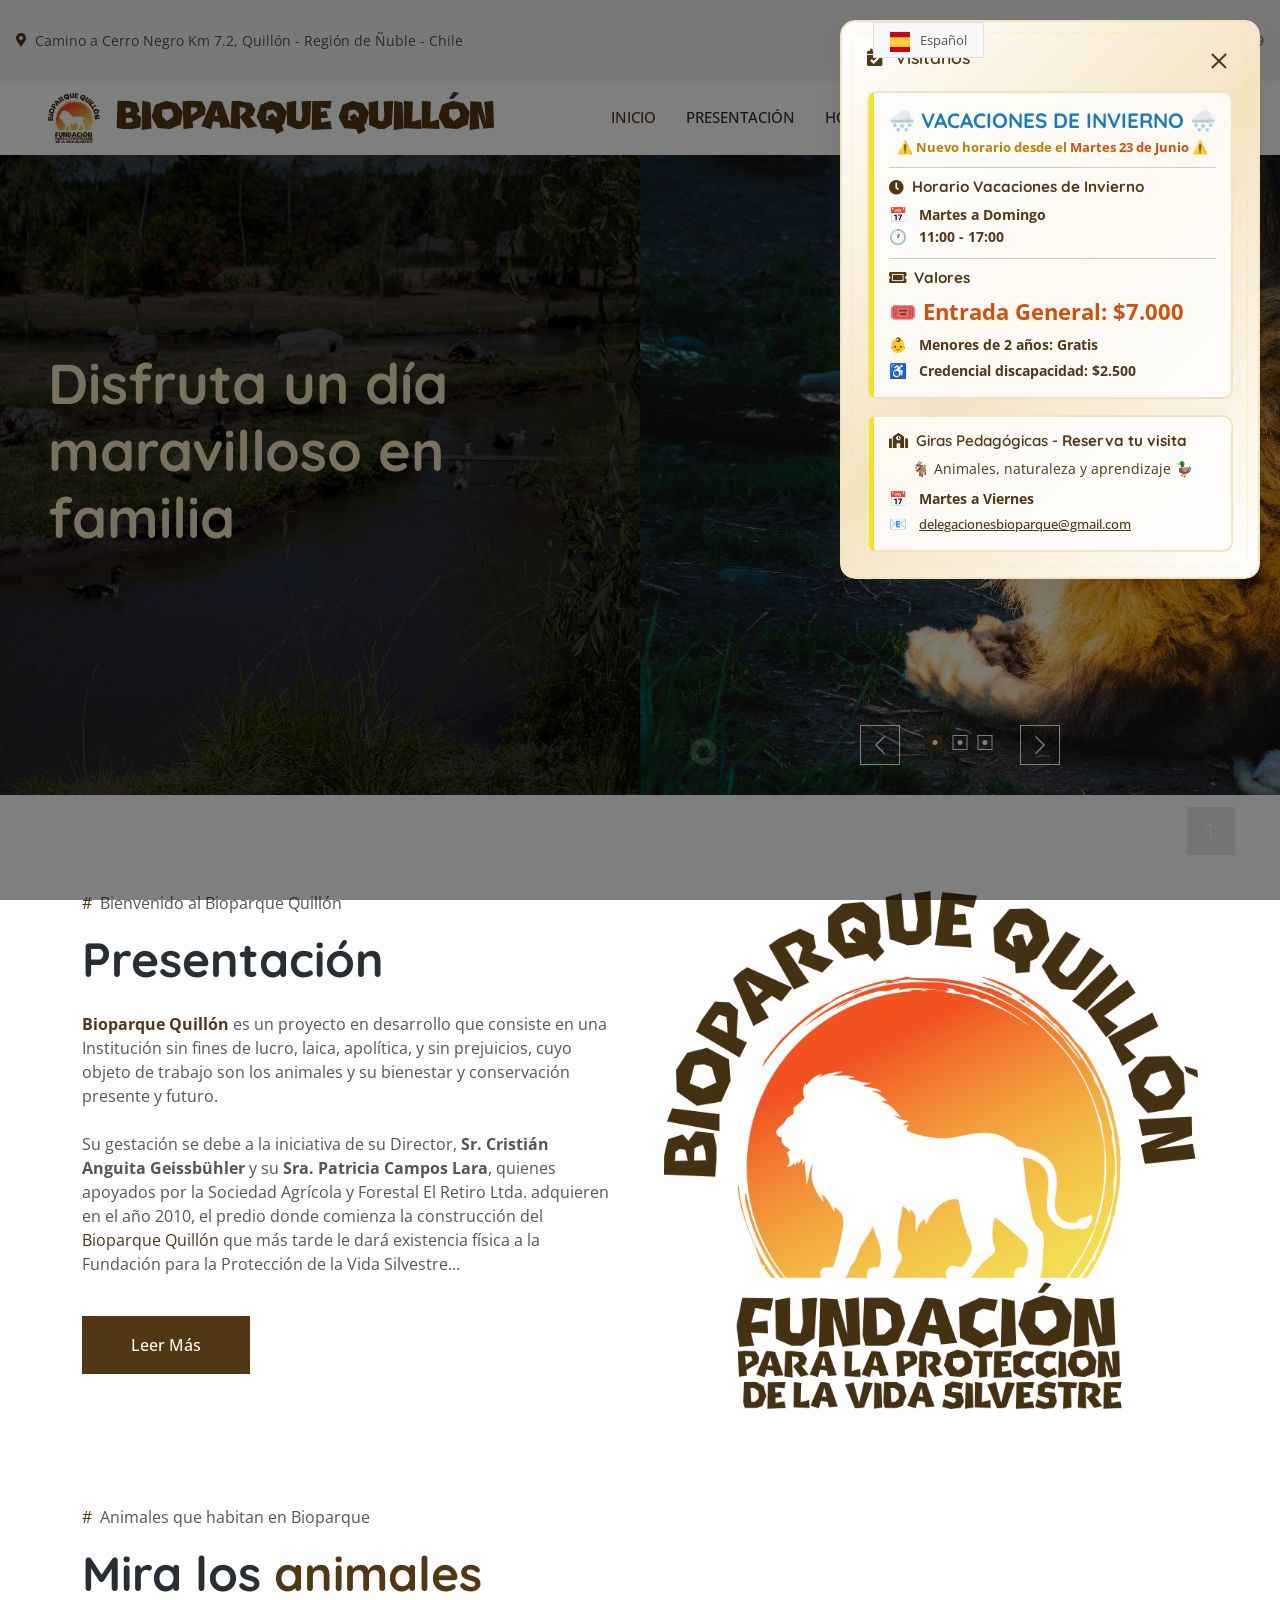
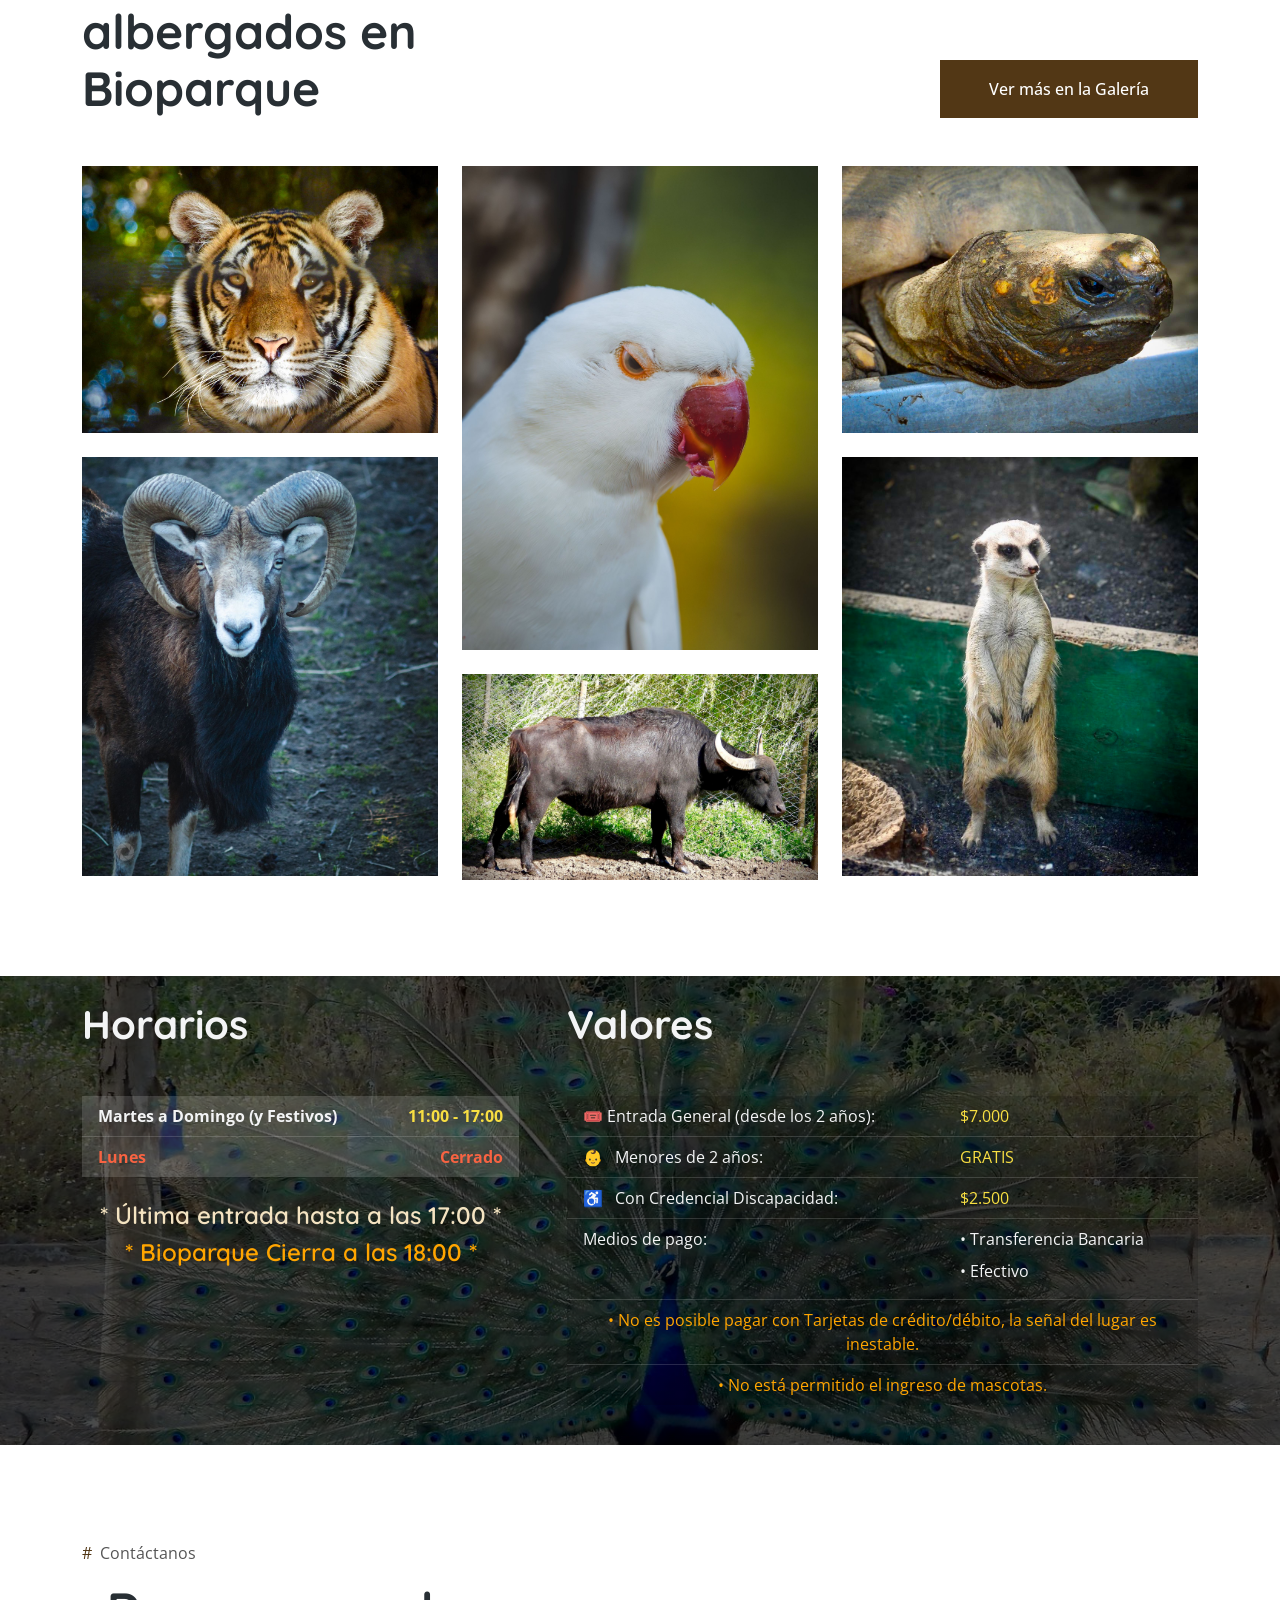
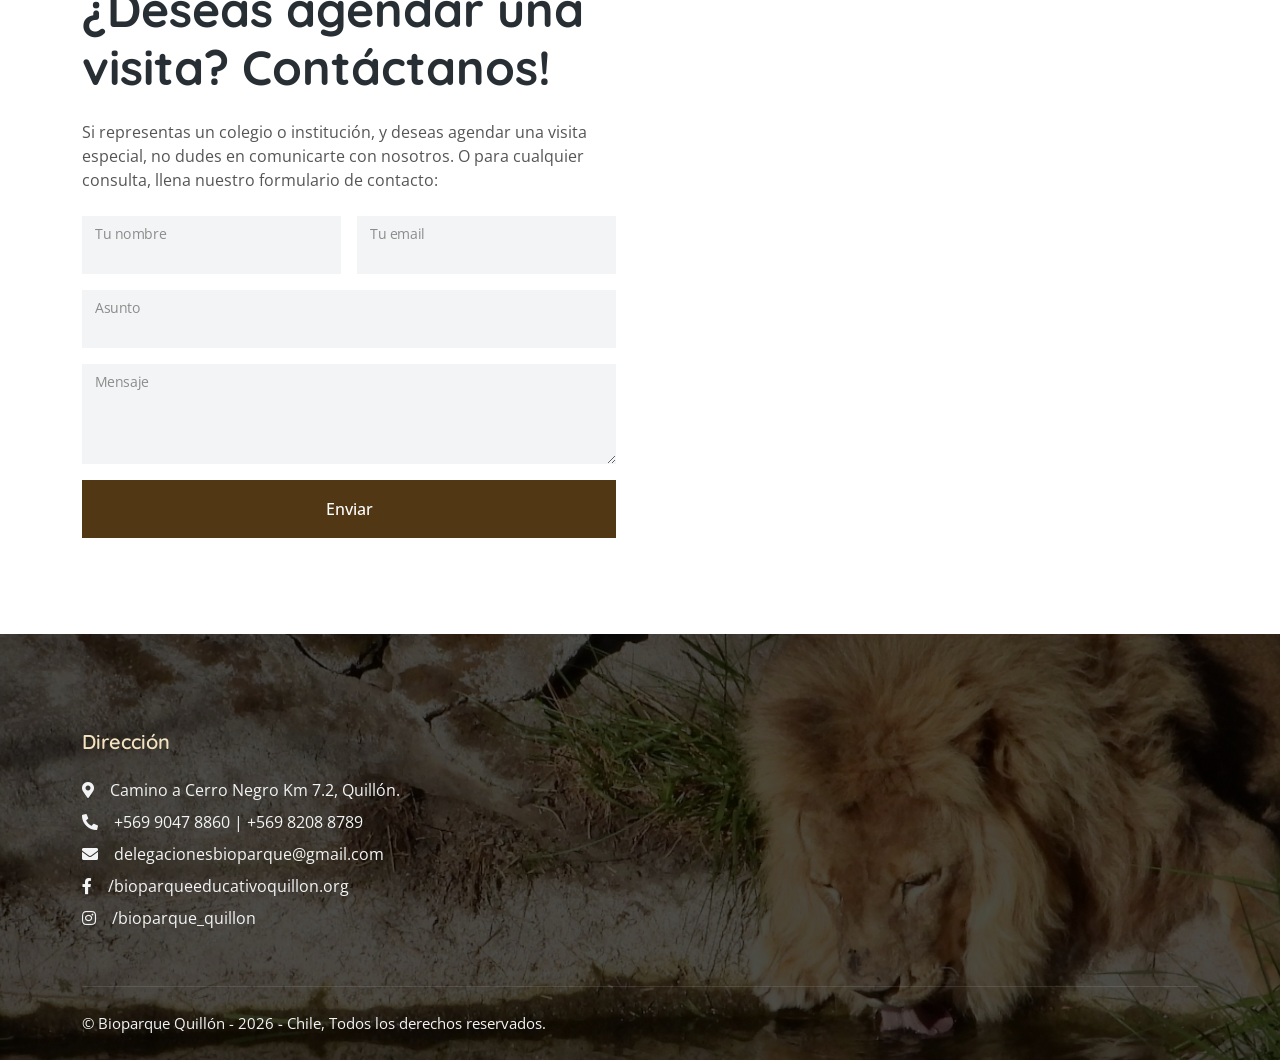
==== commit 73961517: "Removes scripts unused" ====
--- a/index.html
+++ b/index.html
@@ -48,18 +48,6 @@
 
       gtag('config', 'G-9WMTXHRL0X');
     </script>
-    <style>
-        @keyframes slideInDown {
-            from {
-                opacity: 0;
-                transform: translateY(-30px);
-            }
-            to {
-                opacity: 1;
-                transform: translateY(0);
-            }
-        }
-    </style>
 </head>
 
 <body>
@@ -543,7 +531,6 @@
 
 <!-- Template Javascript -->
 <script src="js/main.js"></script>
-<script src="js/lang-toggle.js"></script>
 <script>
   document.getElementById('imObjectForm_3').addEventListener('submit', function(event) {
     event.preventDefault();
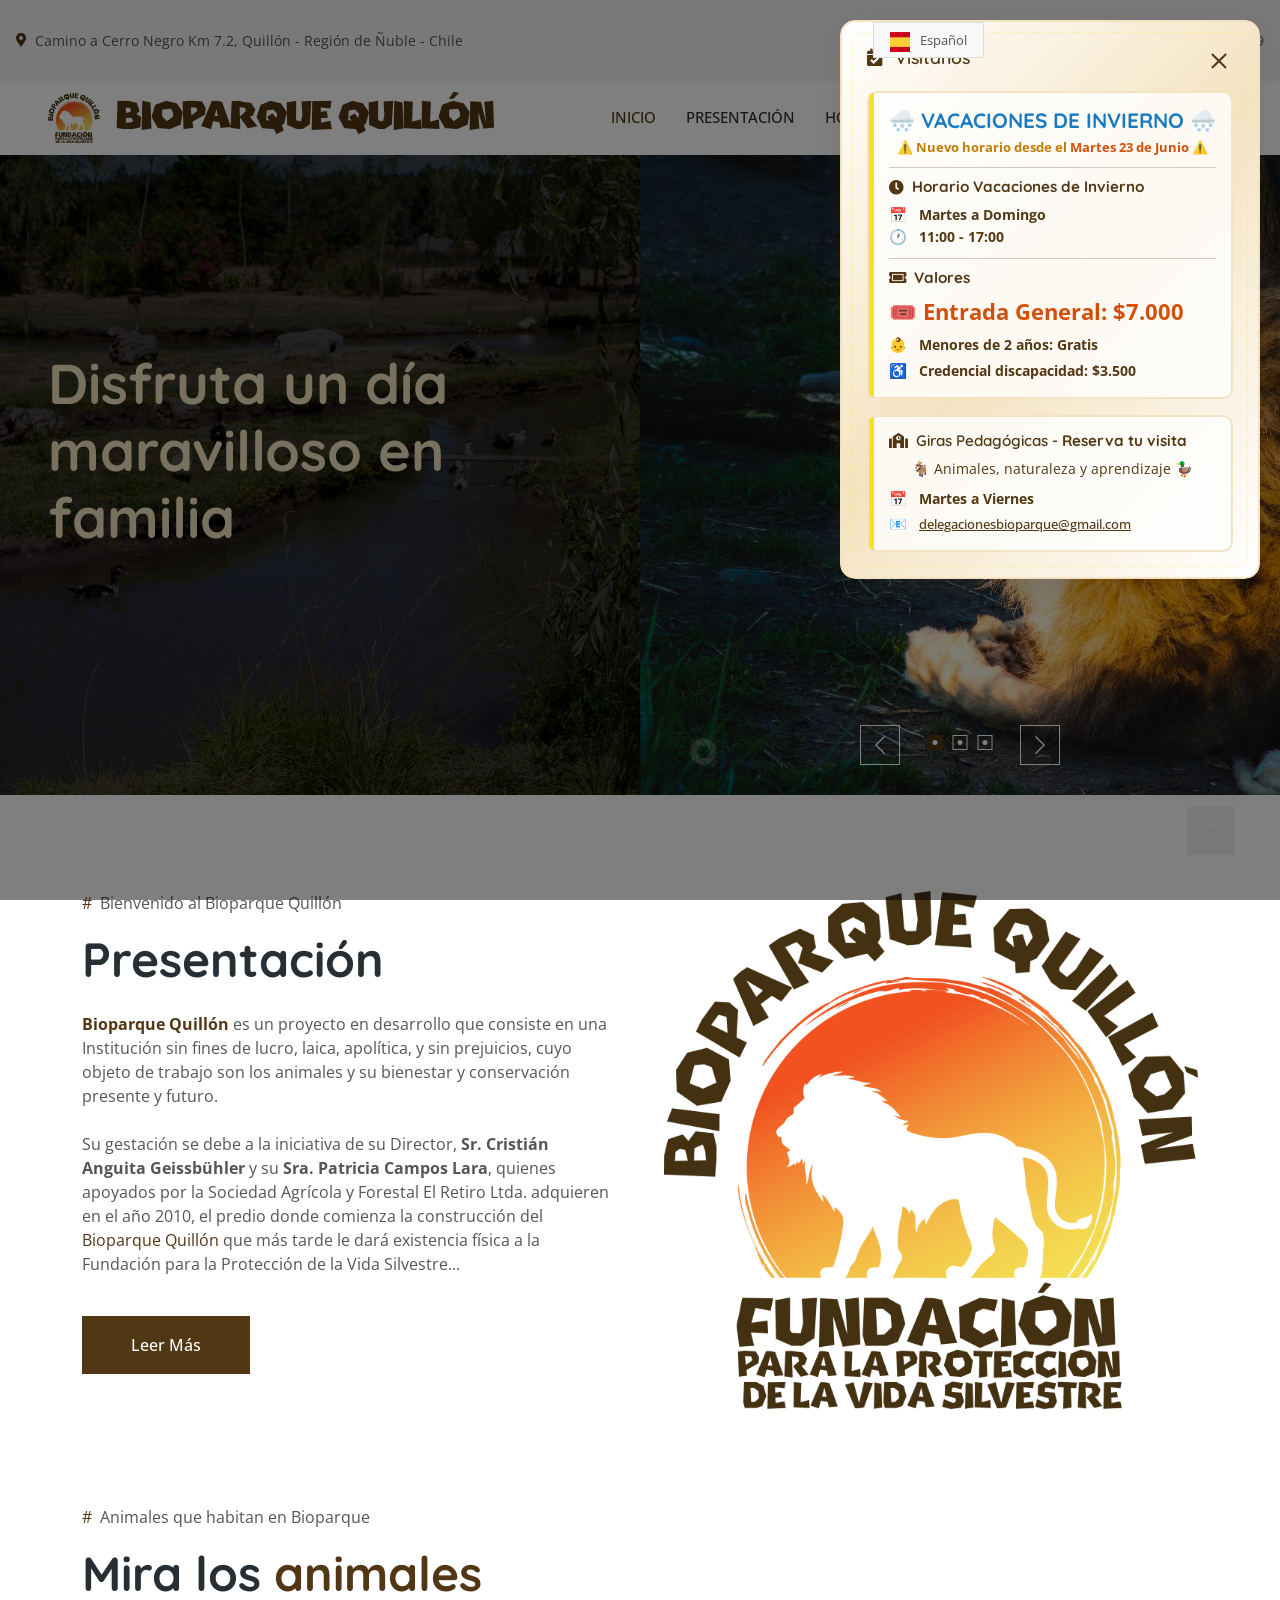
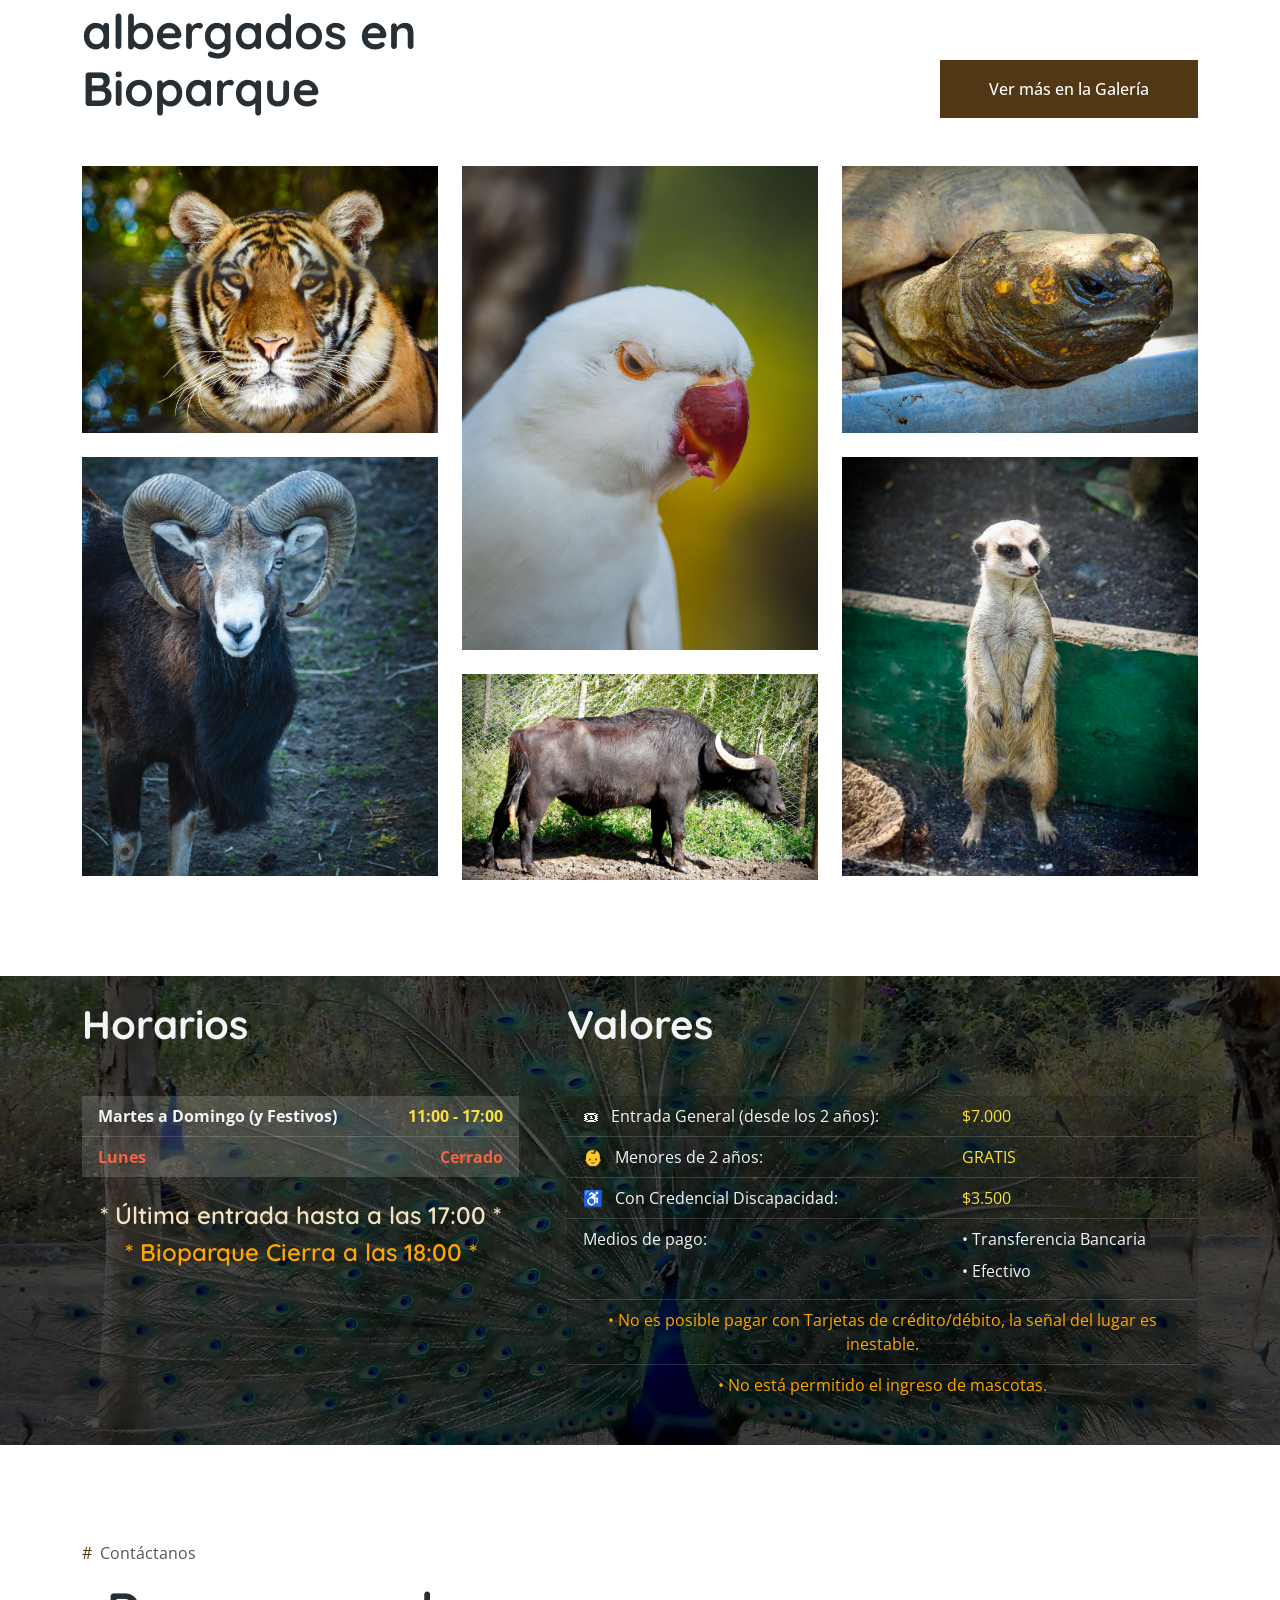
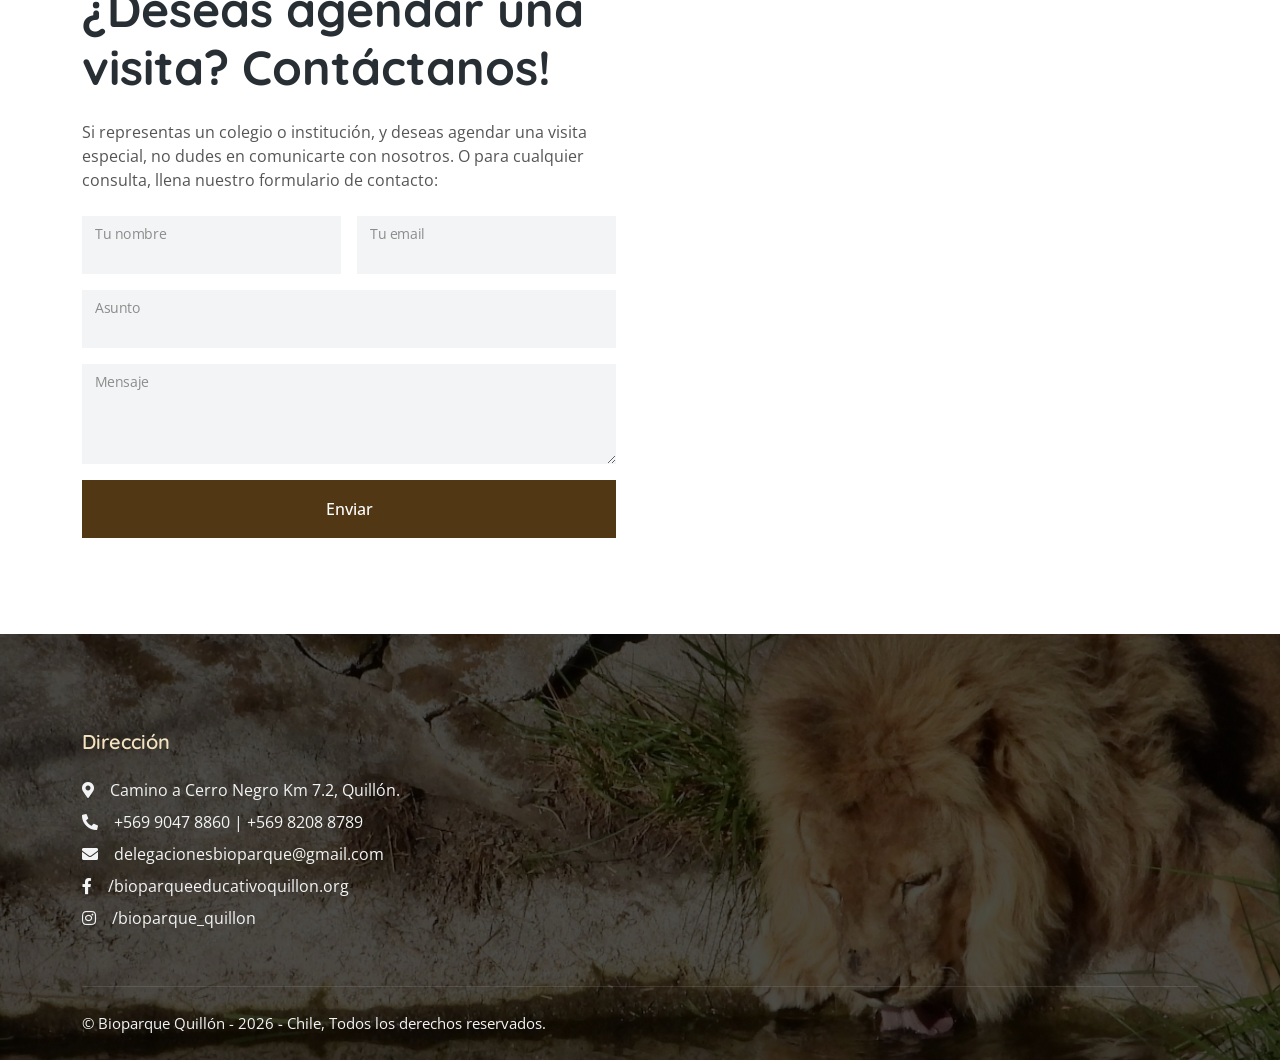
==== commit 88f5520a: "Fixed value" ====
--- a/index.html
+++ b/index.html
@@ -183,7 +183,7 @@
                 <strong>🎟️ Entrada General: $7.000</strong>
             </p>
             <p class="mb-1"><strong>👶 &nbsp; Menores de 2 años: Gratis</strong></p>
-            <p class="mb-0"><strong>♿ &nbsp; Credencial discapacidad: $2.500</strong></p>
+            <p class="mb-0"><strong>♿ &nbsp; Credencial discapacidad: $3.500</strong></p>
         </div>
 
         <!-- Giras Pedagógicas -->
@@ -397,7 +397,7 @@
                 <table class="table">
                     <tbody>
                     <tr>
-                        <td>🎟️ Entrada General (desde los 2 años):</td>
+                        <td>🎟 &nbsp; Entrada General (desde los 2 años):</td>
                         <td><span style="color: #f8df42">$7.000</span></td>
                     </tr>
                     <tr>
@@ -406,7 +406,7 @@
                     </tr>
                     <tr>
                         <td>♿ &nbsp; Con Credencial Discapacidad:</td>
-                        <td><span style="color: #f8df42">$2.500</span></td>
+                        <td><span style="color: #f8df42">$3.500</span></td>
                     </tr>
                     <tr>
                         <td>Medios de pago:</td>
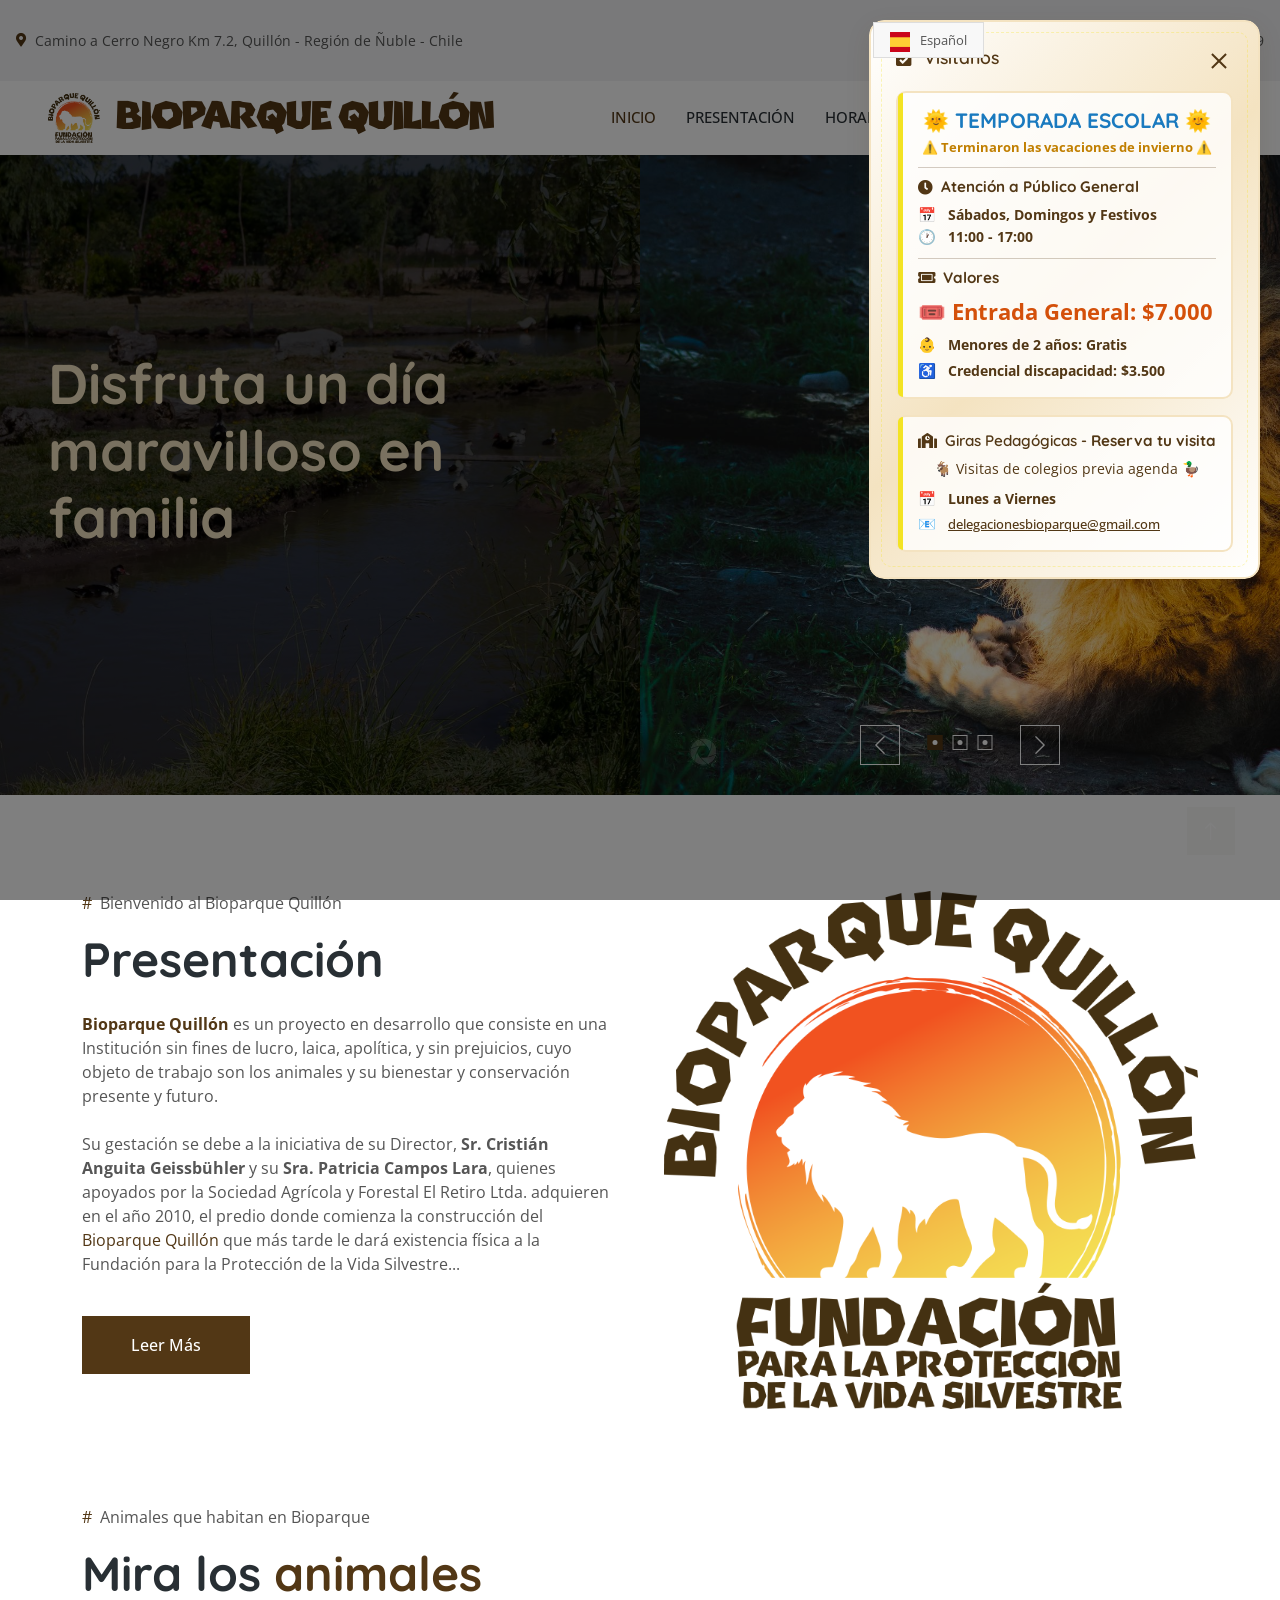
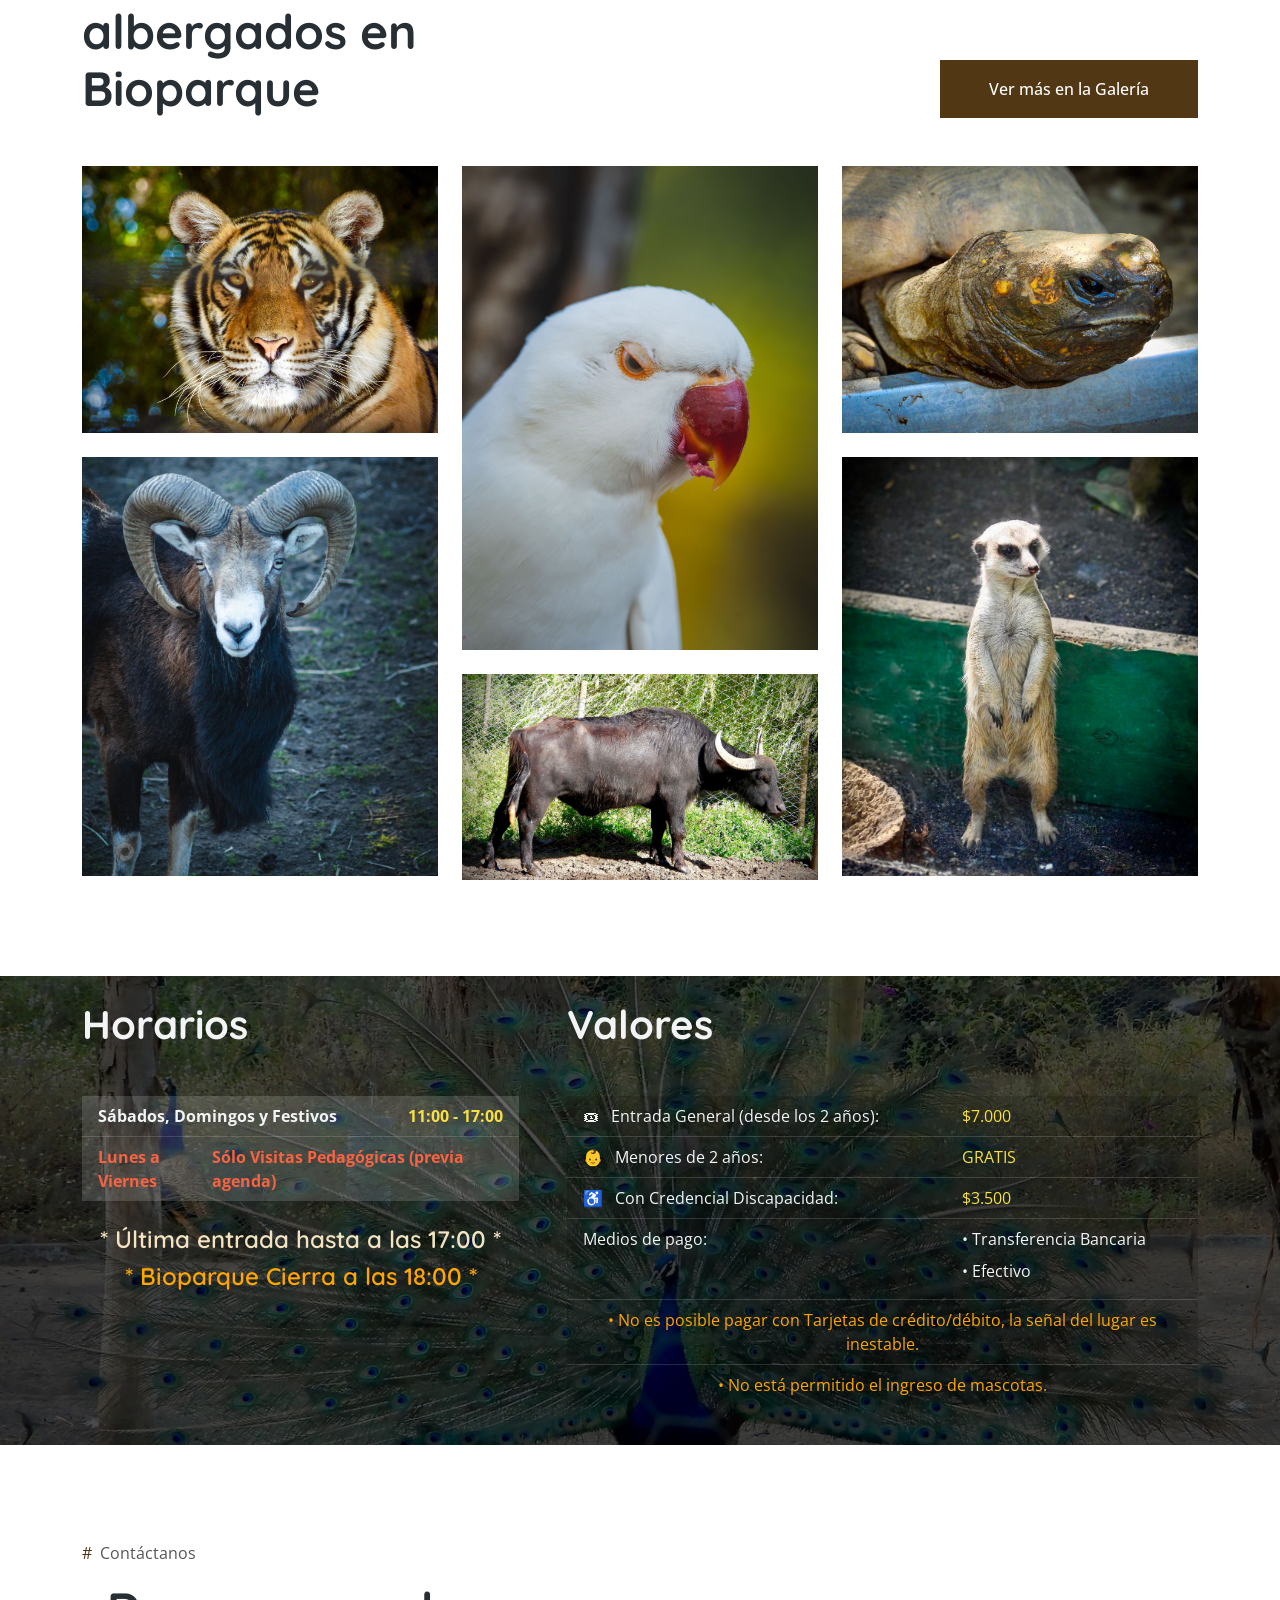
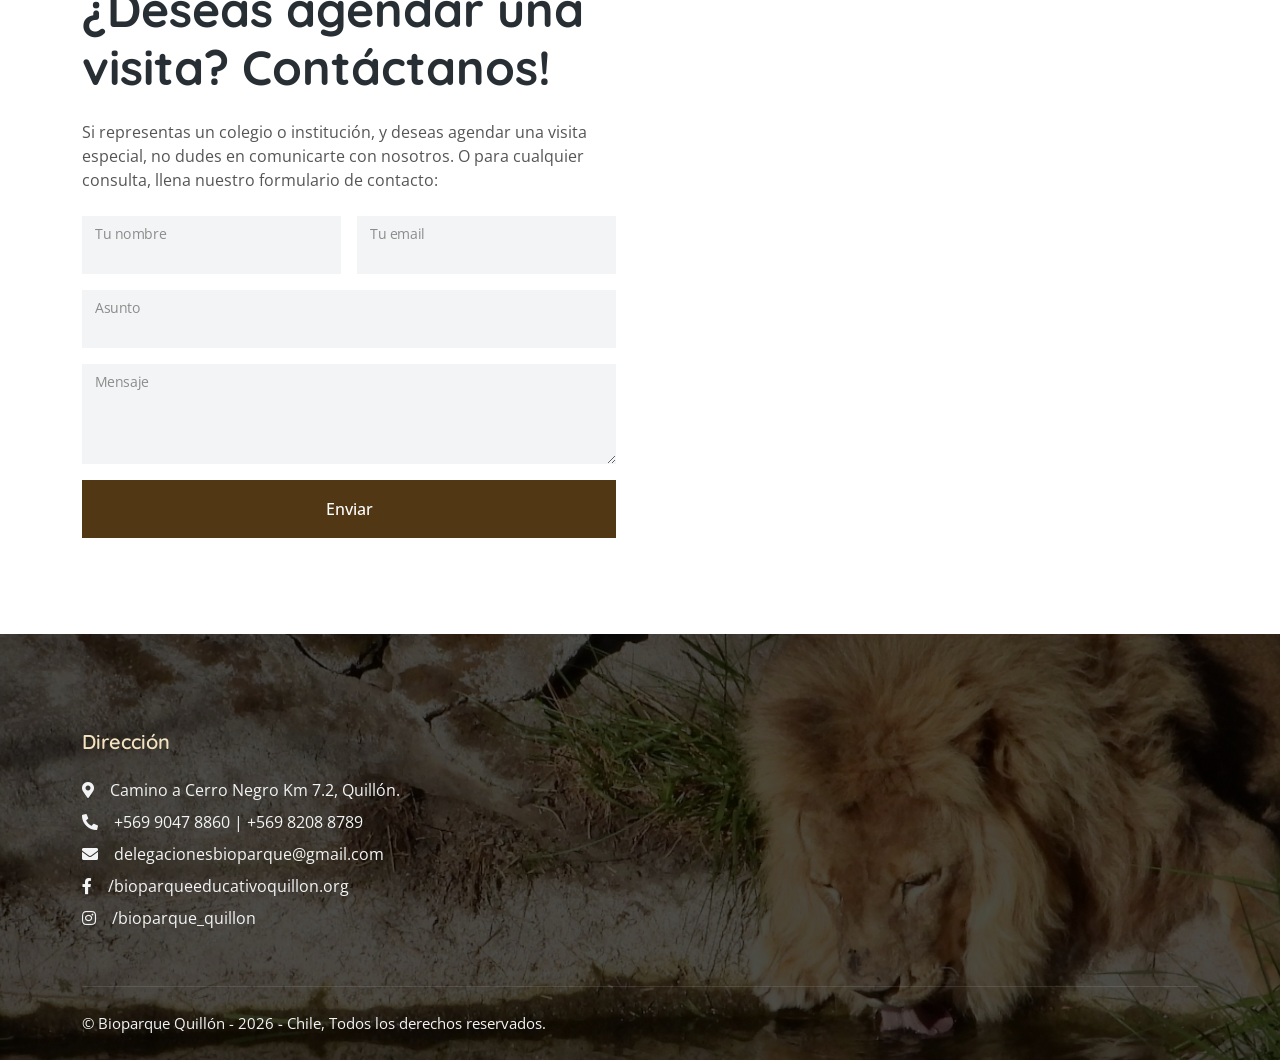
==== commit 54ef618b: "Updated hours and fee winter" ====
--- a/index.html
+++ b/index.html
@@ -160,18 +160,18 @@
         <!-- Horarios Públicos -->
         <div class="info-section">
             <h5 style="color: #1a7abf; text-align: center; margin-bottom: 5px; font-size: 1.3rem;">
-                <strong>🌨️ VACACIONES DE INVIERNO 🌨️</strong>
+                <strong>🌞 TEMPORADA ESCOLAR 🌞</strong>
             </h5>
             <p style="color: #c17f00; text-align: center; font-size: 0.8rem; margin-bottom: 8px;">
-                <strong>⚠️ Nuevo horario desde el <span style="color: #d4500a">Martes 23 de Junio</span> ⚠️</strong>
+                <strong>⚠️ Terminaron las vacaciones de invierno ⚠️</strong>
             </p>
             <hr style="margin: 10px 0; border-color: rgba(255,255,255,0.3);">
             <h6>
                 <i class="fas fa-clock me-2"></i>
-                <strong>Horario Vacaciones de Invierno</strong>
+                <strong>Atención a Público General</strong>
             </h6>
             <p>
-                <strong>📅 &nbsp; Martes a Domingo</strong><br>
+                <strong>📅 &nbsp; Sábados, Domingos y Festivos</strong><br>
                 <strong>🕐 &nbsp; 11:00 - 17:00</strong>
             </p>
             <hr style="margin: 10px 0; border-color: rgba(255,255,255,0.3);">
@@ -193,10 +193,10 @@
                 Giras Pedagógicas <span class="separator">-</span> <span class="highlight">Reserva tu visita</span>
             </h6>
             <p class="mb-2 text-center">
-                🐐 Animales, naturaleza y aprendizaje 🦆
+                🐐 Visitas de colegios previa agenda 🦆
             </p>
             <p class="small mb-1">
-                <strong>📅 &nbsp; Martes a Viernes</strong>
+                <strong>📅 &nbsp; Lunes a Viernes</strong>
             </p>
             <p class="small mb-0">
                 <strong>📧</strong> &nbsp;
@@ -376,12 +376,12 @@
 
                 <ul class="list-group list-group-flush">
                     <li class="list-group-item" style="background: rgba(255,255,255,0.15);">
-                        <span><strong>Martes a Domingo (y Festivos)</strong></span>
+                        <span><strong>Sábados, Domingos y Festivos</strong></span>
                         <span style="color: #f8df42"><strong>11:00 - 17:00</strong></span>
                     </li>
                     <li class="list-group-item" style="background: rgba(255,255,255,0.15);">
-                        <span style="color: #f86342"><strong>Lunes</strong></span>
-                        <span style="color: #f86342"><strong>Cerrado</strong></span>
+                        <span style="color: #f86342"><strong>Lunes a Viernes</strong></span>
+                        <span style="color: #f86342"><strong>Sólo Visitas Pedagógicas (previa agenda)</strong></span>
                     </li>
                 </ul>
 
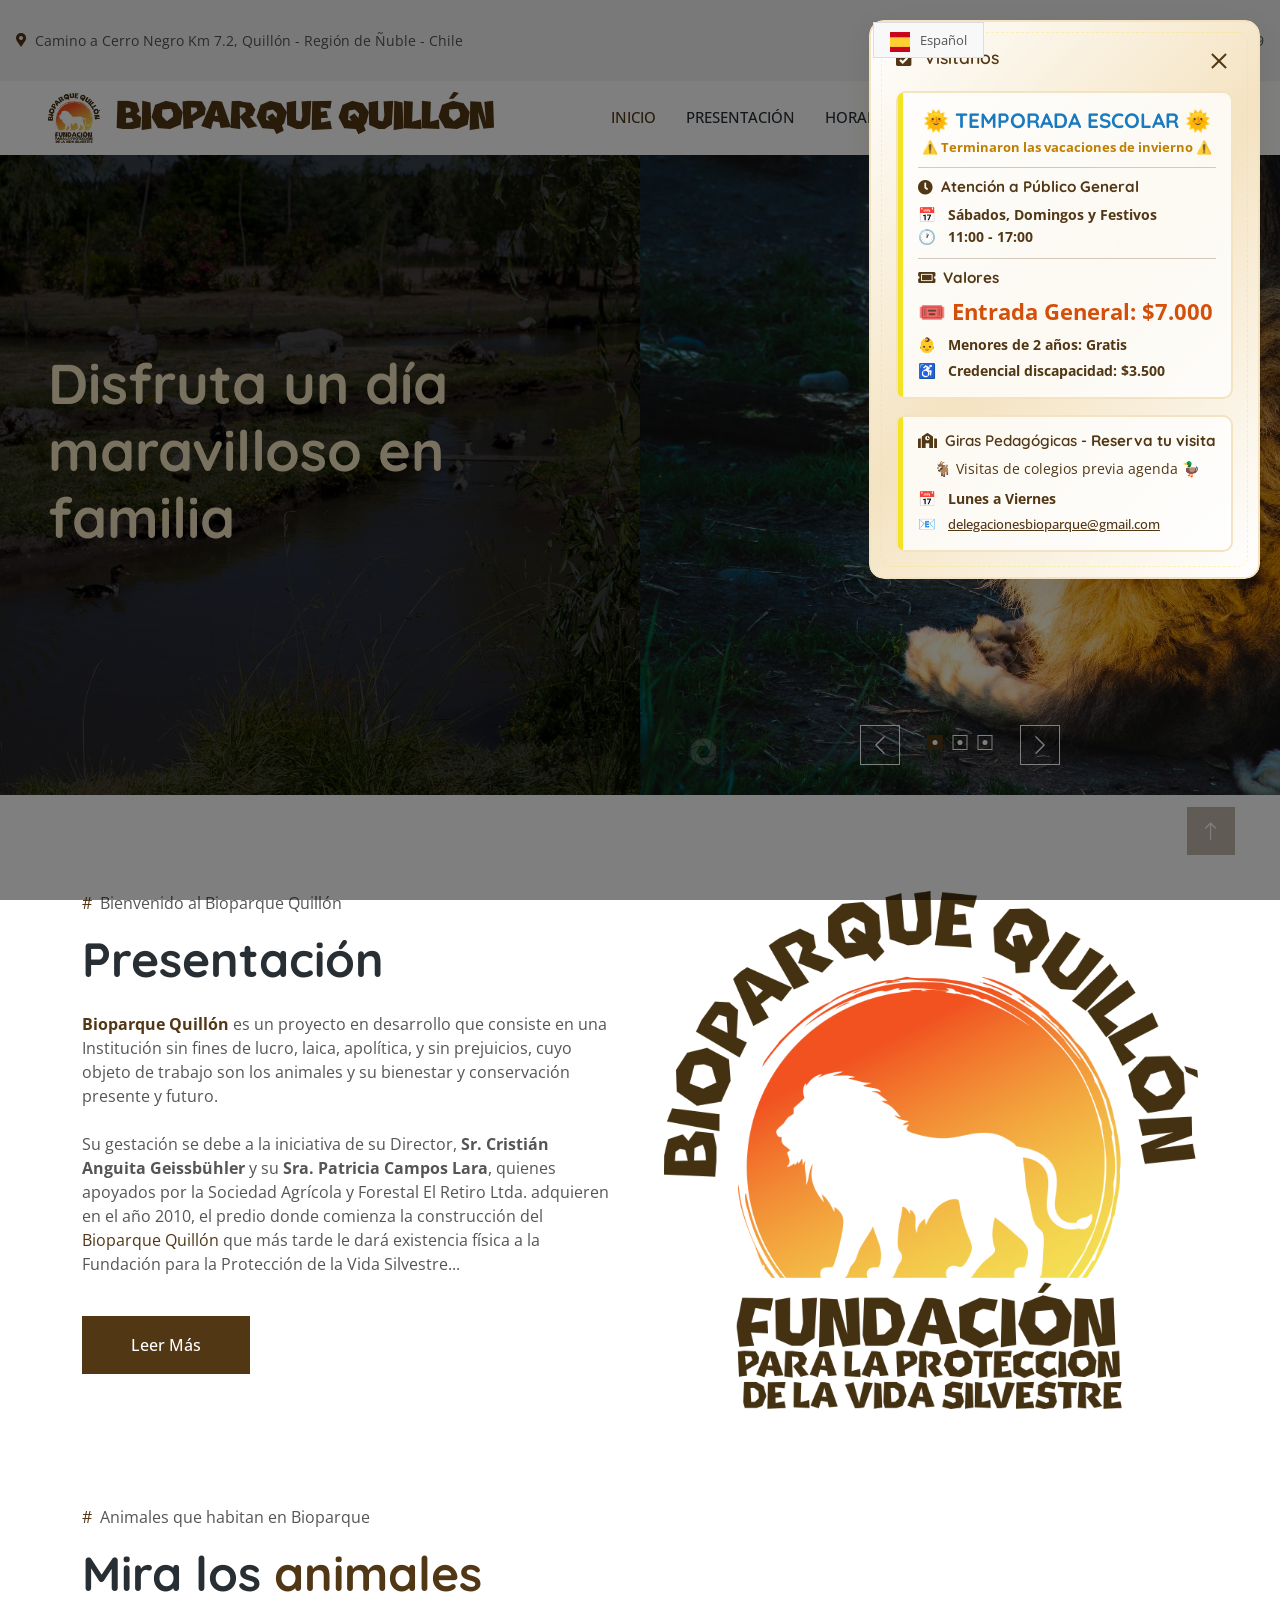
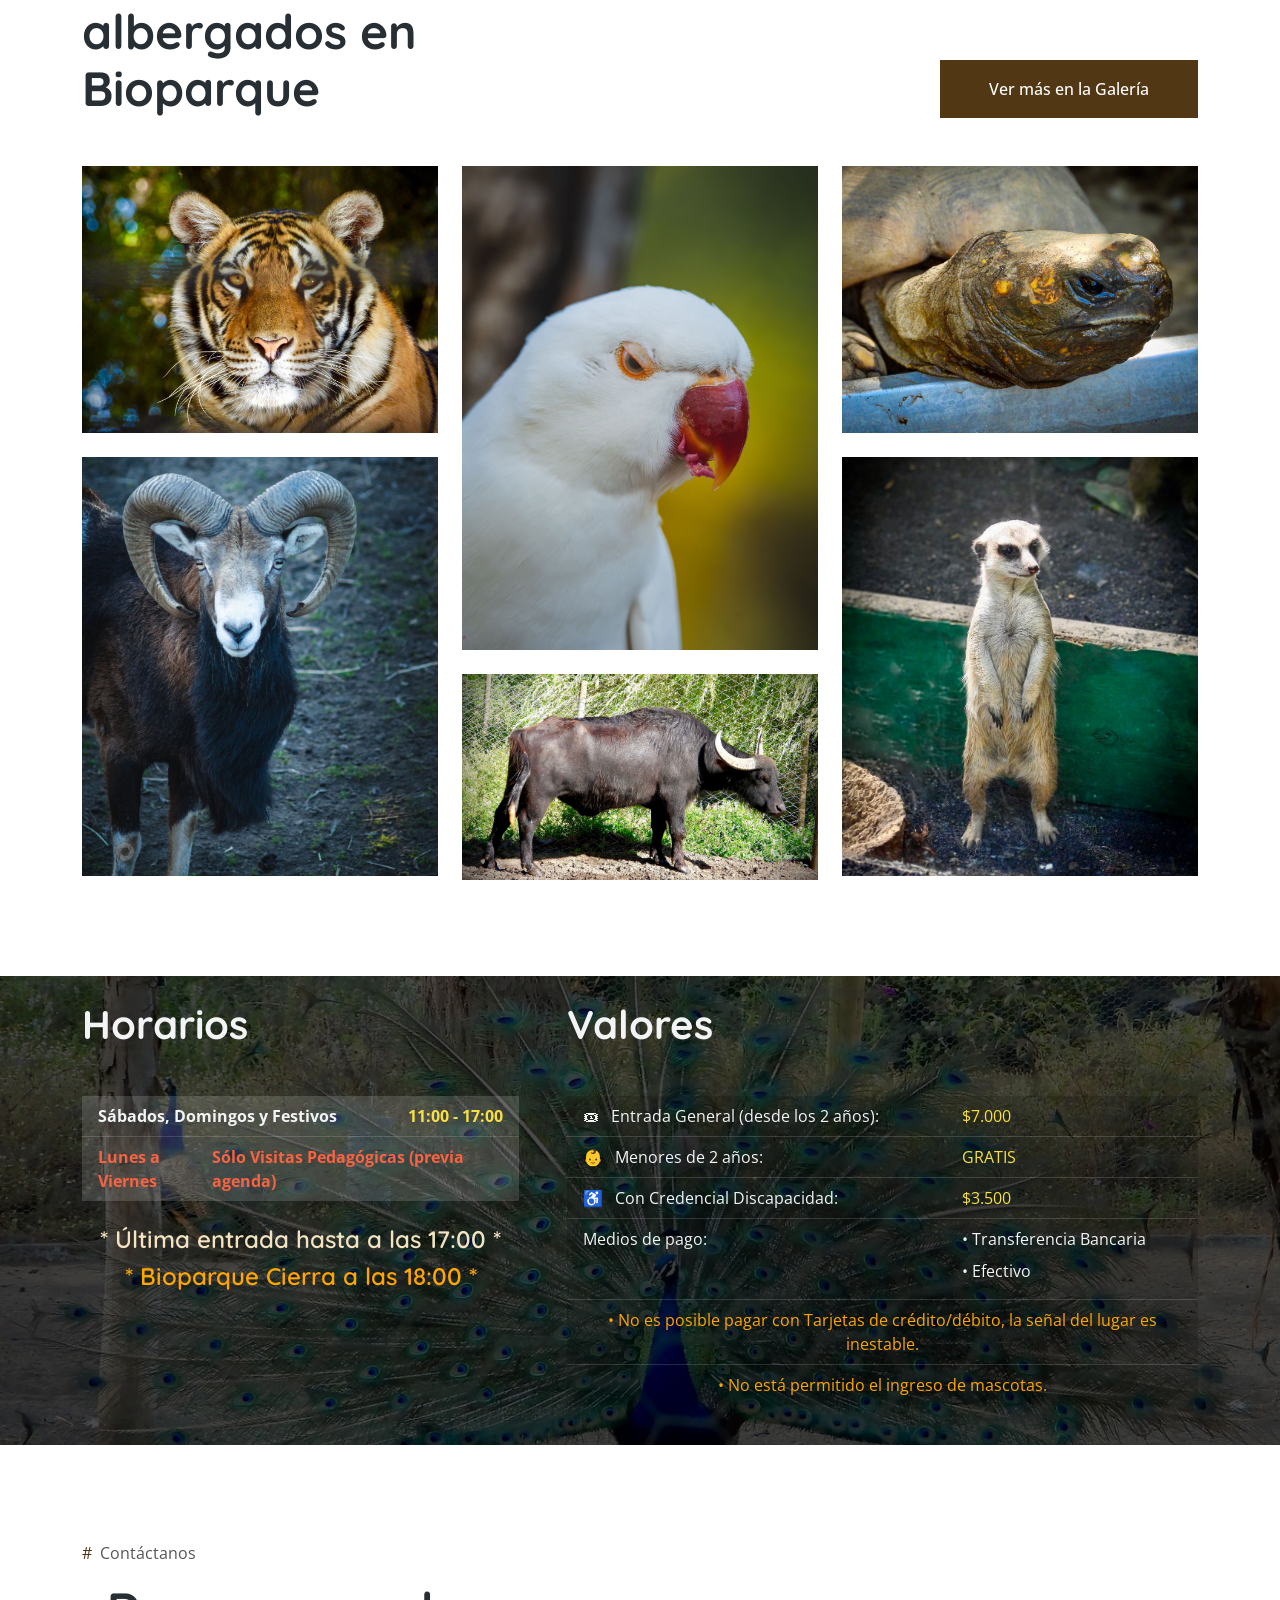
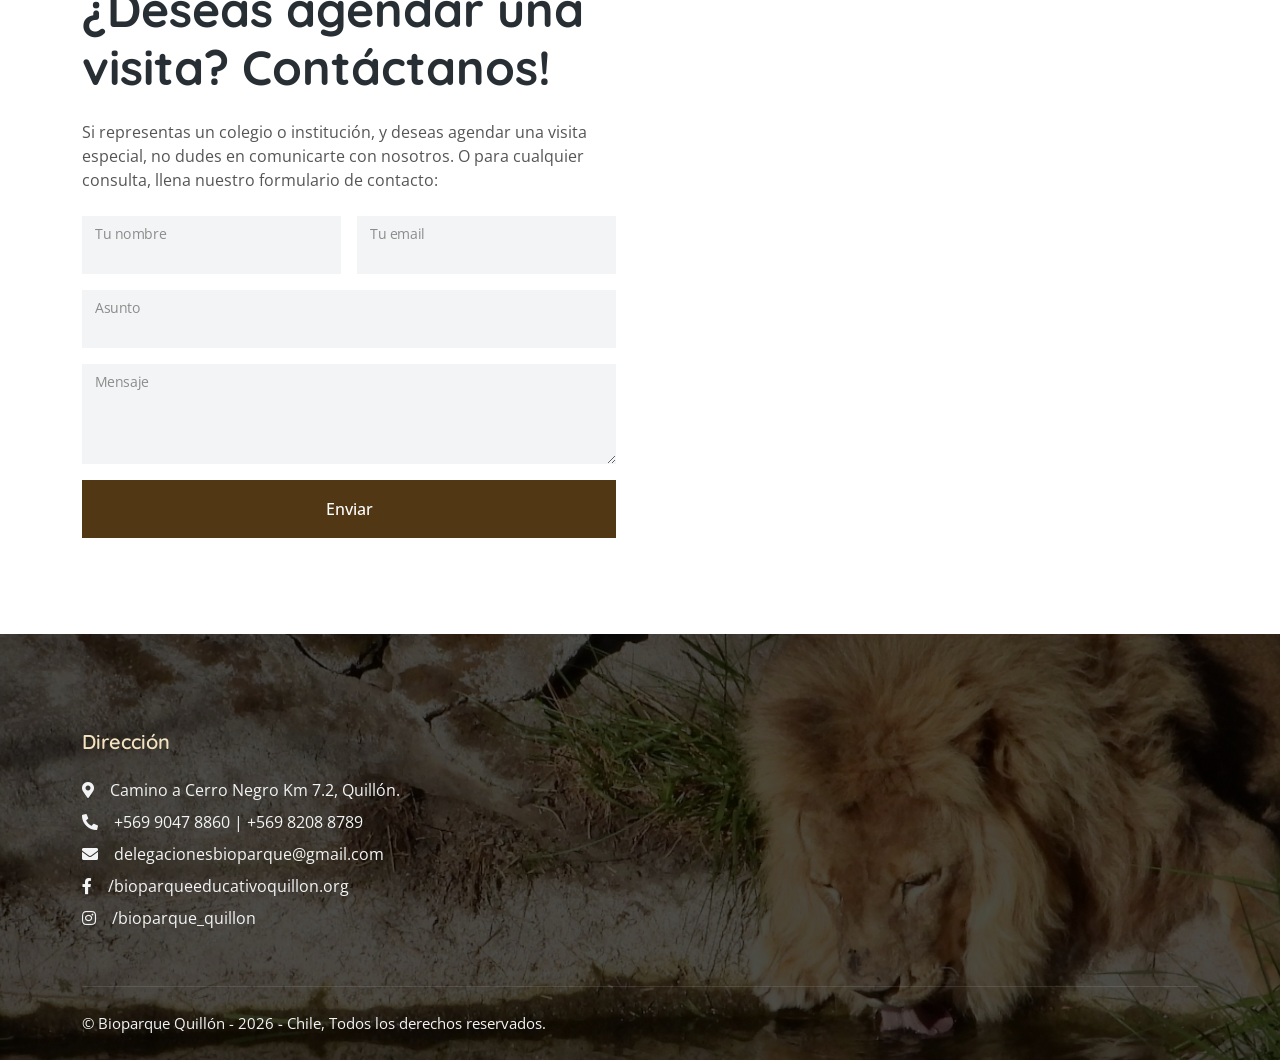
==== commit bb453bbd: "Refactor done" ====
--- a/index.html
+++ b/index.html
@@ -531,251 +531,6 @@
 
 <!-- Template Javascript -->
 <script src="js/main.js"></script>
-<script>
-  document.getElementById('imObjectForm_3').addEventListener('submit', function(event) {
-    event.preventDefault();
-
-    const submitBtn = document.getElementById('submitBtn');
-    const spinner = document.getElementById('spinner-email');
-    const resultMessage = document.getElementById('resultMessage');
-    const ONE_MINUTE = 60000; // 60 segundos en milisegundos
-    const now = Date.now();
-
-    // Obtener el último envío desde el almacenamiento local
-    const lastSubmissionTime = localStorage.getItem('lastSubmissionTime');
-
-    // Validar el tiempo transcurrido
-    if (lastSubmissionTime && (now - lastSubmissionTime < ONE_MINUTE)) {
-      const timeRemaining = Math.ceil((ONE_MINUTE - (now - lastSubmissionTime)) / 1000);
-      resultMessage.innerHTML = `<p class="text-danger">Debes esperar ${timeRemaining} segundos antes de enviar el próximo mensaje.</p>`;
-
-      // Deshabilitar el botón de enviar
-      submitBtn.disabled = true;
-
-      // Rehabilitar el botón después de que el tiempo restante haya pasado
-      setTimeout(() => {
-        submitBtn.disabled = false;
-        resultMessage.innerHTML = ''; // Limpiar mensaje de error
-      }, timeRemaining * 1000);
-
-      return;
-    }
-
-    // Validación del formulario
-    const nombre = document.getElementById('imObjectForm_3_1').value.trim();
-    const email = document.getElementById('imObjectForm_3_2').value.trim();
-    const asunto = document.getElementById('imObjectForm_3_3').value.trim();
-    const mensaje = document.getElementById('imObjectForm_3_4').value.trim();
-
-    if (!nombre || !email || !asunto || !mensaje) {
-      resultMessage.innerHTML = '<p class="text-danger">Por favor, completa todos los campos.</p>';
-      return;
-    }
-
-    if (asunto.length < 7) {
-      resultMessage.innerHTML = '<p class="text-danger">El asunto es muy corto. Debe tener al menos 7 caracteres.</p>';
-      return;
-    }
-
-    if (mensaje.length < 10) {
-      resultMessage.innerHTML = '<p class="text-danger">Tu mensaje es muy corto. Debe tener al menos 10 caracteres.</p>';
-      return;
-    }
-
-    // Mostrar el spinner
-    submitBtn.style.display = 'none';
-    spinner.style.display = 'block';
-    resultMessage.innerHTML = '';
-
-    // Recoger datos del formulario
-    const formData = new FormData(this);
-
-    // Enviar datos del formulario mediante AJAX
-    fetch('imemail/index.php', {
-      method: 'POST',
-      body: formData
-    })
-    .then(response => response.text())
-    .then(data => {
-      // Guardar la hora del envío en el almacenamiento local
-      localStorage.setItem('lastSubmissionTime', now);
-
-      // Ocultar el spinner y mostrar el botón de enviar nuevamente
-      spinner.style.display = 'none';
-      submitBtn.style.display = 'block';
-
-      // Mostrar mensaje de resultado
-      resultMessage.innerHTML = '<p class="text-success">Tu mensaje ha sido enviado.</p>';
-
-      // Limpiar el formulario
-      document.getElementById('imObjectForm_3').reset();
-    })
-    .catch(error => {
-      console.error('Error:', error);
-      // Ocultar el spinner y mostrar el botón de enviar nuevamente
-      spinner.style.display = 'none';
-      submitBtn.style.display = 'block';
-
-      // Mostrar mensaje de error
-      resultMessage.innerHTML = '<p class="text-danger">Hubo un error al enviar tu mensaje. Inténtalo nuevamente.</p>';
-    });
-  });
-</script>
 <script src="js/select-lang.js"></script>
-<script>
-  document.addEventListener("DOMContentLoaded", function() {
-    var navbarCollapse = document.getElementById('navbarCollapse');
-    var navLinks = document.querySelectorAll('.navbar-nav .nav-link');
-
-    navLinks.forEach(function(navLink) {
-      navLink.addEventListener('click', function(event) {
-        var isDropdownLink = this.classList.contains('dropdown-toggle') || this.parentElement.classList.contains('dropdown-menu');
-
-        if (!isDropdownLink) {
-          // Si el menú está desplegado, se colapsa
-          if (navbarCollapse.classList.contains('show')) {
-            var bsCollapse = new bootstrap.Collapse(navbarCollapse, {
-              toggle: true
-            });
-          }
-        }
-      });
-    });
-  });
-</script>
-<script>
-  document.addEventListener('DOMContentLoaded', function() {
-    // Agrega un event listener a los clicks de los enlaces con anclaje
-    document.querySelectorAll('a[href^="#horarios-y-valores"]').forEach(anchor => {
-      anchor.addEventListener('click', function(e) {
-        // Verifica si la resolución es al menos 1212px
-        if (window.innerWidth >= 1212) {
-          e.preventDefault();
-
-          // Obtén el destino del anclaje
-          const targetId = this.getAttribute('href');
-          const targetElement = document.querySelector(targetId);
-
-          if (targetElement) {
-            // Realiza el scroll al anclaje y luego baja 300px adicionales
-            window.scrollTo({
-              top: targetElement.offsetTop + 500, // Baja 300px
-              behavior: 'smooth' // Desplazamiento suave
-            });
-          }
-        }
-      });
-    });
-  });
-</script>
-<script>
-  document.addEventListener('DOMContentLoaded', function() {
-    // Agrega un event listener a los clicks de los enlaces con anclaje
-    document.querySelectorAll('a[href^="#horarios-y-valores"]').forEach(anchor => {
-      anchor.addEventListener('click', function(e) {
-        // Verifica si la resolución es al menos 1212px
-        if (window.innerWidth <= 600) {
-          e.preventDefault();
-
-          // Obtén el destino del anclaje
-          const targetId = this.getAttribute('href');
-          const targetElement = document.querySelector(targetId);
-
-          if (targetElement) {
-            // Realiza el scroll al anclaje y luego baja 300px adicionales
-            window.scrollTo({
-              top: targetElement.offsetTop + 100, // Baja 300px
-              behavior: 'smooth' // Desplazamiento suave
-            });
-          }
-        }
-      });
-    });
-  });
-</script>
-<script>
-  document.addEventListener('DOMContentLoaded', function() {
-    // Agrega un event listener a los clicks de los enlaces con anclaje
-    document.querySelectorAll('a[href^="#contacto"]').forEach(anchor => {
-      anchor.addEventListener('click', function(e) {
-        // Verifica si la resolución es al menos 1212px
-        if (window.innerWidth >= 1212) {
-          e.preventDefault();
-
-          // Obtén el destino del anclaje
-          const targetId = this.getAttribute('href');
-          const targetElement = document.querySelector(targetId);
-
-          if (targetElement) {
-            // Realiza el scroll al anclaje y luego baja 300px adicionales
-            window.scrollTo({
-              top: targetElement.offsetTop + 3300, // Baja 300px
-              behavior: 'smooth' // Desplazamiento suave
-            });
-          }
-        }
-      });
-    });
-  });
-</script>
-<script>
-  document.addEventListener('DOMContentLoaded', function() {
-    let alertShown = false;
-    const floatingAlert = document.getElementById('floatingAlertGiras');
-
-    // Función para cerrar la alerta
-    window.closeFloatingAlertGiras = function() {
-      floatingAlert.classList.remove('show');
-      // Ocultar el overlay
-      const overlay = document.getElementById('floatingAlertOverlay');
-      overlay.classList.remove('show');
-
-      // Ocultar completamente después de la animación
-      setTimeout(() => {
-        floatingAlert.style.display = 'none';
-        overlay.style.display = 'none'; // ← ocultar overlay también
-      }, 500);
-    };
-
-    // Función para mostrar la alerta con scroll
-    function handleScroll() {
-      // if (alertShown || alertClosed) return; // Comentado: también verificar si fue cerrada
-      if (alertShown) return; // Solo verificar si ya se mostró
-
-      // Obtener el div "About Start"
-      const aboutSection = document.querySelector('.container-fluid.bg-light');
-
-      if (aboutSection) {
-        const aboutRect = aboutSection.getBoundingClientRect();
-        const aboutBottom = aboutRect.bottom;
-
-        // Si el usuario ha pasado completamente el div "About"
-        if (aboutBottom < 0) {
-          // Mostrar overlay
-          const overlay = document.getElementById('floatingAlertOverlay');
-          overlay.style.display = 'block';
-
-          floatingAlert.style.display = 'block';
-          // Pequeño delay para que se vea la transición
-          setTimeout(() => {
-            floatingAlert.classList.add('show');
-            overlay.classList.add('show');
-          }, 100);
-
-          alertShown = true;
-        }
-      }
-    }
-
-    // Agregar event listener para scroll con throttle para mejor rendimiento
-    let scrollTimeout;
-    window.addEventListener('scroll', function() {
-      if (scrollTimeout) {
-        clearTimeout(scrollTimeout);
-      }
-      scrollTimeout = setTimeout(handleScroll, 100);
-    });
-  });
-</script>
 </body>
 </html>
